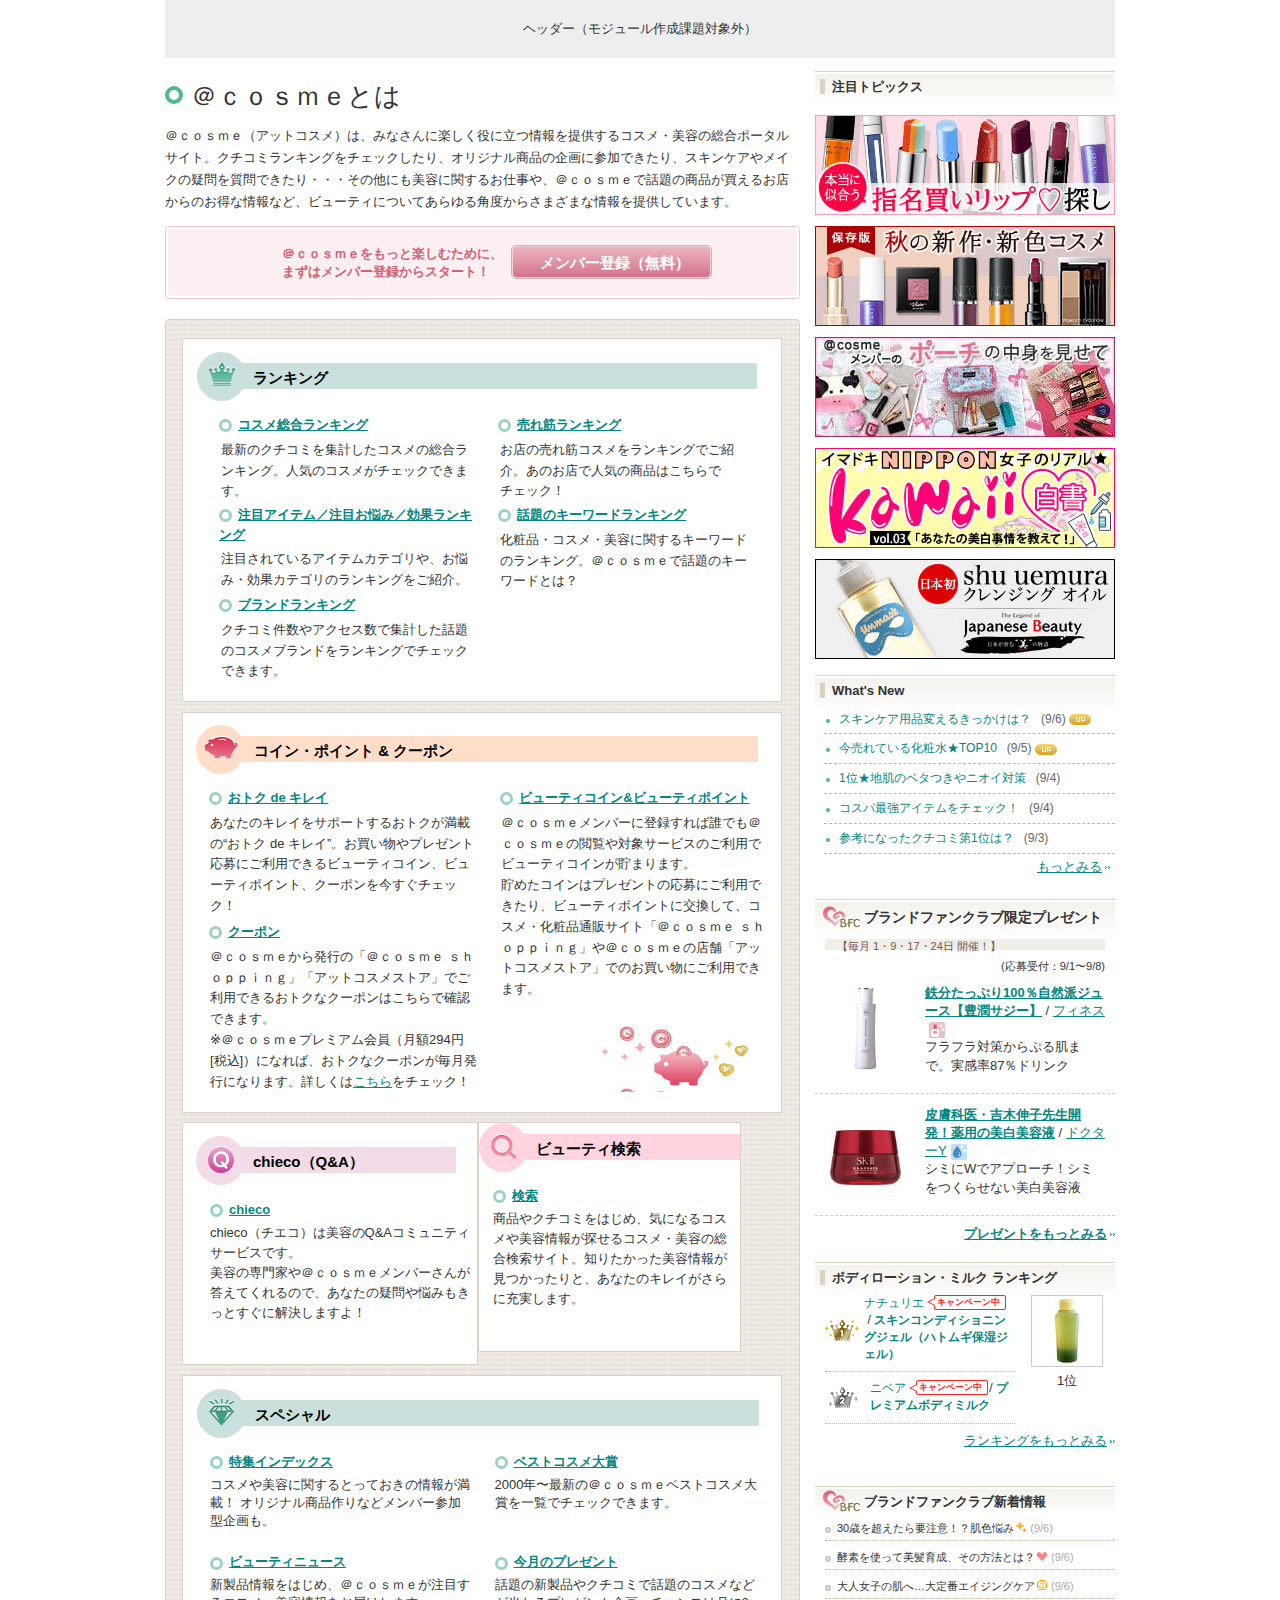
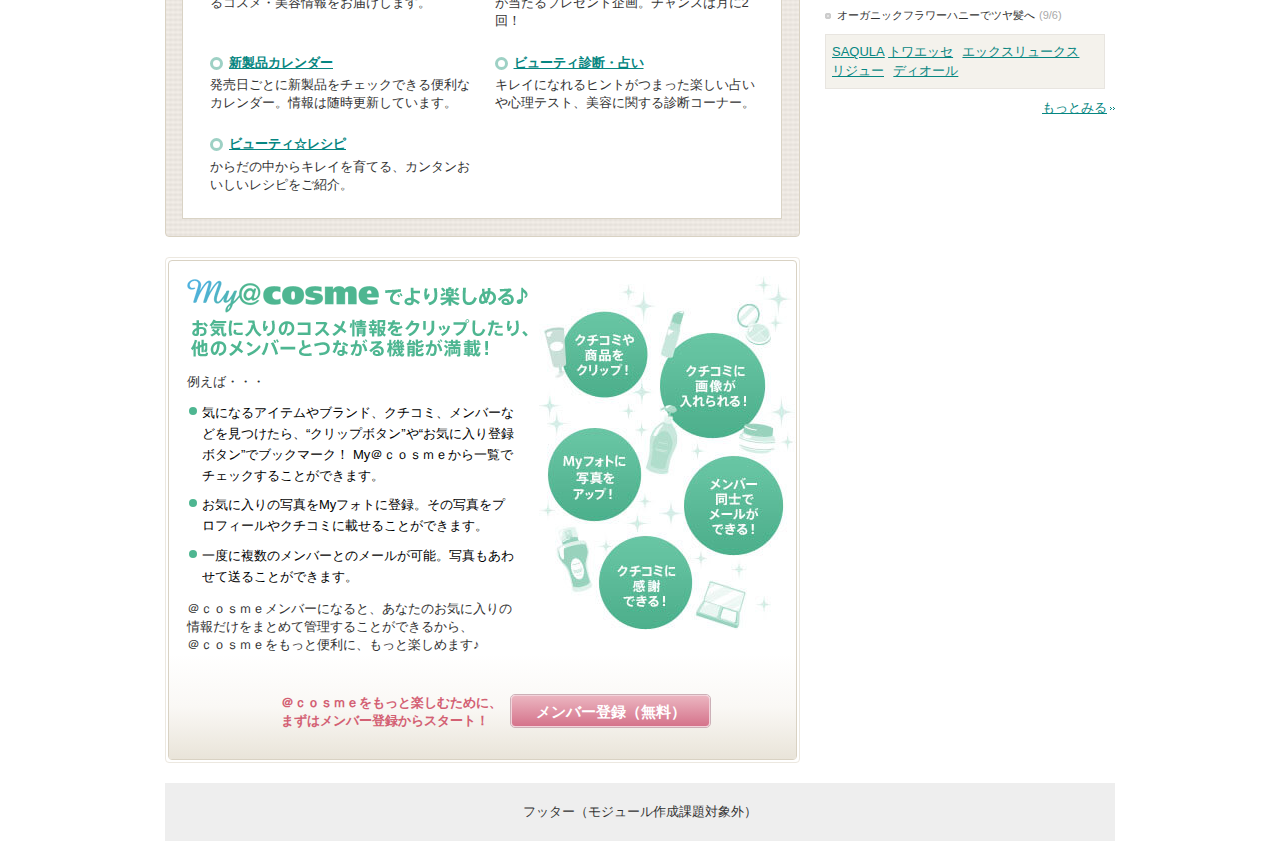
==== module/src/index.html @ 2958df5f "【研修】2回目レビュー後の修正作業" ====
<!DOCTYPE html>
<html>

<head>
<meta charset="UTF-8">
<title>＠ｃｏｓｍｅとは</title>
<link rel="stylesheet" href="./css/common.css" media="all">
<link rel="stylesheet" href="./css/about.css" media="all">
</head>

<body>
<div id="wrapper">
<header id="header">
<p>ヘッダー（モジュール作成課題対象外）</p>
<!-- /header --></header>

<main id="content">
<div id="main">
<div class="about">
<h1>＠ｃｏｓｍｅとは</h1>
<p class="about-text">＠ｃｏｓｍｅ（アットコスメ）は、みなさんに楽しく役に立つ情報を提供するコスメ・美容の総合ポータルサイト。クチコミランキングをチェックしたり、オリジナル商品の企画に参加できたり、スキンケアやメイクの疑問を質問できたり・・・その他にも美容に関するお仕事や、＠ｃｏｓｍｅで話題の商品が買えるお店からのお得な情報など、ビューティについてあらゆる角度からさまざまな情報を提供しています。</p>
<div class="registration-area">
<div class="registration-content">
<p class="registration-text">＠ｃｏｓｍｅをもっと楽しむために、<br>まずはメンバー登録からスタート！</p>
<p class="registration-button"><a href="#">メンバー登録（無料）</a></p>
<!-- /registration-area --></div>
<!-- /registration --></div>
<!-- /about --></div>

<div class="service">
<section class="service-list service-rank">
<h2 class="title-ranking">ランキング</h2>
<ul>
<li>
<section>
<h3><a href="#">コスメ総合ランキング</a></h3>
<p>最新のクチコミを集計したコスメの総合ランキング。人気のコスメがチェックできます。</p>
</section>
</li>
<li>
<section>
<h3><a href="#">売れ筋ランキング</a></h3>
<p>お店の売れ筋コスメをランキングでご紹介。あのお店で人気の商品はこちらで<br>チェック！</p>
</section>
</li>
<li>
<section>
<h3><a href="#">注目アイテム／注目お悩み／効果ランキング</a></h3>
<p>注目されているアイテムカテゴリや、お悩み・効果カテゴリのランキングをご紹介。</p>
</section>
</li>
<li>
<section>
<h3><a href="#">話題のキーワードランキング</a></h3>
<p>化粧品・コスメ・美容に関するキーワードのランキング。＠ｃｏｓｍｅで話題のキーワードとは？</p>
</section>
</li>
<li>
<section>
<h3><a href="#">ブランドランキング</a></h3>
<p>クチコミ件数やアクセス数で集計した話題のコスメブランドをランキングでチェックできます。</p>
</section>
</li>
</ul>
</section>

<section class="service-list service-coin">
<h2 class="title-coin">コイン・ポイント &amp; クーポン</h2>
<ul>
<li>
<section>
<h3><a href="#">おトク de キレイ</a></h3>
<p>あなたのキレイをサポートするおトクが満載の“おトク de キレイ”。お買い物やプレゼント応募にご利用できるビューティコイン、ビューティポイント、クーポンを今すぐチェック！</p>
</section>
</li>
<li>
<section>
<h3><a href="#">ビューティコイン&amp;ビューティポイント</a></h3>
<p>＠ｃｏｓｍｅメンバーに登録すれば誰でも＠ｃｏｓｍｅの閲覧や対象サービスのご利用でビューティコインが貯まります。<br>
貯めたコインはプレゼントの応募にご利用できたり、ビューティポイントに交換して、コスメ・化粧品通販サイト「＠ｃｏｓｍｅ ｓｈｏｐｐｉｎｇ」や＠ｃｏｓｍｅの店舗「アットコスメストア」でのお買い物にご利用できます。</p>
</section>
</li>
<li>
<section>
<h3><a href="#">クーポン</a></h3>
<p>＠ｃｏｓｍｅから発行の「＠ｃｏｓｍｅ ｓｈｏｐｐｉｎｇ」「アットコスメストア」でご利用できるおトクなクーポンはこちらで確認できます。<br>※＠ｃｏｓｍｅプレミアム会員（月額294円[税込]）になれば、おトクなクーポンが毎月発行になります。詳しくは<a href="#">こちら</a>をチェック！</p>
</section>
</li>
</ul>
</section>

<div class="service-wrapper">
<section class="service-list service-chieco">
<h2 class="title-chieco">chieco（Q&amp;A）</h2>
<ul>
<li>
<section>
<h3><a href="#">chieco</a></h3>
<p>chieco（チエコ）は美容のQ&amp;Aコミュニティサービスです。<br>美容の専門家や＠ｃｏｓｍｅメンバーさんが答えてくれるので、あなたの疑問や悩みもきっとすぐに解決しますよ！</p>
</section>
</li>
</ul>
</section>

<section class="service-list service-search">
<h2 class="title-search">ビューティ検索</h2>
<ul>
<li>
<section>
<h3><a href="#">検索</a></h3>
<p>商品やクチコミをはじめ、気になるコスメや美容情報が探せるコスメ・美容の総合検索サイト。知りたかった美容情報が見つかったりと、あなたのキレイがさらに充実します。</p>
</section>
</li>
</ul>
</section><!-- /service-wrapper -->
</div>

<section class="service-list service-special">
<h2 class="title-special">スペシャル</h2>
<ul>
<li>
<section>
<h3><a href="#">特集インデックス</a></h3>
<p>コスメや美容に関するとっておきの情報が満載！ オリジナル商品作りなどメンバー参加型企画も。</p>
</section>
</li>
<li>
<section>
<h3><a href="#">ベストコスメ大賞</a></h3>
<p>2000年〜最新の＠ｃｏｓｍｅベストコスメ大賞を一覧でチェックできます。</p>
</section>
</li>
<li>
<section>
<h3><a href="#">ビューティニュース</a></h3>
<p>新製品情報をはじめ、＠ｃｏｓｍｅが注目するコスメ・美容情報をお届けします。</p>
</section>
</li>
<li>
<section>
<h3><a href="#">今月のプレゼント</a></h3>
<p>話題の新製品やクチコミで話題のコスメなどが当たるプレゼント企画。チャンスは月に2回！</p>
</section>
</li>
<li>
<section>
<h3><a href="#">新製品カレンダー</a></h3>
<p>発売日ごとに新製品をチェックできる便利なカレンダー。情報は随時更新しています。</p>
</section>
</li>
<li>
<section>
<h3><a href="#">ビューティ診断・占い</a></h3>
<p>キレイになれるヒントがつまった楽しい占いや心理テスト、美容に関する診断コーナー。</p>
</section>
</li>
<li>
<section>
<h3><a href="#">ビューティ☆レシピ</a></h3>
<p>からだの中からキレイを育てる、カンタンおいしいレシピをご紹介。</p>
</section>
</li>
</ul>
</section>
<!-- /service --></div>

<div class="mycosme">
<section class="mycosme-contentArea">
<div class="mycosme-content">
<div class="mycosme-textArea">
<h2><img src="img/text_mycosme.png" alt="ｍｙ＠ｃｏｓｍｅでより楽しめる♪　お気に入りのコスメ情報をクリップしたり、他のメンバーとつながる機能が満載！"></h2>
<p class="mycosme-text">例えば・・・</p>
<ul class="mycosme-listArea">
<li class="mycosme-list">気になるアイテムやブランド、クチコミ、メンバーなどを見つけたら、“クリップボタン”や“お気に入り登録ボタン”でブックマーク！ My＠ｃｏｓｍｅから一覧でチェックすることができます。</li>
<li class="mycosme-list">お気に入りの写真をMyフォトに登録。その写真をプロフィールやクチコミに載せることができます。</li>
<li class="mycosme-list">一度に複数のメンバーとのメールが可能。写真もあわせて送ることができます。</li>
</ul>
<p class="mycosme-text">＠ｃｏｓｍｅメンバーになると、あなたのお気に入りの情報だけをまとめて管理することができるから、<br>＠ｃｏｓｍｅをもっと便利に、もっと楽しめます♪</p>
</div>
<p class="mycosme-image"><img src="img/mycosme_image.jpg" alt="クチコミや商品をクリップ！クチコミに画像が入れられる！MYフォトに写真をアップ！メンバー同士でメールができる！クチコミに感謝ができる！"></p>
</div>
<div class="registration">
<p class="registration-text">＠ｃｏｓｍｅをもっと楽しむために、<br>まずはメンバー登録からスタート！</p>
<p class="registration-button"><a href="#">メンバー登録（無料）</a></p>
<!-- /registration --></div>
</section>
<!-- /mycosme --></div>

<!-- /main --></div>

<div id="sub">

<div class="topics-notice">
<p class="title">注目トピックス</p>
<ul>
<li><a href="#"><img src="img/banner_lip.jpg" alt="本当に似合う 指名買いリップ探し"></a></li>
<li><a href="#"><img src="img/banner_autumn_cosme.jpg" alt="保存版 秋の新作・新色コスメ"></a></li>
<li><a href="#"><img src="img/banner_pouch.jpg" alt="＠ｃｏｓｍｅメンバーのポーチの中身を見せて"></a></li>
<li><a href="#"><img src="img/banner_kawaii.jpg" alt="イマドキNIPPON女子のリアル vol.03 「あなたの美白事情を教えて」"></a></li>
<li><a href="#"><img src="img/banner_shuuemura.jpg" alt="日本初 shu uemura クレンジングオイル Japanese Beauty"></a></li>
</ul>
<!-- /topics-notice --></div>

<div class="topics-new">
<p class="title">What's New</p>
<ul>
<li><a href="#">スキンケア用品変えるきっかけは？<span class="day">(9/6)</span><span class="up">UP</span></a></li>
<li><a href="#">今売れている化粧水★TOP10<span class="day">(9/5)</span><span class="up">UP</span></a></li>
<li><a href="#">1位★地肌のベタつきやニオイ対策<span class="day">(9/4)</span></a></li>
<li><a href="#">コスパ最強アイテムをチェック！<span class="day">(9/4)</span></a></li>
<li><a href="#">参考になったクチコミ第1位は？<span class="day">(9/3)</span></a></li>
</ul>
<p class="more"><a href="#">もっとみる</a></p>
<!-- /topics-new --></div>

<div class="bfc-present">
<p class="title">ブランドファンクラブ限定プレゼント</p>
<p class="event-date">【毎月 1・9・17・24日 開催！】</p>
<p class="deadline">(応募受付：9/1〜9/8)</p>
<ul>
<li>
<p class="present-image"><img src="img/product_lotion.jpg" alt="鉄分たっぷり100％自然派ジュース【豊潤サジー】の商品の画像"></p>
<div class="present-text">
<p class="present-title"><a href="#" class="present-product">鉄分たっぷり100％自然派ジュース【豊潤サジー】</a><span>&nbsp;/&nbsp;<a href="#">フィネス</a></span><span class="marking">現品</span></p>
<p class="present-detail">フラフラ対策からぷる肌まで。実感率87％ドリンク</p>
</div>
</li>
<li>
<p class="present-image"><img src="img/product_essence_liquid.jpg" alt="皮膚科医・吉木伸子先生開発！薬用の美白美容液の商品の画像"></p>
<div class="present-text">
<p class="present-title"><a href="#" class="present-product">皮膚科医・吉木伸子先生開発！薬用の美白美容液</a><span>&nbsp;/&nbsp;<a href="#">ドクターY</a></span><span class="sample">サンプル</span></p>
<p class="present-detail">シミにWでアプローチ！シミをつくらせない美白美容液</p>
</div>
</li>
</ul>
<p class="more"><a href="#">プレゼントをもっとみる</a></p>
</div>

<div class="topics-rank">
<p class="title">ボディローション・ミルク ランキング</p>
<div class="rank_contents">
<ul>
<li class="rank-list rank-gold">
<p class="rank-number gold"><img src="img/icon_rank_gold.png" alt="1位"></p>
<p class="rank-text"><a href="#">ナチュリエ</a><span class="campaign">キャンペーン中</span>&nbsp;/&nbsp;<a href="#" class="rank-product">スキンコンディショニングジェル（ハトムギ保湿ジェル）</a></p>
</li>
<li class="rank-list rank-silver">
<p class=" rank-number silver"><img src="img/icon_rank_silver.png" alt="2位"></p>
<p class="rank-text"><a href="#">ニベア</a><span class="campaign">キャンペーン中</span>&nbsp;/&nbsp;<a href="#" class="rank-product">プレミアムボディミルク</a></p>
</li>
</ul>
<div class="rank-image">
<p><img src="img/product_bath_additive.jpg" alt="1位に輝いたスキンコンディショニングジェル（ハトムギ保湿ジェル）の商品の画像"></p>
<p class="rank-text">1位</p>
</div>
</div>
<p class="more"><a href="#">ランキングをもっとみる</a></p>
</div>

<div class="bfc-news">
<p class="title">ブランドファンクラブ新着情報</p>
<ul class="news-list">
<li>
<a href="#">
<span class="text icon icon-shine">30歳を超えたら要注意！？肌色悩み</span><span class="day">(9/6)</span>
</a>
</li>
<li>
<a href="#">
<span class="text icon icon-heart">酵素を使って美髪育成、その方法とは？</span><span class="day">(9/6)</span>
</a>
</li>
<li>
<a href="#">
<span class="text icon icon-smile">大人女子の肌へ…大定番エイジングケア</span><span class="day">(9/6)</span>
</a>
</li>
<li>
<a href="#">
<span class="text">オーガニックフラワーハニーでツヤ髪へ</span><span class="day">(9/6)</span>
</a>
</li>
</ul>
<ul class="brand-list">
<li><a href="#">SAQULA</a></li>
<li><a href="#">トワエッセ</a></li>
<li><a href="#">エックスリュークス</a></li>
<li><a href="#">リジュー</a></li>
<li><a href="#">ディオール</a></li>
</ul>
<p class="more"><a href="#">もっとみる</a></p>
</div>

<!-- /sub --></div>
<!-- /content --></main>

<footer id="footer">
<p>フッター（モジュール作成課題対象外）</p>
<!-- /footer --></footer>

<!-- /wrapper --></div>
</body>
---- module/src/css/common.css ----
@charset "utf-8";
/* 
html5doctor.com Reset Stylesheet
v1.6.1
Last Updated: 2010-09-17
Author: Richard Clark - http://richclarkdesign.com 
Twitter: @rich_clark
*/

html, body, div, span, object, iframe,
h1, h2, h3, h4, h5, h6, p, blockquote, pre,
abbr, address, cite, code,
del, dfn, em, img, ins, kbd, q, samp,
small, strong, sub, sup, var,
b, i,
dl, dt, dd, ol, ul, li,
fieldset, form, label, legend,
table, caption, tbody, tfoot, thead, tr, th, td,
article, aside, canvas, details, figcaption, figure, 
footer, header, hgroup, menu, nav, section, summary,
time, mark, audio, video {
    margin:0;
    padding:0;
    border:0;
    outline:0;
    font-size:100%;
    vertical-align:baseline;
    background:transparent;
}

body {
    line-height:1;
}

article,aside,details,figcaption,figure,
footer,header,hgroup,menu,nav,section { 
    display:block;
}

nav ul {
    list-style:none;
}

blockquote, q {
    quotes:none;
}

blockquote:before, blockquote:after,
q:before, q:after {
    content:'';
    content:none;
}

a {
    margin:0;
    padding:0;
    font-size:100%;
    vertical-align:baseline;
    background:transparent;
}

/* change colours to suit your needs */
ins {
    background-color:#ff9;
    color:#000;
    text-decoration:none;
}

/* change colours to suit your needs */
mark {
    background-color:#ff9;
    color:#000; 
    font-style:italic;
    font-weight:bold;
}

del {
    text-decoration: line-through;
}

abbr[title], dfn[title] {
    border-bottom:1px dotted;
    cursor:help;
}

table {
    border-collapse:collapse;
    border-spacing:0;
}

/* change border colour to suit your needs */
hr {
    display:block;
    height:1px;
    border:0;   
    border-top:1px solid #cccccc;
    margin:1em 0;
    padding:0;
}

input, select {
    vertical-align:middle;
}



/**** 課題用最低限のベース設定 ****/

body {
    font-size:13px;
    font-family: "メイリオ","Meiryo","ＭＳ Ｐゴシック",Verdana,"ヒラギノ角ゴシック",Hiragino Sans,"ヒラギノ角ゴ Pro W3","Hiragino Kaku Gothic Pro",Osaka,sans-serif;
    line-height: 1.25;
}

a:link {
    color: #068681;
    text-decoration: underline;
}
a:visited {
    color: #709293;
    text-decoration: underline;
}
a:hover {
    color: #07b0a9;
    text-decoration: underline;
}
a:active {
    color: #07b0a9;
    text-decoration: underline;
}

/**** /課題用最低限のベース設定 ****/

/**** 課題のレイアウト用 ****/

#wrapper{
	width: 950px;
	margin-left: auto;
	margin-right: auto;
}
#header{
	margin-bottom: 15px;
	padding: 20px;
	background: #eee;
	text-align: center;
}
#content{
	display: flex;
	justify-content: space-between;
	margin-bottom: 20px;
}
#main{
	width: 635px;
}
#sub{
	width: 300px;
}
#footer{
	padding: 20px;
	background: #eee;
	text-align: center;
}
/**** /課題のレイアウト用 ****/
---- module/src/css/about.css ----
/*ページ共通*/
html {
  font-size: 62.5%;
}

body {
  font-size: 12px;
  line-height: 1.4;
}

body p {
  word-break: normal;
  color: #333;
  font-size: 13px;
}

body #content li {
  list-style: none;
}


/*メインカラム*/

/*about*/
.about {
  margin-bottom: 20px;
  padding-top: 5px;
}

.about h1 {
  position: relative;
  margin-bottom: 10px;
  padding-left: 26px;
  color: #333;
  font-size: 26px;
  font-weight: normal;
}

.about h1::after {
  position: absolute;
  top: 8px;
  left: 0;
  display: block;
  width: 10px;
  height: 10px;
  border: 4px solid #50b792;
  border-radius: 50%;
  content: '';
}

.about .about-text {
  margin-bottom: 13px;
  line-height: 1.7;
}

.about .registration-area {
  width: 633px;
  border: 1px solid #f2c5d0;
  border-radius: 4px;
}

.about .registration-area .registration-content {
  display: -webkit-box;
  display: -ms-flexbox;
  display: flex;
  padding: 16px 0 15px 12px;
  border: 2px solid #fff;
  border-radius: 4px;
  background-color: #fbeff2;
}

.registration-area .registration-content .registration-text {
  margin: 0 8px 0 102px;
  color: #d36073;
  font-size: 13px;
  font-weight: bold;
  line-height: 1.4;
}

.registration-area .registration-content .registration-button {
  height: 32px;
  border: 1px solid #ccb0b7;
  border-radius: 5px;
}

.registration-area .registration-content .registration-button a {
  display: block;
  height: 22px;
  padding: 5px 20px 3px 27px;
  text-align: center;
  text-decoration: none;
  color: #fff;
  border: 1px solid #f3d3db;
  border-radius: 4px;
  background: -webkit-gradient(linear, left top, left bottom, from(#ebb5c0), to(#d5738b));
  background: linear-gradient(to bottom, #ebb5c0 0%, #d5738b 100%);
  font-size: 15px;
  font-weight: bold;
}

.registration-area .registration-content .registration-button a:hover {
  cursor: pointer;
}

/*service*/
.service {
  width: 600px;
  margin-bottom: 20px;
  padding: 18px 17px 17px 16px;
  border: 1px solid #d9d2c3;
  border-radius: 4px;
  background-image: url(../img/background_service.jpg);
}

/*service-list共通*/
.service .service-list {
  border: 1px solid #d9d3c5;
  background-color: #fff;
}

.service .service-list + .service-list {
  margin-top: 10px;
}

.service .service-list h2 {
  font-size: 15px;
}

.service .service-list ul {
  overflow: hidden;
}

.service .service-list ul li:nth-child(2n+1) {
  float: left;
  width: 48%;
}

.service .service-list ul li:nth-child(2n) {
  float: right;
  width: 48%;
}

.service .service-list ul li section h3 {
  display: inline-block;
  margin-bottom: 3px;
  color: #068681;
  font-size: 13px;
  line-height: 1.5;
}

.service .service-list ul li section h3::before {
  display: inline-block;
  width: 7px;
  height: 7px;
  margin-right: 6px;
  vertical-align: middle;
  border: 3px solid #9ed1c5;
  border-radius: 50%;
  content: '';
}

/*ランキング コイン・ポイント & クーポン スペシャル共通*/
.service .service-rank h2,
.service .service-coin h2,
.service .service-special h2 {
  position: relative;
  width: 504px;
  height: 26px;
  margin-bottom: 26px;
  border-radius: 2px;
  line-height: 2.0;
}

.service .service-rank h2::after,
.service .service-coin h2::after,
.service .service-special h2::after {
  position: absolute;
  top: 50%;
  display: block;
  border-radius: 50%;
  background-repeat: no-repeat;
  background-size: content;
  content: '';
}

/*chieco（Q&A） ビューティ検索共通*/
.service .service-wrapper {
  display: -webkit-box;
  display: -ms-flexbox;
  display: flex;
  -ms-flex-wrap: wrap;
  flex-wrap: wrap;
  margin-bottom: 10px;
}

.service .service-wrapper:after {
  display: block;
  clear: both;
  content: '';
}

.service .service-wrapper .service-list {
  display: inline-block;
  height: 228px;
  margin-top: 9px;
  vertical-align: top;
  border: 1px solid #d9d3c5;
}

.service .service-wrapper .service-chieco .title-chieco,
.service .service-wrapper .service-search .title-search {
  position: relative;
  margin-top: 11px;
  padding-left: 56px;
}

.service .service-wrapper .service-chieco h2::before,
.service .service-wrapper .service-search h2::before {
  position: absolute;
  top: 50%;
  display: block;
  width: 49px;
  height: 49px;
  border-radius: 50%;
  content: '';
}

.service .service-wrapper .service-chieco ul li section p,
.service .service-wrapper .service-search ul li section p {
  line-height: 1.55;
}

/*ランキングのみ*/
.service .service-rank {
  padding: 24px 25px 16px 36px;
}

.service .service-rank h2 {
  padding-left: 34px;
  background-color: #c9e0dc;
}

.service .service-rank h2::after {
  left: -22px;
  width: 49px;
  height: 49px;
  margin-top: -24px;
  background: url(../img/icon_crown.png);
  background-color: #c9e0dc;
  background-repeat: no-repeat;
  background-position: 50% 40%;
}

.service .service-rank ul li section {
  min-height: 90px;
}

.service .service-rank ul li section p {
  padding: 2px 0 0 2px;
  line-height: 1.6;
}

/*コイン・ポイント & クーポンのみ*/
.service .service-coin {
  position: relative;
  padding: 23px 12px 20px 26px;
}

.service .service-coin:after {
  position: absolute;
  right: 31px;
  bottom: 20px;
  width: 150px;
  height: 67px;
  background: url(../img/background_coin.jpg);
  background-size: 150 x 67px;
  content: '';
}

.service .service-coin h2 {
  padding-left: 45px;
  background-color: #ffdec9;
}

.service .service-coin h2::after {
  left: -13px;
  width: 49px;
  height: 49px;
  margin-top: -24px;
  background: url(../img/icon_piggybank.png);
  background-color: #ffdec9;
  background-repeat: no-repeat;
  background-position: 50% 40%;
}

.service .service-coin ul li section {
  min-height: 134px;
}

.service .service-coin ul li section h3 {
  margin-bottom: 5px;
}

.service .service-coin ul li section p {
  padding-left: 1px;
  line-height: 1.6;
}

/*chieco（Q&A）のみ*/

.service .service-wrapper .service-chieco {
  width: 272px;
  padding: 13px 3px 0 19px;
}

.service .service-wrapper .service-chieco ul li section {
  width: 261px;
  margin: 27px 0 0 8px;
}

.service .service-wrapper .service-chieco .title-chieco {
  width: 203px;
  margin-left: 16px;
  padding: 4px 0 1px 35px;
  background-color: #f3dce8;
}

.service .service-wrapper .service-chieco .title-chieco::before {
  left: -22px;
  margin-top: -24px;
  background: url(../img/icon_question.png) no-repeat;
  background-color: #f3dce8;
  background-position: 50% 44%;
}

/*ビューティー検索のみ*/
.servi e .service-wrapper .service-search {
  margin-left: 10px;
  padding: 13px 18px 0 13px;
}

.service .service-wrapper .service-search ul li section {
  width: 235px;
  margin: 26px 0 0 14px;
}

.service .service-wrapper .service-search .title-search {
  width: 204px;
  margin-left: 16px;
  padding: 4px 0 1px 41px;
  background-color: #ffd4de;
}

.service .service-wrapper .service-search .title-search::before {
  left: -16px;
  margin-top: -24px;
  background: url(../img/icon_search.png) no-repeat;
  background-color: #ffd4de;
  background-position: 50% 44%;
}

/*スペシャルのみ*/
.service .service-special {
  padding: 24px 22px 2px 27px;
}

.service .service-special h2 {
  padding-left: 45px;
  background-color: #c9e0dc;
}

.service .service-special h2::after {
  left: -13px;
  width: 49px;
  height: 49px;
  margin-top: -24px;
  background: url(../img/icon_dia.png);
  background-color: #c9e0dc;
  background-repeat: no-repeat;
  background-position: 50% 40%;
}

.service .service-special ul {
  display: -webkit-box;
  display: -ms-flexbox;
  display: flex;
  -ms-flex-wrap: wrap;
  flex-wrap: wrap;
}

.service .service-special ul li {
  display: inline-block;
}

.service .service-special ul li:nth-child(1),
.service .service-special ul li + li {
  margin-bottom: 22px;
}

.service .service-special ul li:nth-child(2n) {
  margin-left: 21px;
}

.service .service-special ul li section h3 {
  margin-bottom: 4px;
}


/*mycosme*/
.mycosme {
  border: 1px solid #ece8e0;
  border-radius: 4px;
}

.mycosme .mycosme-contentArea {
  margin: 2px;
  border: 1px solid #d9d2c3;
  border-radius: 4px;
}

.mycosme .mycosme-contentArea .mycosme-content::after {
  display: block;
  clear: both;
  content: '';
}

.mycosme .mycosme-contentArea .mycosme-content .mycosme-image,
.mycosme .mycosme-contentArea .mycosme-content .mycosme-textArea {
  float: left;
}

.mycosme .mycosme-contentArea .mycosme-content .mycosme-textArea {
  width: 328px;
  padding: 18px 0 0 18px;
}

.mycosme .mycosme-contentArea .mycosme-content .mycosme-textArea h2 img {
  margin-bottom: 11px;
}

.mycosme .mycosme-contentArea .mycosme-content .mycosme-textArea .mycosme-listArea {
  margin-bottom: 12px;
  padding-top: 12px;
}

.mycosme .mycosme-contentArea .mycosme-content .mycosme-textArea .mycosme-listArea .mycosme-list {
  position: relative;
  padding-left: 15px;
  font-size: 13px;
  line-height: 1.6;
}

.mycosme .mycosme-contentArea .mycosme-content .mycosme-textArea .mycosme-listArea .mycosme-list::before {
  position: absolute;
  top: 4px;
  left: 2px;
  display: block;
  width: 8px;
  height: 8px;
  border-radius: 50%;
  background: #4eb691;
  content: '';
}

.mycosme .mycosme-contentArea .mycosme-content .mycosme-textArea .mycosme-listArea .mycosme-list + li {
  margin-top: 9px;
}

.mycosme .mycosme-contentArea .mycosme-content .mycosme-textArea .mycosme-text {
  line-height: 1.4;
}

.mycosme .mycosme-contentArea .mycosme-content .mycosme-image {
  width: 257px;
  margin-left: 24px;
  padding-top: 15px;
}

.mycosme .mycosme-contentArea .registration {
  display: -webkit-box;
  display: -ms-flexbox;
  display: flex;
  margin: 0 auto;
  padding: 40px 0 28px 0;
  background: -webkit-gradient(linear, left top, left bottom, from(#fff), color-stop(50%, #faf8f5), to(#e9e4d9));
  background: linear-gradient(to bottom, #fff 0%, #faf8f5 50%, #e9e4d9 100%);
}

.mycosme .mycosme-contentArea .registration .registration-text {
  margin: 0 8px 0 112px;
  vertical-align: middle;
  color: #d36073;
  font-size: 13px;
  font-weight: bold;
  line-height: 1.4;
}

.mycosme .mycosme-contentArea .registration .registration-text,
.mycosme .mycosme-contentArea .registration .registration-button {
  display: inline-block;
}

.mycosme .mycosme-contentArea .registration .registration-button {
  height: 32px;
  vertical-align: middle;
  border: 1px solid #ccb0b7;
  border-radius: 5px;
}

.mycosme .mycosme-contentArea .registration .registration-button a {
  display: block;
  height: 22px;
  padding: 5px 23px 3px 24px;
  text-align: center;
  text-decoration: none;
  color: #fff;
  border: 1px solid #f3d3db;
  border-radius: 4px;
  background: -webkit-gradient(linear, left top, left bottom, from(#ebb5c0), to(#d5738b));
  background: linear-gradient(to bottom, #ebb5c0 0%, #d5738b 100%);
  font-size: 15px;
  font-weight: bold;
}

.mycosme .mycosme-contentArea .registration .registration-button a:hover {
  cursor: pointer;
}

/*サブカラム*/

/*サブカラム共通*/

#sub {
  margin-top: -2px;
}

#sub .title {
  margin-top: 2px;
  padding: 4px 0 8px 5px;
  background: -webkit-gradient(linear, left top, left bottom, from(#7db9e8), color-stop(0%, #f4f2ec), color-stop(69%, #faf9f7), to(#fff));
  background: linear-gradient(to bottom, #7db9e8 0%, #f4f2ec 0%, #faf9f7 69%, #fff 100%);
  font-size: 13px;
  font-weight: bold;
}

#sub .topics-notice .title::before,
#sub .topics-new .title::before,
#sub .topics-rank .title::before {
  margin-right: 7px;
  border-left: 5px solid #d9d2c3;
  content: '';
}

#sub .bfc-present .title::before,
#sub .bfc-news .title::before {
  display: inline-block;
  width: 37px;
  height: 22px;
  margin: -3px 4px 0 3px;
  background-image: url(../img/icon_bfc.png);
  vertical-align: middle;
  content: '';
}

#sub .topics-notice,
#sub .topics-new,
#sub .bfc-present,
#sub .topics-rank,
#sub .bfc-news {
  border-top: 1px solid #d9d2c3;
}

#sub .more {
  text-align: right;
}

#sub .more::after {
  display: inline-block;
  width: 5px;
  height: 3px;
  margin-left: 3px;
  background-image: url(../img/icon_more.png);
  vertical-align: middle;
  content: '';
}

/*topics-notice*/

#sub .topics-notice ul {
  margin-bottom: 12px;
}

#sub .topics-notice ul {
  margin-top: 11px;
}

#sub .topics-notice ul li + li {
  margin-top: 6px;
}

/*topics-new*/

#sub .topics-new {
  margin-bottom: 23px;
}

#sub .topics-new ul {
  margin-top: 2px;
}

#sub .topics-new ul li {
  margin-left: 9px;
  padding: 0 0 6px 2px;
  border-bottom: 1px dashed #bfb7ac;
  font-size: 12px;
}

#sub .topics-new ul li + li {
  margin-top: 6px;
}

#sub .topics-new ul li a {
  text-decoration: none;
}

#sub .topics-new ul li a:before {
  display: inline-block;
  width: 4px;
  height: 4px;
  margin-right: 9px;
  border-radius: 50%;
  background: #4eb691;
  content: '';
}

#sub .topics-new ul li a .day {
  margin-left: 10px;
  color: #666;
}

#sub .topics-new ul li a .up {
  display: inline-block;
  overflow: hidden;
  width: 22px;
  height: 11px;
  margin-left: 3px;
  background-image: url(../img/icon_up.png);
  background-repeat: no-repeat;
  background-size: contain;
  vertical-align: middle;
  white-space: nowrap;
  text-indent: 100%;
}

#sub .topics-new .more {
  margin: 4px 5px 0 0;
}

/*bfc-present*/
#sub .bfc-present {
  margin-bottom: 19px;
}

#sub .bfc-present .title {
  padding-top: 6px;
  font-size: 14px;
}

#sub .bfc-present .event-date {
  height: 11px;
  margin: 3px 10px 0;
  padding-left: 12px;
  color: #775555;
  background: #f1eee8;
  font-size: 11px;
}

#sub .bfc-present .deadline {
  margin: 9px 10px 0 0;
  text-align: right;
  font-size: 11px;
}

#sub .bfc-present ul {
  margin-top: 10px;
}

#sub .bfc-present ul li {
  display: -webkit-box;
  display: -ms-flexbox;
  display: flex;
  padding-bottom: 13px;
  border-bottom: 1px dashed #ccc;
}

#sub .bfc-present ul li + li {
  padding-top: 12px;
}

#sub .bfc-present ul li .present-image {
  display: inline-block;
  width: 100px;
  margin-top: 3px;
  text-align: center;
}

#sub .bfc-present ul li:nth-child(2) .present-image img {
  position: relative;
  top: 50%;
  margin-top: -25px;
}

#sub .bfc-present ul li .present-text {
  display: inline-block;
  width: 180px;
  margin: 0 0 5px 10px;
}

#sub .bfc-present ul li .present-text .present-title .present-product {
  font-weight: bold;
}

#sub .bfc-present ul li .present-text .marking {
  display: inline-block;
  overflow: hidden;
  width: 16px;
  height: 16px;
  vertical-align: middle;
  white-space: nowrap;
  text-indent: 100%;
  background-image: url(../img/icon_actual.png);
  background-repeat: no-repeat;
  background-size: contain;
}

#sub .bfc-present ul li .present-text .sample {
  display: inline-block;
  overflow: hidden;
  width: 16px;
  height: 16px;
  background-image: url(../img/icon_sample.png);
  background-repeat: no-repeat;
  background-size: contain;
  vertical-align: middle;
  white-space: nowrap;
  text-indent: 100%;
}

#sub .bfc-present ul li .present-text span + span {
  margin-left: 4px;
}

#sub .bfc-present .more {
  margin-top: 9px;
  font-weight: bold;
}

/*topics-rank*/
#sub .topics-rank {
  margin-bottom: 36px;
}

#sub .topics-rank .rank_contents {
  display: -webkit-box;
  display: -ms-flexbox;
  display: flex;
}

#sub .topics-rank ul {
  display: inline-block;
  width: 200px;
  margin-right: 16px;
}

#sub .topics-rank ul .rank-list {
  position: relative;
  display: -webkit-box;
  display: -ms-flexbox;
  display: flex;
  margin: 0 0 8px 10px;
  padding-bottom: 9px;
  border-bottom: 1px dotted #bfb7ac;
}

#sub .topics-rank ul .rank-list .rank-number {
  position: relative;
  display: inline-block;
}

#sub .topics-rank ul .rank-list .rank-number img {
  position: absolute;
  top: 50%;
  margin-top: -10px;
}

#sub .topics-rank ul .rank-list .gold {
  width: 34px;
  height: auto;
}

#sub .topics-rank ul .rank-list .silver {
  left: 3px;
  width: 30px;
  height: auto;
}

#sub .topics-rank ul .rank-list .rank-text {
  display: inline-block;
  padding-left: 28px;
  font-size: 12px;
}

#sub .topics-rank ul .rank-list .rank-text .campaign {
  position: relative;
  top: -2px;
  left: 6px;
  display: inline-block;
  min-width: 68px;
  margin: 0 4px;
  padding-left: 2px;
  color: #ff2525;
  border: 1px solid #ff2525;
  border-radius: 2px;
  background: #FFF;
  font-size: 9px;
  font-weight: bold;
}

#sub .topics-rank ul .rank-list .rank-text .campaign::before {
  position: absolute;
  z-index: 2;
  top: 50%;
  left: -10px;
  margin-top: -4px;
  border: 4px solid transparent;
  border-right: 8px solid #FFF;
  content: '';
}

#sub .topics-rank ul .rank-list .rank-text .campaign::after {
  position: absolute;
  z-index: 1;
  top: 50%;
  left: -12px;
  margin-top: -4px;
  border: 4px solid transparent;
  border-right: 8px solid #ff2525;
  content: '';
}

#sub .topics-rank ul .rank-list .rank-text a {
  text-decoration: none;
}

#sub .topics-rank ul .rank-list .rank-text .rank-product {
  font-weight: bold;
}

#sub .topics-rank .rank-image {
  display: inline-block;
}

#sub .topics-rank .rank-image .rank-text {
  text-align: center;
}

/*bfc-news*/
#sub .bfc-news ul {
  margin: 0 0 8px 10px;
}

#sub .bfc-news .title {
  padding-bottom: 0;
}

#sub .bfc-news .news-list li {
  position: relative;
  padding: 8px 0 3px 0;
}

#sub .bfc-news .news-list li + li {
  border-top: 1px dotted #bfb7ac;
}

#sub .bfc-news .news-list li ::before {
  position: absolute;
  top: 50%;
  left: 0;
  display: block;
  width: 2px;
  height: 2px;
  margin-top: 1px;
  border: 2px solid rgb(204, 204, 204);
  border-radius: 50%;
  content: '';
}

#sub .news-list li a {
  display: inline-block;
  padding-left: 12px;
  text-decoration: none;
  color: #333;
  font-size: 11px;
}

#sub .bfc-news .news-list li a .day {
  display: inline-block;
  margin-left: 4px;
  color: #aaa;
  font-size: 11px;
}

#sub .bfc-news .news-list li a .icon::after {
  display: inline-block;
  margin-left: 2px;
  background-size: contain;
  content: '';
}

#sub .bfc-news .news-list li a .icon-shine::after {
  width: 10px;
  height: 10px;
  background-image: url(../img/icon_emoji_shine.png);
}

#sub .bfc-news .news-list li a .icon-heart::after {
  width: 10px;
  height: 9px;
  background-image: url(../img/icon_emoji_heart.png);
}

#sub .bfc-news .news-list li a .icon-smile::after {
  width: 10px;
  height: 10px;
  background-image: url(../img/icon_emoji_smile.png);
}

#sub .bfc-news .brand-list {
  margin: 0 10px 10px 10px;
  padding: 8px 12px 8px 6px;
  border: 1px solid #e8e5e0;
  background-color: #f4f2ec;
}

#sub .bfc-news .brand-list li {
  display: inline-block;
}

#sub .bfc-news .brand-list li a {
  font-size: 13px;

}

#sub .bfc-news .brand-list li + li {
  margin-right: 6px;
}
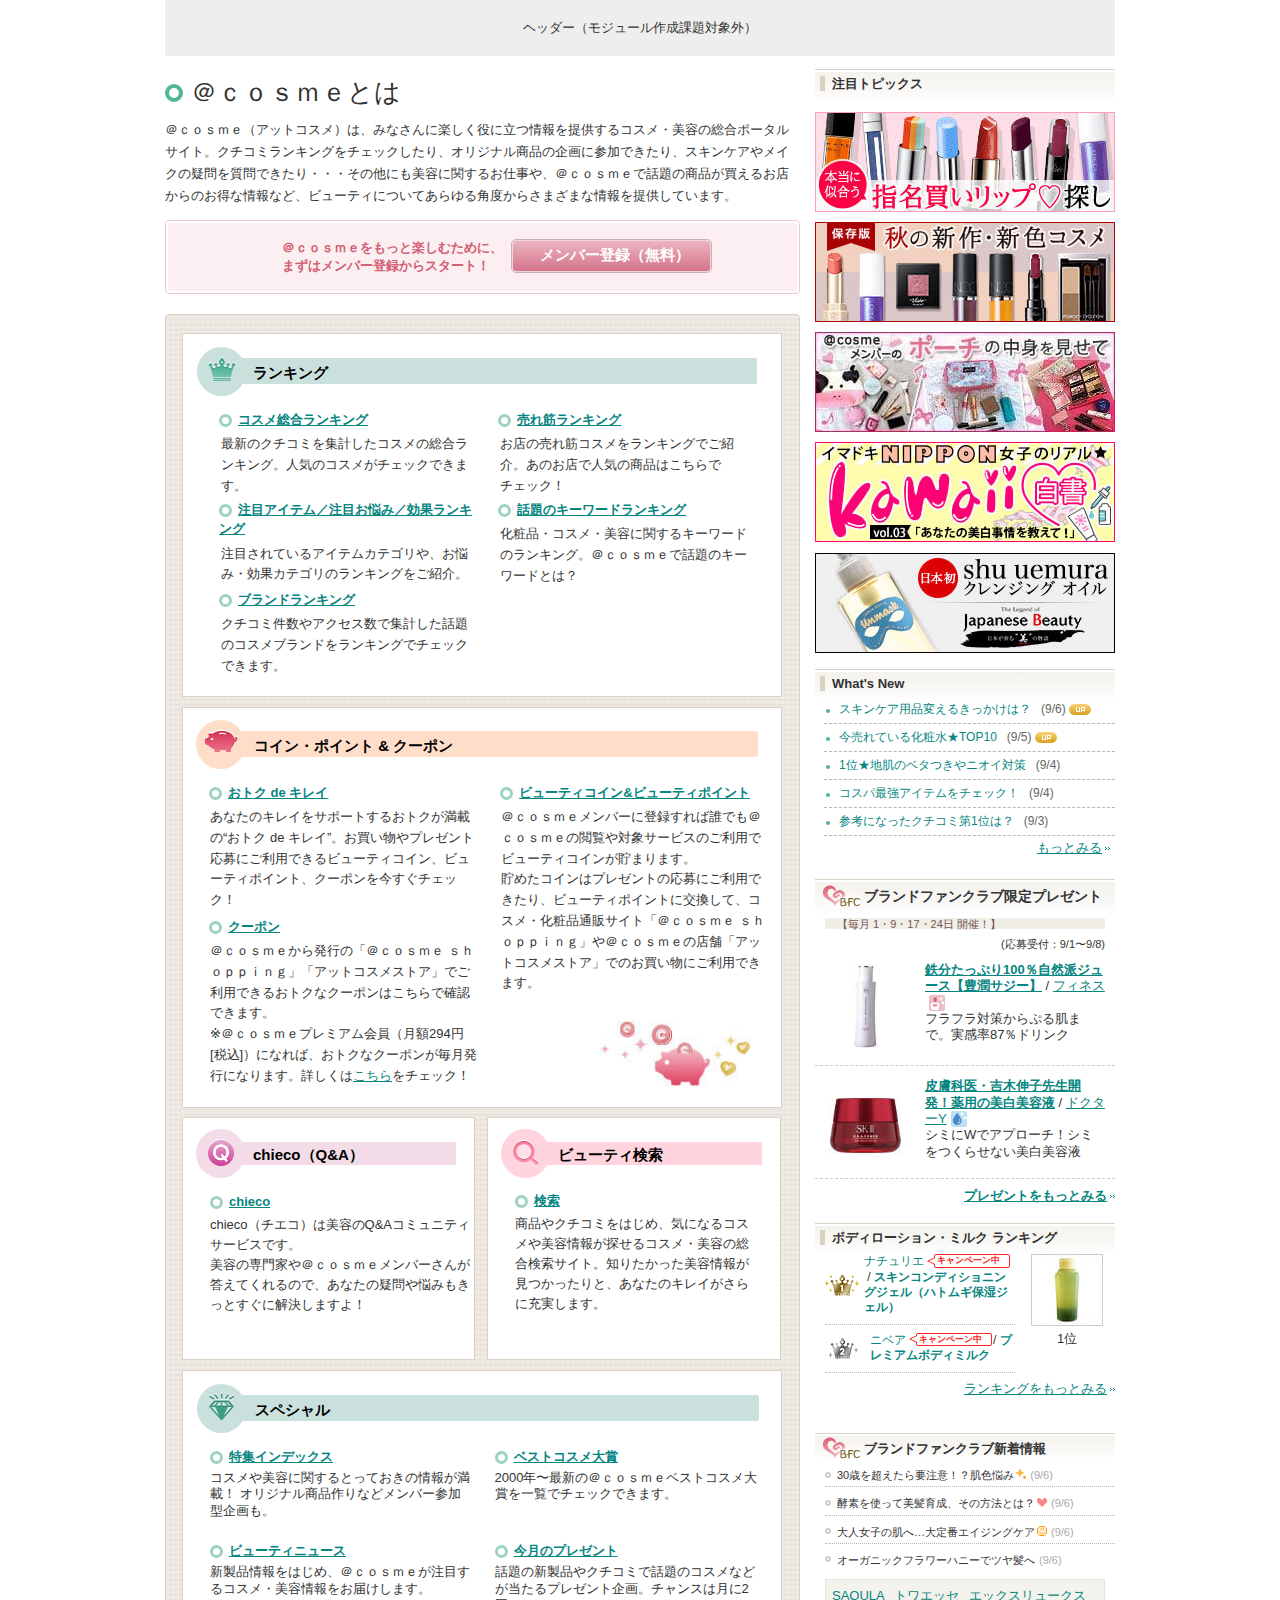
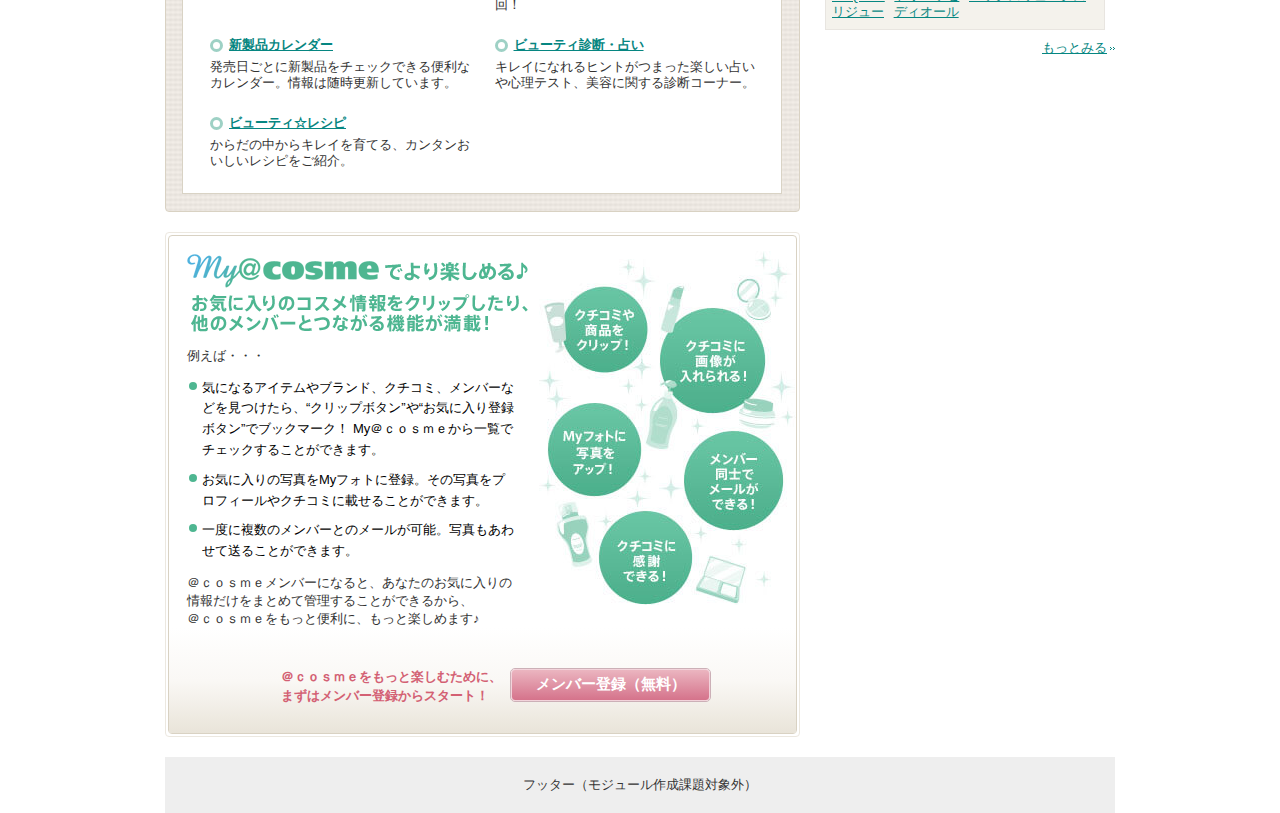
==== commit a78b3f34: "【研修】プロパティの順番等の修正" ====
--- a/module/src/index.html
+++ b/module/src/index.html
@@ -1,302 +1,302 @@
 <!DOCTYPE html>
 <html>
 
-<head>
-<meta charset="UTF-8">
-<title>＠ｃｏｓｍｅとは</title>
-<link rel="stylesheet" href="./css/common.css" media="all">
-<link rel="stylesheet" href="./css/about.css" media="all">
-</head>
-
-<body>
-<div id="wrapper">
-<header id="header">
-<p>ヘッダー（モジュール作成課題対象外）</p>
-<!-- /header --></header>
-
-<main id="content">
-<div id="main">
-<div class="about">
-<h1>＠ｃｏｓｍｅとは</h1>
-<p class="about-text">＠ｃｏｓｍｅ（アットコスメ）は、みなさんに楽しく役に立つ情報を提供するコスメ・美容の総合ポータルサイト。クチコミランキングをチェックしたり、オリジナル商品の企画に参加できたり、スキンケアやメイクの疑問を質問できたり・・・その他にも美容に関するお仕事や、＠ｃｏｓｍｅで話題の商品が買えるお店からのお得な情報など、ビューティについてあらゆる角度からさまざまな情報を提供しています。</p>
-<div class="registration-area">
-<div class="registration-content">
-<p class="registration-text">＠ｃｏｓｍｅをもっと楽しむために、<br>まずはメンバー登録からスタート！</p>
-<p class="registration-button"><a href="#">メンバー登録（無料）</a></p>
-<!-- /registration-area --></div>
-<!-- /registration --></div>
-<!-- /about --></div>
-
-<div class="service">
-<section class="service-list service-rank">
-<h2 class="title-ranking">ランキング</h2>
-<ul>
-<li>
-<section>
-<h3><a href="#">コスメ総合ランキング</a></h3>
-<p>最新のクチコミを集計したコスメの総合ランキング。人気のコスメがチェックできます。</p>
-</section>
-</li>
-<li>
-<section>
-<h3><a href="#">売れ筋ランキング</a></h3>
-<p>お店の売れ筋コスメをランキングでご紹介。あのお店で人気の商品はこちらで<br>チェック！</p>
-</section>
-</li>
-<li>
-<section>
-<h3><a href="#">注目アイテム／注目お悩み／効果ランキング</a></h3>
-<p>注目されているアイテムカテゴリや、お悩み・効果カテゴリのランキングをご紹介。</p>
-</section>
-</li>
-<li>
-<section>
-<h3><a href="#">話題のキーワードランキング</a></h3>
-<p>化粧品・コスメ・美容に関するキーワードのランキング。＠ｃｏｓｍｅで話題のキーワードとは？</p>
-</section>
-</li>
-<li>
-<section>
-<h3><a href="#">ブランドランキング</a></h3>
-<p>クチコミ件数やアクセス数で集計した話題のコスメブランドをランキングでチェックできます。</p>
-</section>
-</li>
-</ul>
-</section>
-
-<section class="service-list service-coin">
-<h2 class="title-coin">コイン・ポイント &amp; クーポン</h2>
-<ul>
-<li>
-<section>
-<h3><a href="#">おトク de キレイ</a></h3>
-<p>あなたのキレイをサポートするおトクが満載の“おトク de キレイ”。お買い物やプレゼント応募にご利用できるビューティコイン、ビューティポイント、クーポンを今すぐチェック！</p>
-</section>
-</li>
-<li>
-<section>
-<h3><a href="#">ビューティコイン&amp;ビューティポイント</a></h3>
-<p>＠ｃｏｓｍｅメンバーに登録すれば誰でも＠ｃｏｓｍｅの閲覧や対象サービスのご利用でビューティコインが貯まります。<br>
-貯めたコインはプレゼントの応募にご利用できたり、ビューティポイントに交換して、コスメ・化粧品通販サイト「＠ｃｏｓｍｅ ｓｈｏｐｐｉｎｇ」や＠ｃｏｓｍｅの店舗「アットコスメストア」でのお買い物にご利用できます。</p>
-</section>
-</li>
-<li>
-<section>
-<h3><a href="#">クーポン</a></h3>
-<p>＠ｃｏｓｍｅから発行の「＠ｃｏｓｍｅ ｓｈｏｐｐｉｎｇ」「アットコスメストア」でご利用できるおトクなクーポンはこちらで確認できます。<br>※＠ｃｏｓｍｅプレミアム会員（月額294円[税込]）になれば、おトクなクーポンが毎月発行になります。詳しくは<a href="#">こちら</a>をチェック！</p>
-</section>
-</li>
-</ul>
-</section>
-
-<div class="service-wrapper">
-<section class="service-list service-chieco">
-<h2 class="title-chieco">chieco（Q&amp;A）</h2>
-<ul>
-<li>
-<section>
-<h3><a href="#">chieco</a></h3>
-<p>chieco（チエコ）は美容のQ&amp;Aコミュニティサービスです。<br>美容の専門家や＠ｃｏｓｍｅメンバーさんが答えてくれるので、あなたの疑問や悩みもきっとすぐに解決しますよ！</p>
-</section>
-</li>
-</ul>
-</section>
-
-<section class="service-list service-search">
-<h2 class="title-search">ビューティ検索</h2>
-<ul>
-<li>
-<section>
-<h3><a href="#">検索</a></h3>
-<p>商品やクチコミをはじめ、気になるコスメや美容情報が探せるコスメ・美容の総合検索サイト。知りたかった美容情報が見つかったりと、あなたのキレイがさらに充実します。</p>
-</section>
-</li>
-</ul>
-</section><!-- /service-wrapper -->
-</div>
-
-<section class="service-list service-special">
-<h2 class="title-special">スペシャル</h2>
-<ul>
-<li>
-<section>
-<h3><a href="#">特集インデックス</a></h3>
-<p>コスメや美容に関するとっておきの情報が満載！ オリジナル商品作りなどメンバー参加型企画も。</p>
-</section>
-</li>
-<li>
-<section>
-<h3><a href="#">ベストコスメ大賞</a></h3>
-<p>2000年〜最新の＠ｃｏｓｍｅベストコスメ大賞を一覧でチェックできます。</p>
-</section>
-</li>
-<li>
-<section>
-<h3><a href="#">ビューティニュース</a></h3>
-<p>新製品情報をはじめ、＠ｃｏｓｍｅが注目するコスメ・美容情報をお届けします。</p>
-</section>
-</li>
-<li>
-<section>
-<h3><a href="#">今月のプレゼント</a></h3>
-<p>話題の新製品やクチコミで話題のコスメなどが当たるプレゼント企画。チャンスは月に2回！</p>
-</section>
-</li>
-<li>
-<section>
-<h3><a href="#">新製品カレンダー</a></h3>
-<p>発売日ごとに新製品をチェックできる便利なカレンダー。情報は随時更新しています。</p>
-</section>
-</li>
-<li>
-<section>
-<h3><a href="#">ビューティ診断・占い</a></h3>
-<p>キレイになれるヒントがつまった楽しい占いや心理テスト、美容に関する診断コーナー。</p>
-</section>
-</li>
-<li>
-<section>
-<h3><a href="#">ビューティ☆レシピ</a></h3>
-<p>からだの中からキレイを育てる、カンタンおいしいレシピをご紹介。</p>
-</section>
-</li>
-</ul>
-</section>
-<!-- /service --></div>
-
-<div class="mycosme">
-<section class="mycosme-contentArea">
-<div class="mycosme-content">
-<div class="mycosme-textArea">
-<h2><img src="img/text_mycosme.png" alt="ｍｙ＠ｃｏｓｍｅでより楽しめる♪　お気に入りのコスメ情報をクリップしたり、他のメンバーとつながる機能が満載！"></h2>
-<p class="mycosme-text">例えば・・・</p>
-<ul class="mycosme-listArea">
-<li class="mycosme-list">気になるアイテムやブランド、クチコミ、メンバーなどを見つけたら、“クリップボタン”や“お気に入り登録ボタン”でブックマーク！ My＠ｃｏｓｍｅから一覧でチェックすることができます。</li>
-<li class="mycosme-list">お気に入りの写真をMyフォトに登録。その写真をプロフィールやクチコミに載せることができます。</li>
-<li class="mycosme-list">一度に複数のメンバーとのメールが可能。写真もあわせて送ることができます。</li>
-</ul>
-<p class="mycosme-text">＠ｃｏｓｍｅメンバーになると、あなたのお気に入りの情報だけをまとめて管理することができるから、<br>＠ｃｏｓｍｅをもっと便利に、もっと楽しめます♪</p>
-</div>
-<p class="mycosme-image"><img src="img/mycosme_image.jpg" alt="クチコミや商品をクリップ！クチコミに画像が入れられる！MYフォトに写真をアップ！メンバー同士でメールができる！クチコミに感謝ができる！"></p>
-</div>
-<div class="registration">
-<p class="registration-text">＠ｃｏｓｍｅをもっと楽しむために、<br>まずはメンバー登録からスタート！</p>
-<p class="registration-button"><a href="#">メンバー登録（無料）</a></p>
-<!-- /registration --></div>
-</section>
-<!-- /mycosme --></div>
-
-<!-- /main --></div>
-
-<div id="sub">
-
-<div class="topics-notice">
-<p class="title">注目トピックス</p>
-<ul>
-<li><a href="#"><img src="img/banner_lip.jpg" alt="本当に似合う 指名買いリップ探し"></a></li>
-<li><a href="#"><img src="img/banner_autumn_cosme.jpg" alt="保存版 秋の新作・新色コスメ"></a></li>
-<li><a href="#"><img src="img/banner_pouch.jpg" alt="＠ｃｏｓｍｅメンバーのポーチの中身を見せて"></a></li>
-<li><a href="#"><img src="img/banner_kawaii.jpg" alt="イマドキNIPPON女子のリアル vol.03 「あなたの美白事情を教えて」"></a></li>
-<li><a href="#"><img src="img/banner_shuuemura.jpg" alt="日本初 shu uemura クレンジングオイル Japanese Beauty"></a></li>
-</ul>
-<!-- /topics-notice --></div>
-
-<div class="topics-new">
-<p class="title">What's New</p>
-<ul>
-<li><a href="#">スキンケア用品変えるきっかけは？<span class="day">(9/6)</span><span class="up">UP</span></a></li>
-<li><a href="#">今売れている化粧水★TOP10<span class="day">(9/5)</span><span class="up">UP</span></a></li>
-<li><a href="#">1位★地肌のベタつきやニオイ対策<span class="day">(9/4)</span></a></li>
-<li><a href="#">コスパ最強アイテムをチェック！<span class="day">(9/4)</span></a></li>
-<li><a href="#">参考になったクチコミ第1位は？<span class="day">(9/3)</span></a></li>
-</ul>
-<p class="more"><a href="#">もっとみる</a></p>
-<!-- /topics-new --></div>
-
-<div class="bfc-present">
-<p class="title">ブランドファンクラブ限定プレゼント</p>
-<p class="event-date">【毎月 1・9・17・24日 開催！】</p>
-<p class="deadline">(応募受付：9/1〜9/8)</p>
-<ul>
-<li>
-<p class="present-image"><img src="img/product_lotion.jpg" alt="鉄分たっぷり100％自然派ジュース【豊潤サジー】の商品の画像"></p>
-<div class="present-text">
-<p class="present-title"><a href="#" class="present-product">鉄分たっぷり100％自然派ジュース【豊潤サジー】</a><span>&nbsp;/&nbsp;<a href="#">フィネス</a></span><span class="marking">現品</span></p>
-<p class="present-detail">フラフラ対策からぷる肌まで。実感率87％ドリンク</p>
-</div>
-</li>
-<li>
-<p class="present-image"><img src="img/product_essence_liquid.jpg" alt="皮膚科医・吉木伸子先生開発！薬用の美白美容液の商品の画像"></p>
-<div class="present-text">
-<p class="present-title"><a href="#" class="present-product">皮膚科医・吉木伸子先生開発！薬用の美白美容液</a><span>&nbsp;/&nbsp;<a href="#">ドクターY</a></span><span class="sample">サンプル</span></p>
-<p class="present-detail">シミにWでアプローチ！シミをつくらせない美白美容液</p>
-</div>
-</li>
-</ul>
-<p class="more"><a href="#">プレゼントをもっとみる</a></p>
-</div>
-
-<div class="topics-rank">
-<p class="title">ボディローション・ミルク ランキング</p>
-<div class="rank_contents">
-<ul>
-<li class="rank-list rank-gold">
-<p class="rank-number gold"><img src="img/icon_rank_gold.png" alt="1位"></p>
-<p class="rank-text"><a href="#">ナチュリエ</a><span class="campaign">キャンペーン中</span>&nbsp;/&nbsp;<a href="#" class="rank-product">スキンコンディショニングジェル（ハトムギ保湿ジェル）</a></p>
-</li>
-<li class="rank-list rank-silver">
-<p class=" rank-number silver"><img src="img/icon_rank_silver.png" alt="2位"></p>
-<p class="rank-text"><a href="#">ニベア</a><span class="campaign">キャンペーン中</span>&nbsp;/&nbsp;<a href="#" class="rank-product">プレミアムボディミルク</a></p>
-</li>
-</ul>
-<div class="rank-image">
-<p><img src="img/product_bath_additive.jpg" alt="1位に輝いたスキンコンディショニングジェル（ハトムギ保湿ジェル）の商品の画像"></p>
-<p class="rank-text">1位</p>
-</div>
-</div>
-<p class="more"><a href="#">ランキングをもっとみる</a></p>
-</div>
-
-<div class="bfc-news">
-<p class="title">ブランドファンクラブ新着情報</p>
-<ul class="news-list">
-<li>
-<a href="#">
-<span class="text icon icon-shine">30歳を超えたら要注意！？肌色悩み</span><span class="day">(9/6)</span>
-</a>
-</li>
-<li>
-<a href="#">
-<span class="text icon icon-heart">酵素を使って美髪育成、その方法とは？</span><span class="day">(9/6)</span>
-</a>
-</li>
-<li>
-<a href="#">
-<span class="text icon icon-smile">大人女子の肌へ…大定番エイジングケア</span><span class="day">(9/6)</span>
-</a>
-</li>
-<li>
-<a href="#">
-<span class="text">オーガニックフラワーハニーでツヤ髪へ</span><span class="day">(9/6)</span>
-</a>
-</li>
-</ul>
-<ul class="brand-list">
-<li><a href="#">SAQULA</a></li>
-<li><a href="#">トワエッセ</a></li>
-<li><a href="#">エックスリュークス</a></li>
-<li><a href="#">リジュー</a></li>
-<li><a href="#">ディオール</a></li>
-</ul>
-<p class="more"><a href="#">もっとみる</a></p>
-</div>
-
-<!-- /sub --></div>
-<!-- /content --></main>
-
-<footer id="footer">
-<p>フッター（モジュール作成課題対象外）</p>
-<!-- /footer --></footer>
-
-<!-- /wrapper --></div>
-</body>
+	<head>
+		<meta charset="UTF-8">
+		<title>＠ｃｏｓｍｅとは</title>
+		<link rel="stylesheet" href="./css/about.css" media="all">
+		<link rel="stylesheet" href="./css/common.css" media="all">
+	</head>
+
+	<body>
+		<div id="wrapper">
+			<header id="header">
+				<p>ヘッダー（モジュール作成課題対象外）</p>
+				<!-- /header --></header>
+
+			<main id="content">
+				<div id="main">
+					<div class="about">
+						<h1>＠ｃｏｓｍｅとは</h1>
+						<p class="about-text">＠ｃｏｓｍｅ（アットコスメ）は、みなさんに楽しく役に立つ情報を提供するコスメ・美容の総合ポータルサイト。クチコミランキングをチェックしたり、オリジナル商品の企画に参加できたり、スキンケアやメイクの疑問を質問できたり・・・その他にも美容に関するお仕事や、＠ｃｏｓｍｅで話題の商品が買えるお店からのお得な情報など、ビューティについてあらゆる角度からさまざまな情報を提供しています。</p>
+						<div class="registration-area">
+							<div class="registration-content">
+								<p class="registration-text">＠ｃｏｓｍｅをもっと楽しむために、<br>まずはメンバー登録からスタート！</p>
+								<p class="registration-button"><a href="#">メンバー登録（無料）</a></p>
+								<!-- /registration-area --></div>
+							<!-- /registration --></div>
+						<!-- /about --></div>
+
+					<div class="service">
+						<section class="service-list service-rank">
+							<h2 class="title-ranking">ランキング</h2>
+							<ul>
+								<li>
+									<section>
+										<h3><a href="#">コスメ総合ランキング</a></h3>
+										<p>最新のクチコミを集計したコスメの総合ランキング。人気のコスメがチェックできます。</p>
+									</section>
+								</li>
+								<li>
+									<section>
+										<h3><a href="#">売れ筋ランキング</a></h3>
+										<p>お店の売れ筋コスメをランキングでご紹介。あのお店で人気の商品はこちらで<br>チェック！</p>
+									</section>
+								</li>
+								<li>
+									<section>
+										<h3><a href="#">注目アイテム／注目お悩み／効果ランキング</a></h3>
+										<p>注目されているアイテムカテゴリや、お悩み・効果カテゴリのランキングをご紹介。</p>
+									</section>
+								</li>
+								<li>
+									<section>
+										<h3><a href="#">話題のキーワードランキング</a></h3>
+										<p>化粧品・コスメ・美容に関するキーワードのランキング。＠ｃｏｓｍｅで話題のキーワードとは？</p>
+									</section>
+								</li>
+								<li>
+									<section>
+										<h3><a href="#">ブランドランキング</a></h3>
+										<p>クチコミ件数やアクセス数で集計した話題のコスメブランドをランキングでチェックできます。</p>
+									</section>
+								</li>
+							</ul>
+						</section>
+
+						<section class="service-list service-coin">
+							<h2 class="title-coin">コイン・ポイント &amp; クーポン</h2>
+							<ul>
+								<li>
+									<section>
+										<h3><a href="#">おトク de キレイ</a></h3>
+										<p>あなたのキレイをサポートするおトクが満載の“おトク de キレイ”。お買い物やプレゼント応募にご利用できるビューティコイン、ビューティポイント、クーポンを今すぐチェック！</p>
+									</section>
+								</li>
+								<li>
+									<section>
+										<h3><a href="#">ビューティコイン&amp;ビューティポイント</a></h3>
+										<p>＠ｃｏｓｍｅメンバーに登録すれば誰でも＠ｃｏｓｍｅの閲覧や対象サービスのご利用でビューティコインが貯まります。<br>
+											貯めたコインはプレゼントの応募にご利用できたり、ビューティポイントに交換して、コスメ・化粧品通販サイト「＠ｃｏｓｍｅ ｓｈｏｐｐｉｎｇ」や＠ｃｏｓｍｅの店舗「アットコスメストア」でのお買い物にご利用できます。</p>
+									</section>
+								</li>
+								<li>
+									<section>
+										<h3><a href="#">クーポン</a></h3>
+										<p>＠ｃｏｓｍｅから発行の「＠ｃｏｓｍｅ ｓｈｏｐｐｉｎｇ」「アットコスメストア」でご利用できるおトクなクーポンはこちらで確認できます。<br>※＠ｃｏｓｍｅプレミアム会員（月額294円[税込]）になれば、おトクなクーポンが毎月発行になります。詳しくは<a href="#">こちら</a>をチェック！</p>
+									</section>
+								</li>
+							</ul>
+						</section>
+
+						<div class="service-wrapper">
+							<section class="service-list service-chieco">
+								<h2 class="title-chieco">chieco（Q&amp;A）</h2>
+								<ul>
+									<li>
+										<section>
+											<h3><a href="#">chieco</a></h3>
+											<p>chieco（チエコ）は美容のQ&amp;Aコミュニティサービスです。<br>美容の専門家や＠ｃｏｓｍｅメンバーさんが答えてくれるので、あなたの疑問や悩みもきっとすぐに解決しますよ！</p>
+										</section>
+									</li>
+								</ul>
+							</section>
+
+							<section class="service-list service-search">
+								<h2 class="title-search">ビューティ検索</h2>
+								<ul>
+									<li>
+										<section>
+											<h3><a href="#">検索</a></h3>
+											<p>商品やクチコミをはじめ、気になるコスメや美容情報が探せるコスメ・美容の総合検索サイト。知りたかった美容情報が見つかったりと、あなたのキレイがさらに充実します。</p>
+										</section>
+									</li>
+								</ul>
+							</section><!-- /service-wrapper -->
+						</div>
+
+						<section class="service-list service-special">
+							<h2 class="title-special">スペシャル</h2>
+							<ul>
+								<li>
+									<section>
+										<h3><a href="#">特集インデックス</a></h3>
+										<p>コスメや美容に関するとっておきの情報が満載！ オリジナル商品作りなどメンバー参加型企画も。</p>
+									</section>
+								</li>
+								<li>
+									<section>
+										<h3><a href="#">ベストコスメ大賞</a></h3>
+										<p>2000年〜最新の＠ｃｏｓｍｅベストコスメ大賞を一覧でチェックできます。</p>
+									</section>
+								</li>
+								<li>
+									<section>
+										<h3><a href="#">ビューティニュース</a></h3>
+										<p>新製品情報をはじめ、＠ｃｏｓｍｅが注目するコスメ・美容情報をお届けします。</p>
+									</section>
+								</li>
+								<li>
+									<section>
+										<h3><a href="#">今月のプレゼント</a></h3>
+										<p>話題の新製品やクチコミで話題のコスメなどが当たるプレゼント企画。チャンスは月に2回！</p>
+									</section>
+								</li>
+								<li>
+									<section>
+										<h3><a href="#">新製品カレンダー</a></h3>
+										<p>発売日ごとに新製品をチェックできる便利なカレンダー。情報は随時更新しています。</p>
+									</section>
+								</li>
+								<li>
+									<section>
+										<h3><a href="#">ビューティ診断・占い</a></h3>
+										<p>キレイになれるヒントがつまった楽しい占いや心理テスト、美容に関する診断コーナー。</p>
+									</section>
+								</li>
+								<li>
+									<section>
+										<h3><a href="#">ビューティ☆レシピ</a></h3>
+										<p>からだの中からキレイを育てる、カンタンおいしいレシピをご紹介。</p>
+									</section>
+								</li>
+							</ul>
+						</section>
+						<!-- /service --></div>
+
+					<div class="mycosme">
+						<section class="mycosme-contentArea">
+							<div class="mycosme-content">
+								<div class="mycosme-textArea">
+									<h2><img src="img/text_mycosme.png" alt="ｍｙ＠ｃｏｓｍｅでより楽しめる♪　お気に入りのコスメ情報をクリップしたり、他のメンバーとつながる機能が満載！"></h2>
+									<p class="mycosme-text">例えば・・・</p>
+									<ul class="mycosme-listArea">
+										<li class="mycosme-list">気になるアイテムやブランド、クチコミ、メンバーなどを見つけたら、“クリップボタン”や“お気に入り登録ボタン”でブックマーク！ My＠ｃｏｓｍｅから一覧でチェックすることができます。</li>
+										<li class="mycosme-list">お気に入りの写真をMyフォトに登録。その写真をプロフィールやクチコミに載せることができます。</li>
+										<li class="mycosme-list">一度に複数のメンバーとのメールが可能。写真もあわせて送ることができます。</li>
+									</ul>
+									<p class="mycosme-text">＠ｃｏｓｍｅメンバーになると、あなたのお気に入りの情報だけをまとめて管理することができるから、<br>＠ｃｏｓｍｅをもっと便利に、もっと楽しめます♪</p>
+								</div>
+								<p class="mycosme-image"><img src="img/mycosme_image.jpg" alt="クチコミや商品をクリップ！クチコミに画像が入れられる！MYフォトに写真をアップ！メンバー同士でメールができる！クチコミに感謝ができる！"></p>
+							</div>
+							<div class="registration">
+								<p class="registration-text">＠ｃｏｓｍｅをもっと楽しむために、<br>まずはメンバー登録からスタート！</p>
+								<p class="registration-button"><a href="#">メンバー登録（無料）</a></p>
+								<!-- /registration --></div>
+						</section>
+						<!-- /mycosme --></div>
+
+					<!-- /main --></div>
+
+				<div id="sub">
+
+					<div class="topics-notice">
+						<p class="title">注目トピックス</p>
+						<ul>
+							<li><a href="#"><img src="img/banner_lip.jpg" alt="本当に似合う 指名買いリップ探し"></a></li>
+							<li><a href="#"><img src="img/banner_autumn_cosme.jpg" alt="保存版 秋の新作・新色コスメ"></a></li>
+							<li><a href="#"><img src="img/banner_pouch.jpg" alt="＠ｃｏｓｍｅメンバーのポーチの中身を見せて"></a></li>
+							<li><a href="#"><img src="img/banner_kawaii.jpg" alt="イマドキNIPPON女子のリアル vol.03 「あなたの美白事情を教えて」"></a></li>
+							<li><a href="#"><img src="img/banner_shuuemura.jpg" alt="日本初 shu uemura クレンジングオイル Japanese Beauty"></a></li>
+						</ul>
+						<!-- /topics-notice --></div>
+
+					<div class="topics-new">
+						<p class="title">What's New</p>
+						<ul>
+							<li><a href="#">スキンケア用品変えるきっかけは？<span class="day">(9/6)</span><span class="up">UP</span></a></li>
+							<li><a href="#">今売れている化粧水★TOP10<span class="day">(9/5)</span><span class="up">UP</span></a></li>
+							<li><a href="#">1位★地肌のベタつきやニオイ対策<span class="day">(9/4)</span></a></li>
+							<li><a href="#">コスパ最強アイテムをチェック！<span class="day">(9/4)</span></a></li>
+							<li><a href="#">参考になったクチコミ第1位は？<span class="day">(9/3)</span></a></li>
+						</ul>
+						<p class="more"><a href="#">もっとみる</a></p>
+						<!-- /topics-new --></div>
+
+					<div class="bfc-present">
+						<p class="title">ブランドファンクラブ限定プレゼント</p>
+						<p class="event-date">【毎月 1・9・17・24日 開催！】</p>
+						<p class="deadline">(応募受付：9/1〜9/8)</p>
+						<ul>
+							<li>
+								<p class="present-image"><img src="img/product_lotion.jpg" alt="鉄分たっぷり100％自然派ジュース【豊潤サジー】の商品の画像"></p>
+								<div class="present-text">
+									<p class="present-title"><a href="#" class="present-product">鉄分たっぷり100％自然派ジュース【豊潤サジー】</a><span>&nbsp;/&nbsp;<a href="#">フィネス</a></span><span class="marking">現品</span></p>
+									<p class="present-detail">フラフラ対策からぷる肌まで。実感率87％ドリンク</p>
+								</div>
+							</li>
+							<li>
+								<p class="present-image"><img src="img/product_essence_liquid.jpg" alt="皮膚科医・吉木伸子先生開発！薬用の美白美容液の商品の画像"></p>
+								<div class="present-text">
+									<p class="present-title"><a href="#" class="present-product">皮膚科医・吉木伸子先生開発！薬用の美白美容液</a><span>&nbsp;/&nbsp;<a href="#">ドクターY</a></span><span class="sample">サンプル</span></p>
+									<p class="present-detail">シミにWでアプローチ！シミをつくらせない美白美容液</p>
+								</div>
+							</li>
+						</ul>
+						<p class="more"><a href="#">プレゼントをもっとみる</a></p>
+					</div>
+
+					<div class="topics-rank">
+						<p class="title">ボディローション・ミルク ランキング</p>
+						<div class="rank_contents">
+							<ul>
+								<li class="rank-list rank-gold">
+									<p class="rank-number gold"><img src="img/icon_rank_gold.png" alt="1位"></p>
+									<p class="rank-text"><a href="#">ナチュリエ</a><span class="campaign">キャンペーン中</span>&nbsp;/&nbsp;<a href="#" class="rank-product">スキンコンディショニングジェル（ハトムギ保湿ジェル）</a></p>
+								</li>
+								<li class="rank-list rank-silver">
+									<p class=" rank-number silver"><img src="img/icon_rank_silver.png" alt="2位"></p>
+									<p class="rank-text"><a href="#">ニベア</a><span class="campaign">キャンペーン中</span>&nbsp;/&nbsp;<a href="#" class="rank-product">プレミアムボディミルク</a></p>
+								</li>
+							</ul>
+							<div class="rank-image">
+								<p><img src="img/product_bath_additive.jpg" alt="1位に輝いたスキンコンディショニングジェル（ハトムギ保湿ジェル）の商品の画像"></p>
+								<p class="rank-text">1位</p>
+							</div>
+						</div>
+						<p class="more"><a href="#">ランキングをもっとみる</a></p>
+					</div>
+
+					<div class="bfc-news">
+						<p class="title">ブランドファンクラブ新着情報</p>
+						<ul class="news-list">
+							<li>
+								<a href="#">
+									<span class="text icon icon-shine">30歳を超えたら要注意！？肌色悩み</span><span class="day">(9/6)</span>
+								</a>
+							</li>
+							<li>
+								<a href="#">
+									<span class="text icon icon-heart">酵素を使って美髪育成、その方法とは？</span><span class="day">(9/6)</span>
+								</a>
+							</li>
+							<li>
+								<a href="#">
+									<span class="text icon icon-smile">大人女子の肌へ…大定番エイジングケア</span><span class="day">(9/6)</span>
+								</a>
+							</li>
+							<li>
+								<a href="#">
+									<span class="text">オーガニックフラワーハニーでツヤ髪へ</span><span class="day">(9/6)</span>
+								</a>
+							</li>
+						</ul>
+						<ul class="brand-list">
+							<li><a href="#">SAQULA</a></li>
+							<li><a href="#">トワエッセ</a></li>
+							<li><a href="#">エックスリュークス</a></li>
+							<li><a href="#">リジュー</a></li>
+							<li><a href="#">ディオール</a></li>
+						</ul>
+						<p class="more"><a href="#">もっとみる</a></p>
+					</div>
+
+					<!-- /sub --></div>
+				<!-- /content --></main>
+
+			<footer id="footer">
+				<p>フッター（モジュール作成課題対象外）</p>
+				<!-- /footer --></footer>
+
+			<!-- /wrapper --></div>
+	</body>
--- a/module/src/css/about.css
+++ b/module/src/css/about.css
@@ -1,956 +1,959 @@
+@charset "utf-8";
+
 /*ページ共通*/
-html {
-  font-size: 62.5%;
-}
-
-body {
-  font-size: 12px;
-  line-height: 1.4;
-}
-
-body p {
-  word-break: normal;
-  color: #333;
-  font-size: 13px;
-}
-
-body #content li {
-  list-style: none;
+html{
+	font-size: 62.5%;
+}
+
+body{
+	font-size: 12px;
+	line-height: 1.4;
+}
+
+body p{
+	color: #333;
+	word-break: normal;
+	font-size: 13px;
+}
+
+body #content li{
+	list-style: none;
 }
 
 
 /*メインカラム*/
 
 /*about*/
-.about {
-  margin-bottom: 20px;
-  padding-top: 5px;
-}
-
-.about h1 {
-  position: relative;
-  margin-bottom: 10px;
-  padding-left: 26px;
-  color: #333;
-  font-size: 26px;
-  font-weight: normal;
-}
-
-.about h1::after {
-  position: absolute;
-  top: 8px;
-  left: 0;
-  display: block;
-  width: 10px;
-  height: 10px;
-  border: 4px solid #50b792;
-  border-radius: 50%;
-  content: '';
-}
-
-.about .about-text {
-  margin-bottom: 13px;
-  line-height: 1.7;
-}
-
-.about .registration-area {
-  width: 633px;
-  border: 1px solid #f2c5d0;
-  border-radius: 4px;
-}
-
-.about .registration-area .registration-content {
-  display: -webkit-box;
-  display: -ms-flexbox;
-  display: flex;
-  padding: 16px 0 15px 12px;
-  border: 2px solid #fff;
-  border-radius: 4px;
-  background-color: #fbeff2;
-}
-
-.registration-area .registration-content .registration-text {
-  margin: 0 8px 0 102px;
-  color: #d36073;
-  font-size: 13px;
-  font-weight: bold;
-  line-height: 1.4;
-}
-
-.registration-area .registration-content .registration-button {
-  height: 32px;
-  border: 1px solid #ccb0b7;
-  border-radius: 5px;
-}
-
-.registration-area .registration-content .registration-button a {
-  display: block;
-  height: 22px;
-  padding: 5px 20px 3px 27px;
-  text-align: center;
-  text-decoration: none;
-  color: #fff;
-  border: 1px solid #f3d3db;
-  border-radius: 4px;
-  background: -webkit-gradient(linear, left top, left bottom, from(#ebb5c0), to(#d5738b));
-  background: linear-gradient(to bottom, #ebb5c0 0%, #d5738b 100%);
-  font-size: 15px;
-  font-weight: bold;
-}
-
-.registration-area .registration-content .registration-button a:hover {
-  cursor: pointer;
+.about{
+	margin-bottom: 20px;
+	padding-top: 5px;
+}
+
+.about h1{
+	position: relative;
+	margin-bottom: 10px;
+	padding-left: 26px;
+	color: #333;
+	font-weight: normal;
+	font-size: 26px;
+}
+
+.about h1:after{
+	position: absolute;
+	top: 8px;
+	left: 0;
+	display: block;
+	width: 10px;
+	height: 10px;
+	border: 4px solid #50b792;
+	border-radius: 50%;
+	content: "";
+}
+
+.about .about-text{
+	margin-bottom: 13px;
+	line-height: 1.7;
+}
+
+.about .registration-area{
+	width: 633px;
+	border: 1px solid #f2c5d0;
+	border-radius: 4px;
+}
+
+.about .registration-area .registration-content{
+	display: -webkit-box;
+	display: -ms-flexbox;
+	display: flex;
+	padding: 16px 0 15px 12px;
+	border: 2px solid #fff;
+	border-radius: 4px;
+	background-color: #fbeff2;
+}
+
+.registration-area .registration-content .registration-text{
+	margin: 0 8px 0 102px;
+	color: #d36073;
+	font-weight: bold;
+	font-size: 13px;
+	line-height: 1.4;
+}
+
+.registration-area .registration-content .registration-button{
+	height: 32px;
+	border: 1px solid #ccb0b7;
+	border-radius: 5px;
+}
+
+.registration-area .registration-content .registration-button a{
+	display: block;
+	padding: 5px 20px 3px 27px;
+	height: 22px;
+	border: 1px solid #f3d3db;
+	border-radius: 4px;
+	background: -webkit-gradient(linear, left top, left bottom, from(#ebb5c0), to(#d5738b));
+	background: linear-gradient(to bottom, #ebb5c0 0%, #d5738b 100%);
+	color: #fff;
+	text-align: center;
+	text-decoration: none;
+	font-weight: bold;
+	font-size: 15px;
+}
+
+.registration-area .registration-content .registration-button a:hover{
+	cursor: pointer;
 }
 
 /*service*/
-.service {
-  width: 600px;
-  margin-bottom: 20px;
-  padding: 18px 17px 17px 16px;
-  border: 1px solid #d9d2c3;
-  border-radius: 4px;
-  background-image: url(../img/background_service.jpg);
+.service{
+	margin-bottom: 20px;
+	padding: 18px 17px 17px 16px;
+	width: 600px;
+	border: 1px solid #d9d2c3;
+	border-radius: 4px;
+	background-image: url(../img/background_service.jpg);
 }
 
 /*service-list共通*/
-.service .service-list {
-  border: 1px solid #d9d3c5;
-  background-color: #fff;
-}
-
-.service .service-list + .service-list {
-  margin-top: 10px;
-}
-
-.service .service-list h2 {
-  font-size: 15px;
-}
-
-.service .service-list ul {
-  overflow: hidden;
-}
-
-.service .service-list ul li:nth-child(2n+1) {
-  float: left;
-  width: 48%;
-}
-
-.service .service-list ul li:nth-child(2n) {
-  float: right;
-  width: 48%;
-}
-
-.service .service-list ul li section h3 {
-  display: inline-block;
-  margin-bottom: 3px;
-  color: #068681;
-  font-size: 13px;
-  line-height: 1.5;
-}
-
-.service .service-list ul li section h3::before {
-  display: inline-block;
-  width: 7px;
-  height: 7px;
-  margin-right: 6px;
-  vertical-align: middle;
-  border: 3px solid #9ed1c5;
-  border-radius: 50%;
-  content: '';
+.service .service-list{
+	border: 1px solid #d9d3c5;
+	background-color: #fff;
+}
+
+.service .service-list + .service-list{
+	margin-top: 10px;
+}
+
+.service .service-list h2{
+	font-size: 15px;
+}
+
+.service .service-list ul{
+	overflow: hidden;
+}
+
+.service .service-list ul li:nth-child(2n+1){
+	float: left;
+	width: 48%;
+}
+
+.service .service-list ul li:nth-child(2n){
+	float: right;
+	width: 48%;
+}
+
+.service .service-list ul li section h3{
+	display: inline-block;
+	margin-bottom: 3px;
+	color: #068681;
+	font-size: 13px;
+	line-height: 1.5;
+}
+
+.service .service-list ul li section h3::before{
+	display: inline-block;
+	margin-right: 6px;
+	width: 7px;
+	height: 7px;
+	border: 3px solid #9ed1c5;
+	border-radius: 50%;
+	content: '';
+	vertical-align: middle;
 }
 
 /*ランキング コイン・ポイント & クーポン スペシャル共通*/
 .service .service-rank h2,
 .service .service-coin h2,
-.service .service-special h2 {
-  position: relative;
-  width: 504px;
-  height: 26px;
-  margin-bottom: 26px;
-  border-radius: 2px;
-  line-height: 2.0;
+.service .service-special h2{
+	position: relative;
+	margin-bottom: 26px;
+	width: 504px;
+	height: 26px;
+	border-radius: 2px;
+	line-height: 2.0;
 }
 
 .service .service-rank h2::after,
 .service .service-coin h2::after,
-.service .service-special h2::after {
-  position: absolute;
-  top: 50%;
-  display: block;
-  border-radius: 50%;
-  background-repeat: no-repeat;
-  background-size: content;
-  content: '';
+.service .service-special h2::after{
+	position: absolute;
+	top: 50%;
+	display: block;
+	border-radius: 50%;
+	background-size: content;
+	background-repeat: no-repeat;
+	content: '';
 }
 
 /*chieco（Q&A） ビューティ検索共通*/
-.service .service-wrapper {
-  display: -webkit-box;
-  display: -ms-flexbox;
-  display: flex;
-  -ms-flex-wrap: wrap;
-  flex-wrap: wrap;
-  margin-bottom: 10px;
-}
-
-.service .service-wrapper:after {
-  display: block;
-  clear: both;
-  content: '';
-}
-
-.service .service-wrapper .service-list {
-  display: inline-block;
-  height: 228px;
-  margin-top: 9px;
-  vertical-align: top;
-  border: 1px solid #d9d3c5;
+.service .service-wrapper{
+	display: -webkit-box;
+	display: -ms-flexbox;
+	display: flex;
+	margin-bottom: 10px;
+
+	７flex-wrap: wrap;
+	-ms-flex-wrap: wrap;
+}
+
+.service .service-wrapper:after{
+	display: block;
+	clear: both;
+	content: '';
+}
+
+.service .service-wrapper .service-list{
+	display: inline-block;
+	margin-top: 9px;
+	padding: 13px 3px 0 19px;
+	height: 228px;
+	border: 1px solid #d9d3c5;
+	vertical-align: top;
 }
 
 .service .service-wrapper .service-chieco .title-chieco,
-.service .service-wrapper .service-search .title-search {
-  position: relative;
-  margin-top: 11px;
-  padding-left: 56px;
+.service .service-wrapper .service-search .title-search{
+	position: relative;
+	margin-top: 11px;
+	padding-left: 56px;
 }
 
 .service .service-wrapper .service-chieco h2::before,
-.service .service-wrapper .service-search h2::before {
-  position: absolute;
-  top: 50%;
-  display: block;
-  width: 49px;
-  height: 49px;
-  border-radius: 50%;
-  content: '';
+.service .service-wrapper .service-search h2::before{
+	position: absolute;
+	top: 50%;
+	display: block;
+	width: 49px;
+	height: 49px;
+	border-radius: 50%;
+	content: '';
 }
 
 .service .service-wrapper .service-chieco ul li section p,
-.service .service-wrapper .service-search ul li section p {
-  line-height: 1.55;
+.service .service-wrapper .service-search ul li section p{
+	line-height: 1.55;
 }
 
 /*ランキングのみ*/
-.service .service-rank {
-  padding: 24px 25px 16px 36px;
-}
-
-.service .service-rank h2 {
-  padding-left: 34px;
-  background-color: #c9e0dc;
-}
-
-.service .service-rank h2::after {
-  left: -22px;
-  width: 49px;
-  height: 49px;
-  margin-top: -24px;
-  background: url(../img/icon_crown.png);
-  background-color: #c9e0dc;
-  background-repeat: no-repeat;
-  background-position: 50% 40%;
-}
-
-.service .service-rank ul li section {
-  min-height: 90px;
-}
-
-.service .service-rank ul li section p {
-  padding: 2px 0 0 2px;
-  line-height: 1.6;
+.service .service-rank{
+	padding: 24px 25px 16px 36px;
+}
+
+.service .service-rank h2{
+	padding-left: 34px;
+	background-color: #c9e0dc;
+}
+
+.service .service-rank h2::after{
+	left: -22px;
+	margin-top: -24px;
+	width: 49px;
+	height: 49px;
+	background: url(../img/icon_crown.png);
+	background-color: #c9e0dc;
+	background-position: 50% 40%;
+	background-repeat: no-repeat;
+}
+
+.service .service-rank ul li section{
+	min-height: 90px;
+}
+
+.service .service-rank ul li section p{
+	padding: 2px 0 0 2px;
+	line-height: 1.6;
 }
 
 /*コイン・ポイント & クーポンのみ*/
-.service .service-coin {
-  position: relative;
-  padding: 23px 12px 20px 26px;
-}
-
-.service .service-coin:after {
-  position: absolute;
-  right: 31px;
-  bottom: 20px;
-  width: 150px;
-  height: 67px;
-  background: url(../img/background_coin.jpg);
-  background-size: 150 x 67px;
-  content: '';
-}
-
-.service .service-coin h2 {
-  padding-left: 45px;
-  background-color: #ffdec9;
-}
-
-.service .service-coin h2::after {
-  left: -13px;
-  width: 49px;
-  height: 49px;
-  margin-top: -24px;
-  background: url(../img/icon_piggybank.png);
-  background-color: #ffdec9;
-  background-repeat: no-repeat;
-  background-position: 50% 40%;
-}
-
-.service .service-coin ul li section {
-  min-height: 134px;
-}
-
-.service .service-coin ul li section h3 {
-  margin-bottom: 5px;
-}
-
-.service .service-coin ul li section p {
-  padding-left: 1px;
-  line-height: 1.6;
+.service .service-coin{
+	position: relative;
+	padding: 23px 12px 20px 26px;
+}
+
+.service .service-coin:after{
+	position: absolute;
+	right: 31px;
+	bottom: 20px;
+	width: 150px;
+	height: 67px;
+	background: url(../img/background_coin.jpg);
+	background-size: 150px 67px;
+	content: '';
+}
+
+.service .service-coin h2{
+	padding-left: 45px;
+	background-color: #ffdec9;
+}
+
+.service .service-coin h2::after{
+	left: -13px;
+	margin-top: -24px;
+	width: 49px;
+	height: 49px;
+	background: url(../img/icon_piggybank.png);
+	background-color: #ffdec9;
+	background-position: 50% 40%;
+	background-repeat: no-repeat;
+}
+
+.service .service-coin ul li section{
+	min-height: 134px;
+}
+
+.service .service-coin ul li section h3{
+	margin-bottom: 5px;
+}
+
+.service .service-coin ul li section p{
+	padding-left: 1px;
+	line-height: 1.6;
 }
 
 /*chieco（Q&A）のみ*/
 
-.service .service-wrapper .service-chieco {
-  width: 272px;
-  padding: 13px 3px 0 19px;
-}
-
-.service .service-wrapper .service-chieco ul li section {
-  width: 261px;
-  margin: 27px 0 0 8px;
-}
-
-.service .service-wrapper .service-chieco .title-chieco {
-  width: 203px;
-  margin-left: 16px;
-  padding: 4px 0 1px 35px;
-  background-color: #f3dce8;
-}
-
-.service .service-wrapper .service-chieco .title-chieco::before {
-  left: -22px;
-  margin-top: -24px;
-  background: url(../img/icon_question.png) no-repeat;
-  background-color: #f3dce8;
-  background-position: 50% 44%;
+.service .service-wrapper .service-chieco ul li section{
+	margin: 27px 0 0 8px;
+	width: 261px;
+}
+
+.service .service-wrapper .service-chieco .title-chieco{
+	margin-left: 16px;
+	padding: 4px 0 1px 35px;
+	width: 203px;
+	background-color: #f3dce8;
+}
+
+.service .service-wrapper .service-chieco .title-chieco::before{
+	left: -22px;
+	margin-top: -24px;
+	background: url(../img/icon_question.png) no-repeat;
+	background-color: #f3dce8;
+	background-position: 50% 44%;
 }
 
 /*ビューティー検索のみ*/
-.servi e .service-wrapper .service-search {
-  margin-left: 10px;
-  padding: 13px 18px 0 13px;
-}
-
-.service .service-wrapper .service-search ul li section {
-  width: 235px;
-  margin: 26px 0 0 14px;
-}
-
-.service .service-wrapper .service-search .title-search {
-  width: 204px;
-  margin-left: 16px;
-  padding: 4px 0 1px 41px;
-  background-color: #ffd4de;
-}
-
-.service .service-wrapper .service-search .title-search::before {
-  left: -16px;
-  margin-top: -24px;
-  background: url(../img/icon_search.png) no-repeat;
-  background-color: #ffd4de;
-  background-position: 50% 44%;
+.service .service-wrapper .service-search{
+	margin-left: 12px;
+	padding: 13px 18px 0 13px;
+}
+
+.service .service-wrapper .service-search ul li section{
+	margin: 26px 0 0 14px;
+	width: 235px;
+}
+
+.service .service-wrapper .service-search .title-search{
+	margin-left: 16px;
+	padding: 4px 0 1px 41px;
+	width: 204px;
+	background-color: #ffd4de;
+}
+
+.service .service-wrapper .service-search .title-search::before{
+	left: -16px;
+	margin-top: -24px;
+	background: url(../img/icon_search.png) no-repeat;
+	background-color: #ffd4de;
+	background-position: 50% 44%;
 }
 
 /*スペシャルのみ*/
-.service .service-special {
-  padding: 24px 22px 2px 27px;
-}
-
-.service .service-special h2 {
-  padding-left: 45px;
-  background-color: #c9e0dc;
-}
-
-.service .service-special h2::after {
-  left: -13px;
-  width: 49px;
-  height: 49px;
-  margin-top: -24px;
-  background: url(../img/icon_dia.png);
-  background-color: #c9e0dc;
-  background-repeat: no-repeat;
-  background-position: 50% 40%;
-}
-
-.service .service-special ul {
-  display: -webkit-box;
-  display: -ms-flexbox;
-  display: flex;
-  -ms-flex-wrap: wrap;
-  flex-wrap: wrap;
-}
-
-.service .service-special ul li {
-  display: inline-block;
+.service .service-special{
+	padding: 24px 22px 2px 27px;
+}
+
+.service .service-special h2{
+	padding-left: 45px;
+	background-color: #c9e0dc;
+}
+
+.service .service-special h2::after{
+	left: -13px;
+	margin-top: -24px;
+	width: 49px;
+	height: 49px;
+	background: url(../img/icon_dia.png);
+	background-color: #c9e0dc;
+	background-position: 50% 40%;
+	background-repeat: no-repeat;
+}
+
+.service .service-special ul{
+	display: -webkit-box;
+	display: -ms-flexbox;
+	display: flex;
+
+	flex-wrap: wrap;
+	-ms-flex-wrap: wrap;
+}
+
+.service .service-special ul li{
+	display: inline-block;
 }
 
 .service .service-special ul li:nth-child(1),
-.service .service-special ul li + li {
-  margin-bottom: 22px;
-}
-
-.service .service-special ul li:nth-child(2n) {
-  margin-left: 21px;
-}
-
-.service .service-special ul li section h3 {
-  margin-bottom: 4px;
+.service .service-special ul li + li{
+	margin-bottom: 22px;
+}
+
+.service .service-special ul li:nth-child(2n){
+	margin-left: 21px;
+}
+
+.service .service-special ul li section h3{
+	margin-bottom: 4px;
 }
 
 
 /*mycosme*/
-.mycosme {
-  border: 1px solid #ece8e0;
-  border-radius: 4px;
-}
-
-.mycosme .mycosme-contentArea {
-  margin: 2px;
-  border: 1px solid #d9d2c3;
-  border-radius: 4px;
-}
-
-.mycosme .mycosme-contentArea .mycosme-content::after {
-  display: block;
-  clear: both;
-  content: '';
+.mycosme{
+	border: 1px solid #ece8e0;
+	border-radius: 4px;
+}
+
+.mycosme .mycosme-contentArea{
+	margin: 2px;
+	border: 1px solid #d9d2c3;
+	border-radius: 4px;
+}
+
+.mycosme .mycosme-contentArea .mycosme-content::after{
+	display: block;
+	clear: both;
+	content: '';
 }
 
 .mycosme .mycosme-contentArea .mycosme-content .mycosme-image,
-.mycosme .mycosme-contentArea .mycosme-content .mycosme-textArea {
-  float: left;
-}
-
-.mycosme .mycosme-contentArea .mycosme-content .mycosme-textArea {
-  width: 328px;
-  padding: 18px 0 0 18px;
-}
-
-.mycosme .mycosme-contentArea .mycosme-content .mycosme-textArea h2 img {
-  margin-bottom: 11px;
-}
-
-.mycosme .mycosme-contentArea .mycosme-content .mycosme-textArea .mycosme-listArea {
-  margin-bottom: 12px;
-  padding-top: 12px;
-}
-
-.mycosme .mycosme-contentArea .mycosme-content .mycosme-textArea .mycosme-listArea .mycosme-list {
-  position: relative;
-  padding-left: 15px;
-  font-size: 13px;
-  line-height: 1.6;
-}
-
-.mycosme .mycosme-contentArea .mycosme-content .mycosme-textArea .mycosme-listArea .mycosme-list::before {
-  position: absolute;
-  top: 4px;
-  left: 2px;
-  display: block;
-  width: 8px;
-  height: 8px;
-  border-radius: 50%;
-  background: #4eb691;
-  content: '';
-}
-
-.mycosme .mycosme-contentArea .mycosme-content .mycosme-textArea .mycosme-listArea .mycosme-list + li {
-  margin-top: 9px;
-}
-
-.mycosme .mycosme-contentArea .mycosme-content .mycosme-textArea .mycosme-text {
-  line-height: 1.4;
-}
-
-.mycosme .mycosme-contentArea .mycosme-content .mycosme-image {
-  width: 257px;
-  margin-left: 24px;
-  padding-top: 15px;
-}
-
-.mycosme .mycosme-contentArea .registration {
-  display: -webkit-box;
-  display: -ms-flexbox;
-  display: flex;
-  margin: 0 auto;
-  padding: 40px 0 28px 0;
-  background: -webkit-gradient(linear, left top, left bottom, from(#fff), color-stop(50%, #faf8f5), to(#e9e4d9));
-  background: linear-gradient(to bottom, #fff 0%, #faf8f5 50%, #e9e4d9 100%);
-}
-
-.mycosme .mycosme-contentArea .registration .registration-text {
-  margin: 0 8px 0 112px;
-  vertical-align: middle;
-  color: #d36073;
-  font-size: 13px;
-  font-weight: bold;
-  line-height: 1.4;
+.mycosme .mycosme-contentArea .mycosme-content .mycosme-textArea{
+	float: left;
+}
+
+.mycosme .mycosme-contentArea .mycosme-content .mycosme-textArea{
+	padding: 18px 0 0 18px;
+	width: 328px;
+}
+
+.mycosme .mycosme-contentArea .mycosme-content .mycosme-textArea h2 img{
+	margin-bottom: 11px;
+}
+
+.mycosme .mycosme-contentArea .mycosme-content .mycosme-textArea .mycosme-listArea{
+	margin-bottom: 12px;
+	padding-top: 12px;
+}
+
+.mycosme .mycosme-contentArea .mycosme-content .mycosme-textArea .mycosme-listArea .mycosme-list{
+	position: relative;
+	padding-left: 15px;
+	font-size: 13px;
+	line-height: 1.6;
+}
+
+.mycosme .mycosme-contentArea .mycosme-content .mycosme-textArea .mycosme-listArea .mycosme-list::before{
+	position: absolute;
+	top: 4px;
+	left: 2px;
+	display: block;
+	width: 8px;
+	height: 8px;
+	border-radius: 50%;
+	background: #4eb691;
+	content: '';
+}
+
+.mycosme .mycosme-contentArea .mycosme-content .mycosme-textArea .mycosme-listArea .mycosme-list + li{
+	margin-top: 9px;
+}
+
+.mycosme .mycosme-contentArea .mycosme-content .mycosme-textArea .mycosme-text{
+	line-height: 1.4;
+}
+
+.mycosme .mycosme-contentArea .mycosme-content .mycosme-image{
+	margin-left: 24px;
+	padding-top: 15px;
+	width: 257px;
+}
+
+.mycosme .mycosme-contentArea .registration{
+	display: -webkit-box;
+	display: -ms-flexbox;
+	display: flex;
+	margin: 0 auto;
+	padding: 40px 0 28px 0;
+	background: -webkit-gradient(linear, left top, left bottom, from(#fff), color-stop(50%, #faf8f5), to(#e9e4d9));
+	background: linear-gradient(to bottom, #fff 0%, #faf8f5 50%, #e9e4d9 100%);
+}
+
+.mycosme .mycosme-contentArea .registration .registration-text{
+	margin: 0 8px 0 112px;
+	color: #d36073;
+	vertical-align: middle;
+	font-weight: bold;
+	font-size: 13px;
+	line-height: 1.4;
 }
 
 .mycosme .mycosme-contentArea .registration .registration-text,
-.mycosme .mycosme-contentArea .registration .registration-button {
-  display: inline-block;
-}
-
-.mycosme .mycosme-contentArea .registration .registration-button {
-  height: 32px;
-  vertical-align: middle;
-  border: 1px solid #ccb0b7;
-  border-radius: 5px;
-}
-
-.mycosme .mycosme-contentArea .registration .registration-button a {
-  display: block;
-  height: 22px;
-  padding: 5px 23px 3px 24px;
-  text-align: center;
-  text-decoration: none;
-  color: #fff;
-  border: 1px solid #f3d3db;
-  border-radius: 4px;
-  background: -webkit-gradient(linear, left top, left bottom, from(#ebb5c0), to(#d5738b));
-  background: linear-gradient(to bottom, #ebb5c0 0%, #d5738b 100%);
-  font-size: 15px;
-  font-weight: bold;
-}
-
-.mycosme .mycosme-contentArea .registration .registration-button a:hover {
-  cursor: pointer;
+.mycosme .mycosme-contentArea .registration .registration-button{
+	display: inline-block;
+}
+
+.mycosme .mycosme-contentArea .registration .registration-button{
+	height: 32px;
+	border: 1px solid #ccb0b7;
+	border-radius: 5px;
+	vertical-align: middle;
+}
+
+.mycosme .mycosme-contentArea .registration .registration-button a{
+	display: block;
+	padding: 5px 23px 3px 24px;
+	height: 22px;
+	border: 1px solid #f3d3db;
+	border-radius: 4px;
+	background: -webkit-gradient(linear, left top, left bottom, from(#ebb5c0), to(#d5738b));
+	background: linear-gradient(to bottom, #ebb5c0 0%, #d5738b 100%);
+	color: #fff;
+	text-align: center;
+	text-decoration: none;
+	font-weight: bold;
+	font-size: 15px;
+}
+
+.mycosme .mycosme-contentArea .registration .registration-button a:hover{
+	cursor: pointer;
 }
 
 /*サブカラム*/
 
 /*サブカラム共通*/
 
-#sub {
-  margin-top: -2px;
-}
-
-#sub .title {
-  margin-top: 2px;
-  padding: 4px 0 8px 5px;
-  background: -webkit-gradient(linear, left top, left bottom, from(#7db9e8), color-stop(0%, #f4f2ec), color-stop(69%, #faf9f7), to(#fff));
-  background: linear-gradient(to bottom, #7db9e8 0%, #f4f2ec 0%, #faf9f7 69%, #fff 100%);
-  font-size: 13px;
-  font-weight: bold;
+#sub{
+	margin-top: -2px;
+}
+
+#sub .title{
+	margin-top: 2px;
+	padding: 4px 0 8px 5px;
+	background: -webkit-gradient(linear, left top, left bottom, from(#7db9e8), color-stop(0%, #f4f2ec), color-stop(69%, #faf9f7), to(#fff));
+	background: linear-gradient(to bottom, #7db9e8 0%, #f4f2ec 0%, #faf9f7 69%, #fff 100%);
+	font-weight: bold;
+	font-size: 13px;
 }
 
 #sub .topics-notice .title::before,
 #sub .topics-new .title::before,
-#sub .topics-rank .title::before {
-  margin-right: 7px;
-  border-left: 5px solid #d9d2c3;
-  content: '';
+#sub .topics-rank .title::before{
+	margin-right: 7px;
+	border-left: 5px solid #d9d2c3;
+	content: '';
 }
 
 #sub .bfc-present .title::before,
-#sub .bfc-news .title::before {
-  display: inline-block;
-  width: 37px;
-  height: 22px;
-  margin: -3px 4px 0 3px;
-  background-image: url(../img/icon_bfc.png);
-  vertical-align: middle;
-  content: '';
+#sub .bfc-news .title::before{
+	display: inline-block;
+	margin: -3px 4px 0 3px;
+	width: 37px;
+	height: 22px;
+	background-image: url(../img/icon_bfc.png);
+	content: '';
+	vertical-align: middle;
 }
 
 #sub .topics-notice,
 #sub .topics-new,
 #sub .bfc-present,
 #sub .topics-rank,
-#sub .bfc-news {
-  border-top: 1px solid #d9d2c3;
-}
-
-#sub .more {
-  text-align: right;
-}
-
-#sub .more::after {
-  display: inline-block;
-  width: 5px;
-  height: 3px;
-  margin-left: 3px;
-  background-image: url(../img/icon_more.png);
-  vertical-align: middle;
-  content: '';
+#sub .bfc-news{
+	border-top: 1px solid #d9d2c3;
+}
+
+#sub .more{
+	text-align: right;
+}
+
+#sub .more::after{
+	display: inline-block;
+	margin-left: 3px;
+	width: 5px;
+	height: 3px;
+	background-image: url(../img/icon_more.png);
+	content: '';
+	vertical-align: middle;
 }
 
 /*topics-notice*/
 
-#sub .topics-notice ul {
-  margin-bottom: 12px;
-}
-
-#sub .topics-notice ul {
-  margin-top: 11px;
-}
-
-#sub .topics-notice ul li + li {
-  margin-top: 6px;
+#sub .topics-notice ul{
+	margin-bottom: 12px;
+}
+
+#sub .topics-notice ul{
+	margin-top: 11px;
+}
+
+#sub .topics-notice ul li + li{
+	margin-top: 6px;
 }
 
 /*topics-new*/
 
-#sub .topics-new {
-  margin-bottom: 23px;
-}
-
-#sub .topics-new ul {
-  margin-top: 2px;
-}
-
-#sub .topics-new ul li {
-  margin-left: 9px;
-  padding: 0 0 6px 2px;
-  border-bottom: 1px dashed #bfb7ac;
-  font-size: 12px;
-}
-
-#sub .topics-new ul li + li {
-  margin-top: 6px;
-}
-
-#sub .topics-new ul li a {
-  text-decoration: none;
-}
-
-#sub .topics-new ul li a:before {
-  display: inline-block;
-  width: 4px;
-  height: 4px;
-  margin-right: 9px;
-  border-radius: 50%;
-  background: #4eb691;
-  content: '';
-}
-
-#sub .topics-new ul li a .day {
-  margin-left: 10px;
-  color: #666;
-}
-
-#sub .topics-new ul li a .up {
-  display: inline-block;
-  overflow: hidden;
-  width: 22px;
-  height: 11px;
-  margin-left: 3px;
-  background-image: url(../img/icon_up.png);
-  background-repeat: no-repeat;
-  background-size: contain;
-  vertical-align: middle;
-  white-space: nowrap;
-  text-indent: 100%;
-}
-
-#sub .topics-new .more {
-  margin: 4px 5px 0 0;
+#sub .topics-new{
+	margin-bottom: 23px;
+}
+
+#sub .topics-new ul{
+	margin-top: 2px;
+}
+
+#sub .topics-new ul li{
+	margin-left: 9px;
+	padding: 0 0 6px 2px;
+	border-bottom: 1px dashed #bfb7ac;
+	font-size: 12px;
+}
+
+#sub .topics-new ul li + li{
+	margin-top: 6px;
+}
+
+#sub .topics-new ul li a{
+	text-decoration: none;
+}
+
+#sub .topics-new ul li a:before{
+	display: inline-block;
+	margin-right: 9px;
+	width: 4px;
+	height: 4px;
+	border-radius: 50%;
+	background: #4eb691;
+	content: '';
+}
+
+#sub .topics-new ul li a .day{
+	margin-left: 10px;
+	color: #666;
+}
+
+#sub .topics-new ul li a .up{
+	display: inline-block;
+	overflow: hidden;
+	margin-left: 3px;
+	width: 22px;
+	height: 11px;
+	background-image: url(../img/icon_up.png);
+	background-size: contain;
+	background-repeat: no-repeat;
+	vertical-align: middle;
+	text-indent: 100%;
+	white-space: nowrap;
+}
+
+#sub .topics-new .more{
+	margin: 4px 5px 0 0;
 }
 
 /*bfc-present*/
-#sub .bfc-present {
-  margin-bottom: 19px;
-}
-
-#sub .bfc-present .title {
-  padding-top: 6px;
-  font-size: 14px;
-}
-
-#sub .bfc-present .event-date {
-  height: 11px;
-  margin: 3px 10px 0;
-  padding-left: 12px;
-  color: #775555;
-  background: #f1eee8;
-  font-size: 11px;
-}
-
-#sub .bfc-present .deadline {
-  margin: 9px 10px 0 0;
-  text-align: right;
-  font-size: 11px;
-}
-
-#sub .bfc-present ul {
-  margin-top: 10px;
-}
-
-#sub .bfc-present ul li {
-  display: -webkit-box;
-  display: -ms-flexbox;
-  display: flex;
-  padding-bottom: 13px;
-  border-bottom: 1px dashed #ccc;
-}
-
-#sub .bfc-present ul li + li {
-  padding-top: 12px;
-}
-
-#sub .bfc-present ul li .present-image {
-  display: inline-block;
-  width: 100px;
-  margin-top: 3px;
-  text-align: center;
-}
-
-#sub .bfc-present ul li:nth-child(2) .present-image img {
-  position: relative;
-  top: 50%;
-  margin-top: -25px;
-}
-
-#sub .bfc-present ul li .present-text {
-  display: inline-block;
-  width: 180px;
-  margin: 0 0 5px 10px;
-}
-
-#sub .bfc-present ul li .present-text .present-title .present-product {
-  font-weight: bold;
-}
-
-#sub .bfc-present ul li .present-text .marking {
-  display: inline-block;
-  overflow: hidden;
-  width: 16px;
-  height: 16px;
-  vertical-align: middle;
-  white-space: nowrap;
-  text-indent: 100%;
-  background-image: url(../img/icon_actual.png);
-  background-repeat: no-repeat;
-  background-size: contain;
-}
-
-#sub .bfc-present ul li .present-text .sample {
-  display: inline-block;
-  overflow: hidden;
-  width: 16px;
-  height: 16px;
-  background-image: url(../img/icon_sample.png);
-  background-repeat: no-repeat;
-  background-size: contain;
-  vertical-align: middle;
-  white-space: nowrap;
-  text-indent: 100%;
-}
-
-#sub .bfc-present ul li .present-text span + span {
-  margin-left: 4px;
-}
-
-#sub .bfc-present .more {
-  margin-top: 9px;
-  font-weight: bold;
+#sub .bfc-present{
+	margin-bottom: 19px;
+}
+
+#sub .bfc-present .title{
+	padding-top: 6px;
+	font-size: 14px;
+}
+
+#sub .bfc-present .event-date{
+	margin: 3px 10px 0;
+	padding-left: 12px;
+	height: 11px;
+	background: #f1eee8;
+	color: #755;
+	font-size: 11px;
+}
+
+#sub .bfc-present .deadline{
+	margin: 9px 10px 0 0;
+	text-align: right;
+	font-size: 11px;
+}
+
+#sub .bfc-present ul{
+	margin-top: 10px;
+}
+
+#sub .bfc-present ul li{
+	display: -webkit-box;
+	display: -ms-flexbox;
+	display: flex;
+	padding-bottom: 13px;
+	border-bottom: 1px dashed #ccc;
+}
+
+#sub .bfc-present ul li + li{
+	padding-top: 12px;
+}
+
+#sub .bfc-present ul li .present-image{
+	display: inline-block;
+	margin-top: 3px;
+	width: 100px;
+	text-align: center;
+}
+
+#sub .bfc-present ul li:nth-child(2) .present-image img{
+	position: relative;
+	top: 50%;
+	margin-top: -25px;
+}
+
+#sub .bfc-present ul li .present-text{
+	display: inline-block;
+	margin: 0 0 5px 10px;
+	width: 180px;
+}
+
+#sub .bfc-present ul li .present-text .present-title .present-product{
+	font-weight: bold;
+}
+
+#sub .bfc-present ul li .present-text .marking{
+	display: inline-block;
+	overflow: hidden;
+	width: 16px;
+	height: 16px;
+	background-image: url(../img/icon_actual.png);
+	background-size: contain;
+	background-repeat: no-repeat;
+	vertical-align: middle;
+	text-indent: 100%;
+	white-space: nowrap;
+}
+
+#sub .bfc-present ul li .present-text .sample{
+	display: inline-block;
+	overflow: hidden;
+	width: 16px;
+	height: 16px;
+	background-image: url(../img/icon_sample.png);
+	background-size: contain;
+	background-repeat: no-repeat;
+	vertical-align: middle;
+	text-indent: 100%;
+	white-space: nowrap;
+}
+
+#sub .bfc-present ul li .present-text span + span{
+	margin-left: 4px;
+}
+
+#sub .bfc-present .more{
+	margin-top: 9px;
+	font-weight: bold;
 }
 
 /*topics-rank*/
-#sub .topics-rank {
-  margin-bottom: 36px;
-}
-
-#sub .topics-rank .rank_contents {
-  display: -webkit-box;
-  display: -ms-flexbox;
-  display: flex;
-}
-
-#sub .topics-rank ul {
-  display: inline-block;
-  width: 200px;
-  margin-right: 16px;
-}
-
-#sub .topics-rank ul .rank-list {
-  position: relative;
-  display: -webkit-box;
-  display: -ms-flexbox;
-  display: flex;
-  margin: 0 0 8px 10px;
-  padding-bottom: 9px;
-  border-bottom: 1px dotted #bfb7ac;
-}
-
-#sub .topics-rank ul .rank-list .rank-number {
-  position: relative;
-  display: inline-block;
-}
-
-#sub .topics-rank ul .rank-list .rank-number img {
-  position: absolute;
-  top: 50%;
-  margin-top: -10px;
-}
-
-#sub .topics-rank ul .rank-list .gold {
-  width: 34px;
-  height: auto;
-}
-
-#sub .topics-rank ul .rank-list .silver {
-  left: 3px;
-  width: 30px;
-  height: auto;
-}
-
-#sub .topics-rank ul .rank-list .rank-text {
-  display: inline-block;
-  padding-left: 28px;
-  font-size: 12px;
-}
-
-#sub .topics-rank ul .rank-list .rank-text .campaign {
-  position: relative;
-  top: -2px;
-  left: 6px;
-  display: inline-block;
-  min-width: 68px;
-  margin: 0 4px;
-  padding-left: 2px;
-  color: #ff2525;
-  border: 1px solid #ff2525;
-  border-radius: 2px;
-  background: #FFF;
-  font-size: 9px;
-  font-weight: bold;
-}
-
-#sub .topics-rank ul .rank-list .rank-text .campaign::before {
-  position: absolute;
-  z-index: 2;
-  top: 50%;
-  left: -10px;
-  margin-top: -4px;
-  border: 4px solid transparent;
-  border-right: 8px solid #FFF;
-  content: '';
-}
-
-#sub .topics-rank ul .rank-list .rank-text .campaign::after {
-  position: absolute;
-  z-index: 1;
-  top: 50%;
-  left: -12px;
-  margin-top: -4px;
-  border: 4px solid transparent;
-  border-right: 8px solid #ff2525;
-  content: '';
-}
-
-#sub .topics-rank ul .rank-list .rank-text a {
-  text-decoration: none;
-}
-
-#sub .topics-rank ul .rank-list .rank-text .rank-product {
-  font-weight: bold;
-}
-
-#sub .topics-rank .rank-image {
-  display: inline-block;
-}
-
-#sub .topics-rank .rank-image .rank-text {
-  text-align: center;
+#sub .topics-rank{
+	margin-bottom: 36px;
+}
+
+#sub .topics-rank .rank_contents{
+	display: -webkit-box;
+	display: -ms-flexbox;
+	display: flex;
+}
+
+#sub .topics-rank ul{
+	display: inline-block;
+	margin-right: 16px;
+	width: 200px;
+}
+
+#sub .topics-rank ul .rank-list{
+	position: relative;
+	display: -webkit-box;
+	display: -ms-flexbox;
+	display: flex;
+	margin: 0 0 8px 10px;
+	padding-bottom: 9px;
+	border-bottom: 1px dotted #bfb7ac;
+}
+
+#sub .topics-rank ul .rank-list .rank-number{
+	position: relative;
+	display: inline-block;
+}
+
+#sub .topics-rank ul .rank-list .rank-number img{
+	position: absolute;
+	top: 50%;
+	margin-top: -10px;
+}
+
+#sub .topics-rank ul .rank-list .gold{
+	width: 34px;
+	height: auto;
+}
+
+#sub .topics-rank ul .rank-list .silver{
+	left: 3px;
+	width: 30px;
+	height: auto;
+}
+
+#sub .topics-rank ul .rank-list .rank-text{
+	display: inline-block;
+	padding-left: 28px;
+	font-size: 12px;
+}
+
+#sub .topics-rank ul .rank-list .rank-text .campaign{
+	position: relative;
+	top: -2px;
+	left: 6px;
+	display: inline-block;
+	margin: 0 4px;
+	padding-left: 2px;
+	min-width: 72px;
+	border: 1px solid #ff2525;
+	border-radius: 2px;
+	background: #fff;
+	color: #ff2525;
+	font-weight: bold;
+	font-size: 9px;
+}
+
+#sub .topics-rank ul .rank-list .rank-text .campaign::before{
+	position: absolute;
+	top: 50%;
+	left: -10px;
+	z-index: 2;
+	margin-top: -4px;
+	border: 4px solid transparent;
+	border-right: 8px solid #fff;
+	content: '';
+}
+
+#sub .topics-rank ul .rank-list .rank-text .campaign::after{
+	position: absolute;
+	top: 50%;
+	left: -12px;
+	z-index: 1;
+	margin-top: -4px;
+	border: 4px solid transparent;
+	border-right: 8px solid #ff2525;
+	content: '';
+}
+
+#sub .topics-rank ul .rank-list .rank-text a{
+	text-decoration: none;
+}
+
+#sub .topics-rank ul .rank-list .rank-text .rank-product{
+	font-weight: bold;
+}
+
+#sub .topics-rank .rank-image{
+	display: inline-block;
+}
+
+#sub .topics-rank .rank-image .rank-text{
+	text-align: center;
 }
 
 /*bfc-news*/
-#sub .bfc-news ul {
-  margin: 0 0 8px 10px;
-}
-
-#sub .bfc-news .title {
-  padding-bottom: 0;
-}
-
-#sub .bfc-news .news-list li {
-  position: relative;
-  padding: 8px 0 3px 0;
-}
-
-#sub .bfc-news .news-list li + li {
-  border-top: 1px dotted #bfb7ac;
-}
-
-#sub .bfc-news .news-list li ::before {
-  position: absolute;
-  top: 50%;
-  left: 0;
-  display: block;
-  width: 2px;
-  height: 2px;
-  margin-top: 1px;
-  border: 2px solid rgb(204, 204, 204);
-  border-radius: 50%;
-  content: '';
-}
-
-#sub .news-list li a {
-  display: inline-block;
-  padding-left: 12px;
-  text-decoration: none;
-  color: #333;
-  font-size: 11px;
-}
-
-#sub .bfc-news .news-list li a .day {
-  display: inline-block;
-  margin-left: 4px;
-  color: #aaa;
-  font-size: 11px;
-}
-
-#sub .bfc-news .news-list li a .icon::after {
-  display: inline-block;
-  margin-left: 2px;
-  background-size: contain;
-  content: '';
-}
-
-#sub .bfc-news .news-list li a .icon-shine::after {
-  width: 10px;
-  height: 10px;
-  background-image: url(../img/icon_emoji_shine.png);
-}
-
-#sub .bfc-news .news-list li a .icon-heart::after {
-  width: 10px;
-  height: 9px;
-  background-image: url(../img/icon_emoji_heart.png);
-}
-
-#sub .bfc-news .news-list li a .icon-smile::after {
-  width: 10px;
-  height: 10px;
-  background-image: url(../img/icon_emoji_smile.png);
-}
-
-#sub .bfc-news .brand-list {
-  margin: 0 10px 10px 10px;
-  padding: 8px 12px 8px 6px;
-  border: 1px solid #e8e5e0;
-  background-color: #f4f2ec;
-}
-
-#sub .bfc-news .brand-list li {
-  display: inline-block;
-}
-
-#sub .bfc-news .brand-list li a {
-  font-size: 13px;
-
-}
-
-#sub .bfc-news .brand-list li + li {
-  margin-right: 6px;
-}
+#sub .bfc-news ul{
+	margin: 0 0 8px 10px;
+}
+
+#sub .bfc-news .title{
+	padding-bottom: 0;
+}
+
+#sub .bfc-news .news-list li{
+	position: relative;
+	padding: 8px 0 3px 0;
+}
+
+#sub .bfc-news .news-list li + li{
+	border-top: 1px dotted #bfb7ac;
+}
+
+#sub .bfc-news .news-list li::before{
+	position: absolute;
+	top: 50%;
+	left: 0;
+	display: block;
+	margin-top: -1px;
+	width: 2px;
+	height: 2px;
+	border: 2px solid rgb(204, 204, 204);
+	border-radius: 50%;
+	content: '';
+}
+
+#sub .news-list li a{
+	display: inline-block;
+	padding-left: 12px;
+	color: #333;
+	text-decoration: none;
+	font-size: 11px;
+}
+
+#sub .bfc-news .news-list li a .day{
+	display: inline-block;
+	margin-left: 4px;
+	color: #aaa;
+	font-size: 11px;
+}
+
+#sub .bfc-news .news-list li a .icon::after{
+	display: inline-block;
+	margin-left: 2px;
+	background-size: contain;
+	content: '';
+}
+
+#sub .bfc-news .news-list li a .icon-shine::after{
+	width: 10px;
+	height: 10px;
+	background-image: url(../img/icon_emoji_shine.png);
+}
+
+#sub .bfc-news .news-list li a .icon-heart::after{
+	width: 10px;
+	height: 9px;
+	background-image: url(../img/icon_emoji_heart.png);
+}
+
+#sub .bfc-news .news-list li a .icon-smile::after{
+	width: 10px;
+	height: 10px;
+	background-image: url(../img/icon_emoji_smile.png);
+}
+
+#sub .bfc-news .brand-list{
+	margin: 0 10px 10px 10px;
+	padding: 8px 12px 8px 6px;
+	border: 1px solid #e8e5e0;
+	background-color: #f4f2ec;
+}
+
+#sub .bfc-news .brand-list li{
+	display: inline-block;
+}
+
+#sub .bfc-news .brand-list li a{
+	font-size: 13px;
+}
+
+#sub .bfc-news .brand-list li + li{
+	margin-left: 6px;
+}
+
+#sub .bfc-news .brand-list li:nth-child(4){
+	margin-left: 0;
+}
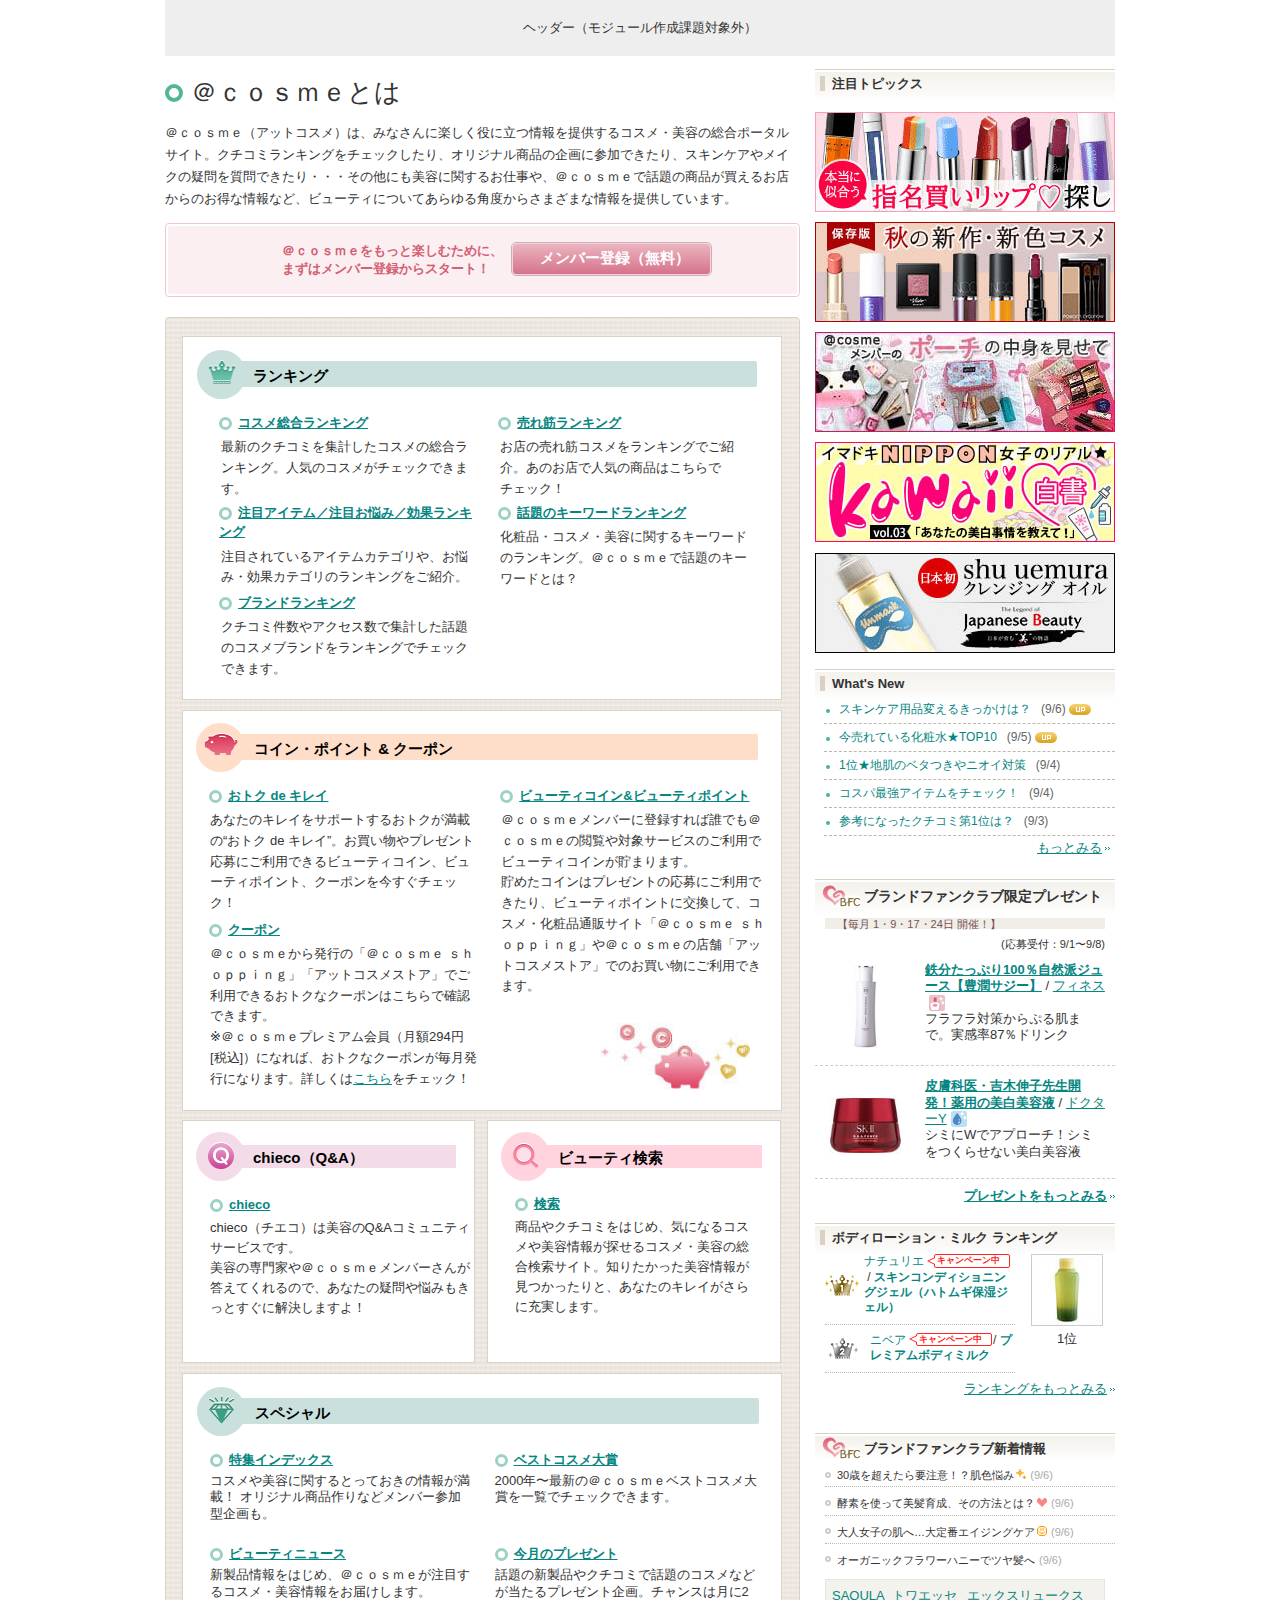
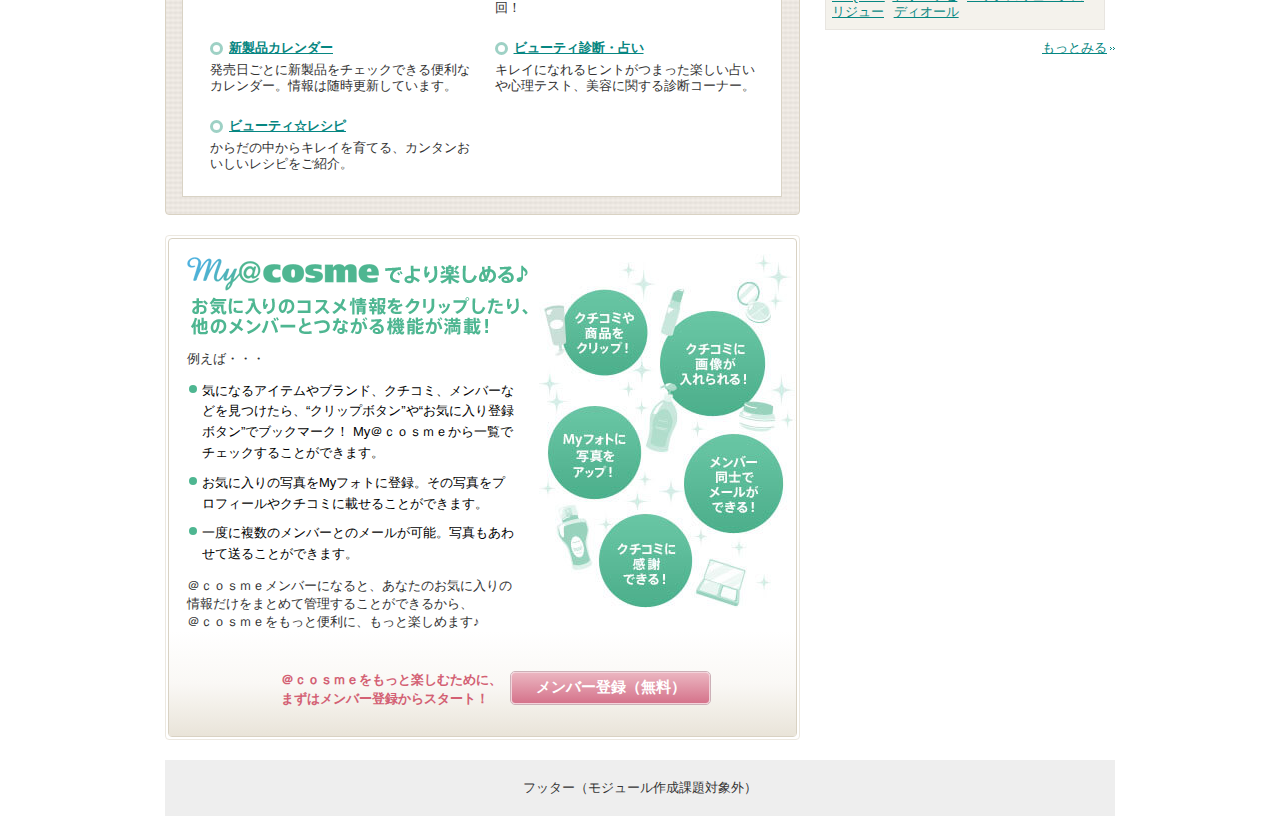
==== commit 816aa349: "【研修】セレクタ後のスペース追記等" ====
--- a/module/src/index.html
+++ b/module/src/index.html
@@ -1,302 +1,303 @@
 <!DOCTYPE html>
 <html>
 
-	<head>
-		<meta charset="UTF-8">
-		<title>＠ｃｏｓｍｅとは</title>
-		<link rel="stylesheet" href="./css/about.css" media="all">
-		<link rel="stylesheet" href="./css/common.css" media="all">
-	</head>
-
-	<body>
-		<div id="wrapper">
-			<header id="header">
-				<p>ヘッダー（モジュール作成課題対象外）</p>
-				<!-- /header --></header>
-
-			<main id="content">
-				<div id="main">
-					<div class="about">
-						<h1>＠ｃｏｓｍｅとは</h1>
-						<p class="about-text">＠ｃｏｓｍｅ（アットコスメ）は、みなさんに楽しく役に立つ情報を提供するコスメ・美容の総合ポータルサイト。クチコミランキングをチェックしたり、オリジナル商品の企画に参加できたり、スキンケアやメイクの疑問を質問できたり・・・その他にも美容に関するお仕事や、＠ｃｏｓｍｅで話題の商品が買えるお店からのお得な情報など、ビューティについてあらゆる角度からさまざまな情報を提供しています。</p>
-						<div class="registration-area">
-							<div class="registration-content">
-								<p class="registration-text">＠ｃｏｓｍｅをもっと楽しむために、<br>まずはメンバー登録からスタート！</p>
-								<p class="registration-button"><a href="#">メンバー登録（無料）</a></p>
-								<!-- /registration-area --></div>
-							<!-- /registration --></div>
-						<!-- /about --></div>
-
-					<div class="service">
-						<section class="service-list service-rank">
-							<h2 class="title-ranking">ランキング</h2>
-							<ul>
-								<li>
-									<section>
-										<h3><a href="#">コスメ総合ランキング</a></h3>
-										<p>最新のクチコミを集計したコスメの総合ランキング。人気のコスメがチェックできます。</p>
-									</section>
-								</li>
-								<li>
-									<section>
-										<h3><a href="#">売れ筋ランキング</a></h3>
-										<p>お店の売れ筋コスメをランキングでご紹介。あのお店で人気の商品はこちらで<br>チェック！</p>
-									</section>
-								</li>
-								<li>
-									<section>
-										<h3><a href="#">注目アイテム／注目お悩み／効果ランキング</a></h3>
-										<p>注目されているアイテムカテゴリや、お悩み・効果カテゴリのランキングをご紹介。</p>
-									</section>
-								</li>
-								<li>
-									<section>
-										<h3><a href="#">話題のキーワードランキング</a></h3>
-										<p>化粧品・コスメ・美容に関するキーワードのランキング。＠ｃｏｓｍｅで話題のキーワードとは？</p>
-									</section>
-								</li>
-								<li>
-									<section>
-										<h3><a href="#">ブランドランキング</a></h3>
-										<p>クチコミ件数やアクセス数で集計した話題のコスメブランドをランキングでチェックできます。</p>
-									</section>
-								</li>
-							</ul>
-						</section>
-
-						<section class="service-list service-coin">
-							<h2 class="title-coin">コイン・ポイント &amp; クーポン</h2>
-							<ul>
-								<li>
-									<section>
-										<h3><a href="#">おトク de キレイ</a></h3>
-										<p>あなたのキレイをサポートするおトクが満載の“おトク de キレイ”。お買い物やプレゼント応募にご利用できるビューティコイン、ビューティポイント、クーポンを今すぐチェック！</p>
-									</section>
-								</li>
-								<li>
-									<section>
-										<h3><a href="#">ビューティコイン&amp;ビューティポイント</a></h3>
-										<p>＠ｃｏｓｍｅメンバーに登録すれば誰でも＠ｃｏｓｍｅの閲覧や対象サービスのご利用でビューティコインが貯まります。<br>
-											貯めたコインはプレゼントの応募にご利用できたり、ビューティポイントに交換して、コスメ・化粧品通販サイト「＠ｃｏｓｍｅ ｓｈｏｐｐｉｎｇ」や＠ｃｏｓｍｅの店舗「アットコスメストア」でのお買い物にご利用できます。</p>
-									</section>
-								</li>
-								<li>
-									<section>
-										<h3><a href="#">クーポン</a></h3>
-										<p>＠ｃｏｓｍｅから発行の「＠ｃｏｓｍｅ ｓｈｏｐｐｉｎｇ」「アットコスメストア」でご利用できるおトクなクーポンはこちらで確認できます。<br>※＠ｃｏｓｍｅプレミアム会員（月額294円[税込]）になれば、おトクなクーポンが毎月発行になります。詳しくは<a href="#">こちら</a>をチェック！</p>
-									</section>
-								</li>
-							</ul>
-						</section>
-
-						<div class="service-wrapper">
-							<section class="service-list service-chieco">
-								<h2 class="title-chieco">chieco（Q&amp;A）</h2>
-								<ul>
-									<li>
-										<section>
-											<h3><a href="#">chieco</a></h3>
-											<p>chieco（チエコ）は美容のQ&amp;Aコミュニティサービスです。<br>美容の専門家や＠ｃｏｓｍｅメンバーさんが答えてくれるので、あなたの疑問や悩みもきっとすぐに解決しますよ！</p>
-										</section>
-									</li>
-								</ul>
-							</section>
-
-							<section class="service-list service-search">
-								<h2 class="title-search">ビューティ検索</h2>
-								<ul>
-									<li>
-										<section>
-											<h3><a href="#">検索</a></h3>
-											<p>商品やクチコミをはじめ、気になるコスメや美容情報が探せるコスメ・美容の総合検索サイト。知りたかった美容情報が見つかったりと、あなたのキレイがさらに充実します。</p>
-										</section>
-									</li>
-								</ul>
-							</section><!-- /service-wrapper -->
-						</div>
-
-						<section class="service-list service-special">
-							<h2 class="title-special">スペシャル</h2>
-							<ul>
-								<li>
-									<section>
-										<h3><a href="#">特集インデックス</a></h3>
-										<p>コスメや美容に関するとっておきの情報が満載！ オリジナル商品作りなどメンバー参加型企画も。</p>
-									</section>
-								</li>
-								<li>
-									<section>
-										<h3><a href="#">ベストコスメ大賞</a></h3>
-										<p>2000年〜最新の＠ｃｏｓｍｅベストコスメ大賞を一覧でチェックできます。</p>
-									</section>
-								</li>
-								<li>
-									<section>
-										<h3><a href="#">ビューティニュース</a></h3>
-										<p>新製品情報をはじめ、＠ｃｏｓｍｅが注目するコスメ・美容情報をお届けします。</p>
-									</section>
-								</li>
-								<li>
-									<section>
-										<h3><a href="#">今月のプレゼント</a></h3>
-										<p>話題の新製品やクチコミで話題のコスメなどが当たるプレゼント企画。チャンスは月に2回！</p>
-									</section>
-								</li>
-								<li>
-									<section>
-										<h3><a href="#">新製品カレンダー</a></h3>
-										<p>発売日ごとに新製品をチェックできる便利なカレンダー。情報は随時更新しています。</p>
-									</section>
-								</li>
-								<li>
-									<section>
-										<h3><a href="#">ビューティ診断・占い</a></h3>
-										<p>キレイになれるヒントがつまった楽しい占いや心理テスト、美容に関する診断コーナー。</p>
-									</section>
-								</li>
-								<li>
-									<section>
-										<h3><a href="#">ビューティ☆レシピ</a></h3>
-										<p>からだの中からキレイを育てる、カンタンおいしいレシピをご紹介。</p>
-									</section>
-								</li>
-							</ul>
-						</section>
-						<!-- /service --></div>
-
-					<div class="mycosme">
-						<section class="mycosme-contentArea">
-							<div class="mycosme-content">
-								<div class="mycosme-textArea">
-									<h2><img src="img/text_mycosme.png" alt="ｍｙ＠ｃｏｓｍｅでより楽しめる♪　お気に入りのコスメ情報をクリップしたり、他のメンバーとつながる機能が満載！"></h2>
-									<p class="mycosme-text">例えば・・・</p>
-									<ul class="mycosme-listArea">
-										<li class="mycosme-list">気になるアイテムやブランド、クチコミ、メンバーなどを見つけたら、“クリップボタン”や“お気に入り登録ボタン”でブックマーク！ My＠ｃｏｓｍｅから一覧でチェックすることができます。</li>
-										<li class="mycosme-list">お気に入りの写真をMyフォトに登録。その写真をプロフィールやクチコミに載せることができます。</li>
-										<li class="mycosme-list">一度に複数のメンバーとのメールが可能。写真もあわせて送ることができます。</li>
-									</ul>
-									<p class="mycosme-text">＠ｃｏｓｍｅメンバーになると、あなたのお気に入りの情報だけをまとめて管理することができるから、<br>＠ｃｏｓｍｅをもっと便利に、もっと楽しめます♪</p>
-								</div>
-								<p class="mycosme-image"><img src="img/mycosme_image.jpg" alt="クチコミや商品をクリップ！クチコミに画像が入れられる！MYフォトに写真をアップ！メンバー同士でメールができる！クチコミに感謝ができる！"></p>
-							</div>
-							<div class="registration">
-								<p class="registration-text">＠ｃｏｓｍｅをもっと楽しむために、<br>まずはメンバー登録からスタート！</p>
-								<p class="registration-button"><a href="#">メンバー登録（無料）</a></p>
-								<!-- /registration --></div>
-						</section>
-						<!-- /mycosme --></div>
-
-					<!-- /main --></div>
-
-				<div id="sub">
-
-					<div class="topics-notice">
-						<p class="title">注目トピックス</p>
-						<ul>
-							<li><a href="#"><img src="img/banner_lip.jpg" alt="本当に似合う 指名買いリップ探し"></a></li>
-							<li><a href="#"><img src="img/banner_autumn_cosme.jpg" alt="保存版 秋の新作・新色コスメ"></a></li>
-							<li><a href="#"><img src="img/banner_pouch.jpg" alt="＠ｃｏｓｍｅメンバーのポーチの中身を見せて"></a></li>
-							<li><a href="#"><img src="img/banner_kawaii.jpg" alt="イマドキNIPPON女子のリアル vol.03 「あなたの美白事情を教えて」"></a></li>
-							<li><a href="#"><img src="img/banner_shuuemura.jpg" alt="日本初 shu uemura クレンジングオイル Japanese Beauty"></a></li>
-						</ul>
-						<!-- /topics-notice --></div>
-
-					<div class="topics-new">
-						<p class="title">What's New</p>
-						<ul>
-							<li><a href="#">スキンケア用品変えるきっかけは？<span class="day">(9/6)</span><span class="up">UP</span></a></li>
-							<li><a href="#">今売れている化粧水★TOP10<span class="day">(9/5)</span><span class="up">UP</span></a></li>
-							<li><a href="#">1位★地肌のベタつきやニオイ対策<span class="day">(9/4)</span></a></li>
-							<li><a href="#">コスパ最強アイテムをチェック！<span class="day">(9/4)</span></a></li>
-							<li><a href="#">参考になったクチコミ第1位は？<span class="day">(9/3)</span></a></li>
-						</ul>
-						<p class="more"><a href="#">もっとみる</a></p>
-						<!-- /topics-new --></div>
-
-					<div class="bfc-present">
-						<p class="title">ブランドファンクラブ限定プレゼント</p>
-						<p class="event-date">【毎月 1・9・17・24日 開催！】</p>
-						<p class="deadline">(応募受付：9/1〜9/8)</p>
-						<ul>
-							<li>
-								<p class="present-image"><img src="img/product_lotion.jpg" alt="鉄分たっぷり100％自然派ジュース【豊潤サジー】の商品の画像"></p>
-								<div class="present-text">
-									<p class="present-title"><a href="#" class="present-product">鉄分たっぷり100％自然派ジュース【豊潤サジー】</a><span>&nbsp;/&nbsp;<a href="#">フィネス</a></span><span class="marking">現品</span></p>
-									<p class="present-detail">フラフラ対策からぷる肌まで。実感率87％ドリンク</p>
-								</div>
-							</li>
-							<li>
-								<p class="present-image"><img src="img/product_essence_liquid.jpg" alt="皮膚科医・吉木伸子先生開発！薬用の美白美容液の商品の画像"></p>
-								<div class="present-text">
-									<p class="present-title"><a href="#" class="present-product">皮膚科医・吉木伸子先生開発！薬用の美白美容液</a><span>&nbsp;/&nbsp;<a href="#">ドクターY</a></span><span class="sample">サンプル</span></p>
-									<p class="present-detail">シミにWでアプローチ！シミをつくらせない美白美容液</p>
-								</div>
-							</li>
-						</ul>
-						<p class="more"><a href="#">プレゼントをもっとみる</a></p>
-					</div>
-
-					<div class="topics-rank">
-						<p class="title">ボディローション・ミルク ランキング</p>
-						<div class="rank_contents">
-							<ul>
-								<li class="rank-list rank-gold">
-									<p class="rank-number gold"><img src="img/icon_rank_gold.png" alt="1位"></p>
-									<p class="rank-text"><a href="#">ナチュリエ</a><span class="campaign">キャンペーン中</span>&nbsp;/&nbsp;<a href="#" class="rank-product">スキンコンディショニングジェル（ハトムギ保湿ジェル）</a></p>
-								</li>
-								<li class="rank-list rank-silver">
-									<p class=" rank-number silver"><img src="img/icon_rank_silver.png" alt="2位"></p>
-									<p class="rank-text"><a href="#">ニベア</a><span class="campaign">キャンペーン中</span>&nbsp;/&nbsp;<a href="#" class="rank-product">プレミアムボディミルク</a></p>
-								</li>
-							</ul>
-							<div class="rank-image">
-								<p><img src="img/product_bath_additive.jpg" alt="1位に輝いたスキンコンディショニングジェル（ハトムギ保湿ジェル）の商品の画像"></p>
-								<p class="rank-text">1位</p>
-							</div>
-						</div>
-						<p class="more"><a href="#">ランキングをもっとみる</a></p>
-					</div>
-
-					<div class="bfc-news">
-						<p class="title">ブランドファンクラブ新着情報</p>
-						<ul class="news-list">
-							<li>
-								<a href="#">
-									<span class="text icon icon-shine">30歳を超えたら要注意！？肌色悩み</span><span class="day">(9/6)</span>
-								</a>
-							</li>
-							<li>
-								<a href="#">
-									<span class="text icon icon-heart">酵素を使って美髪育成、その方法とは？</span><span class="day">(9/6)</span>
-								</a>
-							</li>
-							<li>
-								<a href="#">
-									<span class="text icon icon-smile">大人女子の肌へ…大定番エイジングケア</span><span class="day">(9/6)</span>
-								</a>
-							</li>
-							<li>
-								<a href="#">
-									<span class="text">オーガニックフラワーハニーでツヤ髪へ</span><span class="day">(9/6)</span>
-								</a>
-							</li>
-						</ul>
-						<ul class="brand-list">
-							<li><a href="#">SAQULA</a></li>
-							<li><a href="#">トワエッセ</a></li>
-							<li><a href="#">エックスリュークス</a></li>
-							<li><a href="#">リジュー</a></li>
-							<li><a href="#">ディオール</a></li>
-						</ul>
-						<p class="more"><a href="#">もっとみる</a></p>
-					</div>
-
-					<!-- /sub --></div>
-				<!-- /content --></main>
-
-			<footer id="footer">
-				<p>フッター（モジュール作成課題対象外）</p>
-				<!-- /footer --></footer>
-
-			<!-- /wrapper --></div>
-	</body>
+<head>
+<meta charset="UTF-8">
+<meta http-equiv="X-UA-Compatible" content="IE=edge">
+<title>＠ｃｏｓｍｅとは</title>
+<link rel="stylesheet" href="./css/about.css" media="all">
+<link rel="stylesheet" href="./css/common.css" media="all">
+</head>
+
+<body>
+<div id="wrapper">
+<header id="header">
+<p>ヘッダー（モジュール作成課題対象外）</p>
+<!-- /header --></header>
+
+<main id="content">
+<div id="main">
+<div class="about">
+<h1>＠ｃｏｓｍｅとは</h1>
+<p class="about-text">＠ｃｏｓｍｅ（アットコスメ）は、みなさんに楽しく役に立つ情報を提供するコスメ・美容の総合ポータルサイト。クチコミランキングをチェックしたり、オリジナル商品の企画に参加できたり、スキンケアやメイクの疑問を質問できたり・・・その他にも美容に関するお仕事や、＠ｃｏｓｍｅで話題の商品が買えるお店からのお得な情報など、ビューティについてあらゆる角度からさまざまな情報を提供しています。</p>
+<div class="registration-area">
+<div class="registration-content">
+<p class="registration-text">＠ｃｏｓｍｅをもっと楽しむために、<br>まずはメンバー登録からスタート！</p>
+<p class="registration-button"><a href="#">メンバー登録（無料）</a></p>
+<!-- /registration-area --></div>
+<!-- /registration --></div>
+<!-- /about --></div>
+
+<div class="service">
+<section class="service-list service-rank">
+<h2 class="title-ranking">ランキング</h2>
+<ul>
+<li>
+<section>
+<h3><a href="#">コスメ総合ランキング</a></h3>
+<p>最新のクチコミを集計したコスメの総合ランキング。人気のコスメがチェックできます。</p>
+</section>
+</li>
+<li>
+<section>
+<h3><a href="#">売れ筋ランキング</a></h3>
+<p>お店の売れ筋コスメをランキングでご紹介。あのお店で人気の商品はこちらで<br>チェック！</p>
+</section>
+</li>
+<li>
+<section>
+<h3><a href="#">注目アイテム／注目お悩み／効果ランキング</a></h3>
+<p>注目されているアイテムカテゴリや、お悩み・効果カテゴリのランキングをご紹介。</p>
+</section>
+</li>
+<li>
+<section>
+<h3><a href="#">話題のキーワードランキング</a></h3>
+<p>化粧品・コスメ・美容に関するキーワードのランキング。＠ｃｏｓｍｅで話題のキーワードとは？</p>
+</section>
+</li>
+<li>
+<section>
+<h3><a href="#">ブランドランキング</a></h3>
+<p>クチコミ件数やアクセス数で集計した話題のコスメブランドをランキングでチェックできます。</p>
+</section>
+</li>
+</ul>
+</section>
+
+<section class="service-list service-coin">
+<h2 class="title-coin">コイン・ポイント &amp; クーポン</h2>
+<ul>
+<li>
+<section>
+<h3><a href="#">おトク de キレイ</a></h3>
+<p>あなたのキレイをサポートするおトクが満載の“おトク de キレイ”。お買い物やプレゼント応募にご利用できるビューティコイン、ビューティポイント、クーポンを今すぐチェック！</p>
+</section>
+</li>
+<li>
+<section>
+<h3><a href="#">ビューティコイン&amp;ビューティポイント</a></h3>
+<p class="service-coin-text">＠ｃｏｓｍｅメンバーに登録すれば誰でも＠ｃｏｓｍｅの閲覧や対象サービスのご利用でビューティコインが貯まります。<br>貯めたコインはプレゼントの応募にご利用できたり、ビューティポイントに交換して、コスメ・化粧品通販サイト「＠ｃｏｓｍｅ ｓｈｏｐｐｉｎｇ」や＠ｃｏｓｍｅの店舗「アットコスメストア」でのお買い物にご利用できます。</p>
+</section>
+</li>
+<li>
+<section>
+<h3><a href="#">クーポン</a></h3>
+<p>＠ｃｏｓｍｅから発行の「＠ｃｏｓｍｅ ｓｈｏｐｐｉｎｇ」「アットコスメストア」でご利用できるおトクなクーポンはこちらで確認できます。<br>※＠ｃｏｓｍｅプレミアム会員（月額294円[税込]）になれば、おトクなクーポンが毎月発行になります。詳しくは<a href="#">こちら</a>をチェック！</p>
+</section>
+</li>
+</ul>
+</section>
+
+<div class="service-wrapper">
+<section class="service-list service-chieco">
+<h2 class="title-chieco">chieco（Q&amp;A）</h2>
+<ul>
+<li>
+<section>
+	<h3><a href="#">chieco</a></h3>
+	<p>chieco（チエコ）は美容のQ&amp;Aコミュニティサービスです。<br>美容の専門家や＠ｃｏｓｍｅメンバーさんが答えてくれるので、あなたの疑問や悩みもきっとすぐに解決しますよ！</p>
+</section>
+</li>
+</ul>
+</section>
+
+<section class="service-list service-search">
+<h2 class="title-search">ビューティ検索</h2>
+<ul>
+<li>
+<section>
+	<h3><a href="#">検索</a></h3>
+	<p>商品やクチコミをはじめ、気になるコスメや美容情報が探せるコスメ・美容の総合検索サイト。知りたかった美容情報が見つかったりと、あなたのキレイがさらに充実します。</p>
+</section>
+</li>
+</ul>
+</section>
+<!-- /service-wrapper --></div>
+
+<section class="service-list service-special">
+<h2 class="title-special">スペシャル</h2>
+<ul>
+<li>
+<section>
+<h3><a href="#">特集インデックス</a></h3>
+<p>コスメや美容に関するとっておきの情報が満載！ オリジナル商品作りなどメンバー参加型企画も。</p>
+</section>
+</li>
+<li>
+<section>
+<h3><a href="#">ベストコスメ大賞</a></h3>
+<p>2000年〜最新の＠ｃｏｓｍｅベストコスメ大賞を一覧でチェックできます。</p>
+</section>
+</li>
+<li>
+<section>
+<h3><a href="#">ビューティニュース</a></h3>
+<p>新製品情報をはじめ、＠ｃｏｓｍｅが注目するコスメ・美容情報をお届けします。</p>
+</section>
+</li>
+<li>
+<section>
+<h3><a href="#">今月のプレゼント</a></h3>
+<p>話題の新製品やクチコミで話題のコスメなどが当たるプレゼント企画。チャンスは月に2回！</p>
+</section>
+</li>
+<li>
+<section>
+<h3><a href="#">新製品カレンダー</a></h3>
+<p>発売日ごとに新製品をチェックできる便利なカレンダー。情報は随時更新しています。</p>
+</section>
+</li>
+<li>
+<section>
+<h3><a href="#">ビューティ診断・占い</a></h3>
+<p>キレイになれるヒントがつまった楽しい占いや心理テスト、美容に関する診断コーナー。</p>
+</section>
+</li>
+<li>
+<section>
+<h3><a href="#">ビューティ☆レシピ</a></h3>
+<p>からだの中からキレイを育てる、カンタンおいしいレシピをご紹介。</p>
+</section>
+</li>
+</ul>
+</section>
+<!-- /service --></div>
+
+<div class="mycosme">
+<section class="mycosme-contentArea">
+<div class="mycosme-content">
+<div class="mycosme-textArea">
+<h2><img src="img/text_mycosme.png" alt="ｍｙ＠ｃｏｓｍｅでより楽しめる♪　お気に入りのコスメ情報をクリップしたり、他のメンバーとつながる機能が満載！"></h2>
+<p class="mycosme-text">例えば・・・</p>
+<ul class="mycosme-listArea">
+<li class="mycosme-list">気になるアイテムやブランド、クチコミ、メンバーなどを見つけたら、“クリップボタン”や“お気に入り登録ボタン”でブックマーク！ My＠ｃｏｓｍｅから一覧でチェックすることができます。</li>
+<li class="mycosme-list">お気に入りの写真をMyフォトに登録。その写真をプロフィールやクチコミに載せることができます。</li>
+<li class="mycosme-list">一度に複数のメンバーとのメールが可能。写真もあわせて送ることができます。</li>
+</ul>
+<p class="mycosme-text">＠ｃｏｓｍｅメンバーになると、あなたのお気に入りの情報だけをまとめて管理することができるから、<br>＠ｃｏｓｍｅをもっと便利に、もっと楽しめます♪</p>
+<!-- /mycosme-textArea --></div>
+<p class="mycosme-image"><img src="img/mycosme_image.jpg" alt="クチコミや商品をクリップ！クチコミに画像が入れられる！MYフォトに写真をアップ！メンバー同士でメールができる！クチコミに感謝ができる！"></p>
+<!-- /mycosme-content --></div>
+<div class="registration">
+<p class="registration-text">＠ｃｏｓｍｅをもっと楽しむために、<br>まずはメンバー登録からスタート！</p>
+<p class="registration-button"><a href="#">メンバー登録（無料）</a></p>
+<!-- /registration --></div>
+</section>
+<!-- /mycosme --></div>
+
+<!-- /main --></div>
+
+<div id="sub">
+
+<div class="topics-notice">
+<p class="title">注目トピックス</p>
+<ul>
+<li><a href="#"><img src="img/banner_lip.jpg" alt="本当に似合う 指名買いリップ探し"></a></li>
+<li><a href="#"><img src="img/banner_autumn_cosme.jpg" alt="保存版 秋の新作・新色コスメ"></a></li>
+<li><a href="#"><img src="img/banner_pouch.jpg" alt="＠ｃｏｓｍｅメンバーのポーチの中身を見せて"></a></li>
+<li><a href="#"><img src="img/banner_kawaii.jpg" alt="イマドキNIPPON女子のリアル vol.03 「あなたの美白事情を教えて」"></a></li>
+<li><a href="#"><img src="img/banner_shuuemura.jpg" alt="日本初 shu uemura クレンジングオイル Japanese Beauty"></a></li>
+</ul>
+<!-- /topics-notice --></div>
+
+<div class="topics-new">
+<p class="title">What's New</p>
+<ul>
+<li><a href="#">スキンケア用品変えるきっかけは？<span class="day">(9/6)</span><span class="up">UP</span></a></li>
+<li><a href="#">今売れている化粧水★TOP10<span class="day">(9/5)</span><span class="up">UP</span></a></li>
+<li><a href="#">1位★地肌のベタつきやニオイ対策<span class="day">(9/4)</span></a></li>
+<li><a href="#">コスパ最強アイテムをチェック！<span class="day">(9/4)</span></a></li>
+<li><a href="#">参考になったクチコミ第1位は？<span class="day">(9/3)</span></a></li>
+</ul>
+<p class="more"><a href="#">もっとみる</a></p>
+<!-- /topics-new --></div>
+
+<div class="bfc-present">
+<p class="title">ブランドファンクラブ限定プレゼント</p>
+<p class="event-date">【毎月 1・9・17・24日 開催！】</p>
+<p class="deadline">(応募受付：9/1〜9/8)</p>
+<ul>
+<li>
+<p class="present-image"><img src="img/product_lotion.jpg" alt="鉄分たっぷり100％自然派ジュース【豊潤サジー】の商品の画像"></p>
+<div class="present-text">
+<p class="present-title"><a href="#" class="present-product">鉄分たっぷり100％自然派ジュース【豊潤サジー】</a><span>&nbsp;/&nbsp;<a href="#">フィネス</a></span><span class="marking">現品</span></p>
+<p class="present-detail">フラフラ対策からぷる肌まで。実感率87％ドリンク</p>
+<!-- /.present-text --></div>
+</li>
+<li>
+<p class="present-image"><img src="img/product_essence_liquid.jpg" alt="皮膚科医・吉木伸子先生開発！薬用の美白美容液の商品の画像"></p>
+<div class="present-text">
+<p class="present-title"><a href="#" class="present-product">皮膚科医・吉木伸子先生開発！薬用の美白美容液</a><span>&nbsp;/&nbsp;<a href="#">ドクターY</a></span><span class="sample">サンプル</span></p>
+<p class="present-detail">シミにWでアプローチ！シミをつくらせない美白美容液</p>
+<!-- /.present-text --></div>
+</li>
+</ul>
+<p class="more"><a href="#">プレゼントをもっとみる</a></p>
+<!-- /.bfc-present --></div>
+
+<div class="topics-rank">
+<p class="title">ボディローション・ミルク ランキング</p>
+<div class="rank_contents">
+<ul>
+<li class="rank-list rank-gold">
+<p class="rank-number gold"><img src="img/icon_rank_gold.png" alt="1位"></p>
+<p class="rank-text"><a href="#">ナチュリエ</a><span class="campaign">キャンペーン中</span>&nbsp;/&nbsp;<a href="#" class="rank-product">スキンコンディショニングジェル（ハトムギ保湿ジェル）</a></p>
+</li>
+<li class="rank-list rank-silver">
+<p class=" rank-number silver"><img src="img/icon_rank_silver.png" alt="2位"></p>
+<p class="rank-text"><a href="#">ニベア</a><span class="campaign">キャンペーン中</span>&nbsp;/&nbsp;<a href="#" class="rank-product">プレミアムボディミルク</a></p>
+</li>
+</ul>
+<div class="rank-image">
+<p><img src="img/product_bath_additive.jpg" alt="1位に輝いたスキンコンディショニングジェル（ハトムギ保湿ジェル）の商品の画像"></p>
+<p class="rank-text">1位</p>
+<!-- /.rank-image --></div>
+<!-- /.rank_contents --></div>
+<p class="more"><a href="#">ランキングをもっとみる</a></p>
+<!-- /.topics-rank --></div>
+
+<div class="bfc-news">
+<p class="title">ブランドファンクラブ新着情報</p>
+<ul class="news-list">
+<li>
+<a href="#">
+<span class="text icon icon-shine">30歳を超えたら要注意！？肌色悩み</span><span class="day">(9/6)</span>
+</a>
+</li>
+<li>
+<a href="#">
+<span class="text icon icon-heart">酵素を使って美髪育成、その方法とは？</span><span class="day">(9/6)</span>
+</a>
+</li>
+<li>
+<a href="#">
+<span class="text icon icon-smile">大人女子の肌へ…大定番エイジングケア</span><span class="day">(9/6)</span>
+</a>
+</li>
+<li>
+<a href="#">
+<span class="text">オーガニックフラワーハニーでツヤ髪へ</span><span class="day">(9/6)</span>
+</a>
+</li>
+</ul>
+<ul class="brand-list">
+<li><a href="#">SAQULA</a></li>
+<li><a href="#">トワエッセ</a></li>
+<li><a href="#">エックスリュークス</a></li>
+<li><a href="#">リジュー</a></li>
+<li><a href="#">ディオール</a></li>
+</ul>
+<p class="more"><a href="#">もっとみる</a></p>
+<!-- /.bfc-news --></div>
+
+<!-- /sub --></div>
+<!-- /content --></main>
+
+<footer id="footer">
+<p>フッター（モジュール作成課題対象外）</p>
+<!-- /footer --></footer>
+
+<!-- /wrapper --></div>
+</body>
+</html>--- a/module/src/css/about.css
+++ b/module/src/css/about.css
@@ -1,22 +1,19 @@
 @charset "utf-8";
 
 /*ページ共通*/
-html{
-	font-size: 62.5%;
-}
-
-body{
+
+body {
 	font-size: 12px;
 	line-height: 1.4;
 }
 
-body p{
+body p {
 	color: #333;
 	word-break: normal;
 	font-size: 13px;
 }
 
-body #content li{
+body #content li {
 	list-style: none;
 }
 
@@ -24,21 +21,21 @@
 /*メインカラム*/
 
 /*about*/
-.about{
+.about {
 	margin-bottom: 20px;
 	padding-top: 5px;
 }
 
-.about h1{
+.about h1 {
 	position: relative;
-	margin-bottom: 10px;
+	margin-bottom: 13px;
 	padding-left: 26px;
 	color: #333;
 	font-weight: normal;
 	font-size: 26px;
 }
 
-.about h1:after{
+.about h1:after {
 	position: absolute;
 	top: 8px;
 	left: 0;
@@ -50,18 +47,18 @@
 	content: "";
 }
 
-.about .about-text{
+.about .about-text {
 	margin-bottom: 13px;
 	line-height: 1.7;
 }
 
-.about .registration-area{
+.about .registration-area {
 	width: 633px;
 	border: 1px solid #f2c5d0;
 	border-radius: 4px;
 }
 
-.about .registration-area .registration-content{
+.about .registration-area .registration-content {
 	display: -webkit-box;
 	display: -ms-flexbox;
 	display: flex;
@@ -71,7 +68,7 @@
 	background-color: #fbeff2;
 }
 
-.registration-area .registration-content .registration-text{
+.registration-area .registration-content .registration-text {
 	margin: 0 8px 0 102px;
 	color: #d36073;
 	font-weight: bold;
@@ -79,13 +76,13 @@
 	line-height: 1.4;
 }
 
-.registration-area .registration-content .registration-button{
+.registration-area .registration-content .registration-button {
 	height: 32px;
 	border: 1px solid #ccb0b7;
 	border-radius: 5px;
 }
 
-.registration-area .registration-content .registration-button a{
+.registration-area .registration-content .registration-button a {
 	display: block;
 	padding: 5px 20px 3px 27px;
 	height: 22px;
@@ -100,12 +97,12 @@
 	font-size: 15px;
 }
 
-.registration-area .registration-content .registration-button a:hover{
+.registration-area .registration-content .registration-button a:hover {
 	cursor: pointer;
 }
 
 /*service*/
-.service{
+.service {
 	margin-bottom: 20px;
 	padding: 18px 17px 17px 16px;
 	width: 600px;
@@ -115,34 +112,34 @@
 }
 
 /*service-list共通*/
-.service .service-list{
+.service .service-list {
 	border: 1px solid #d9d3c5;
 	background-color: #fff;
 }
 
-.service .service-list + .service-list{
+.service .service-list + .service-list {
 	margin-top: 10px;
 }
 
-.service .service-list h2{
+.service .service-list h2 {
 	font-size: 15px;
 }
 
-.service .service-list ul{
+.service .service-list ul {
 	overflow: hidden;
 }
 
-.service .service-list ul li:nth-child(2n+1){
+.service .service-list ul li:nth-child(2n+1) {
 	float: left;
 	width: 48%;
 }
 
-.service .service-list ul li:nth-child(2n){
+.service .service-list ul li:nth-child(2n) {
 	float: right;
 	width: 48%;
 }
 
-.service .service-list ul li section h3{
+.service .service-list ul li section h3 {
 	display: inline-block;
 	margin-bottom: 3px;
 	color: #068681;
@@ -150,7 +147,7 @@
 	line-height: 1.5;
 }
 
-.service .service-list ul li section h3::before{
+.service .service-list ul li section h3::before {
 	display: inline-block;
 	margin-right: 6px;
 	width: 7px;
@@ -162,9 +159,9 @@
 }
 
 /*ランキング コイン・ポイント & クーポン スペシャル共通*/
-.service .service-rank h2,
-.service .service-coin h2,
-.service .service-special h2{
+.service .service-rank h2 ,
+.service .service-coin h2 ,
+.service .service-special h2 {
 	position: relative;
 	margin-bottom: 26px;
 	width: 504px;
@@ -173,9 +170,9 @@
 	line-height: 2.0;
 }
 
-.service .service-rank h2::after,
-.service .service-coin h2::after,
-.service .service-special h2::after{
+.service .service-rank h2::after ,
+.service .service-coin h2::after ,
+.service .service-special h2::after {
 	position: absolute;
 	top: 50%;
 	display: block;
@@ -186,23 +183,22 @@
 }
 
 /*chieco（Q&A） ビューティ検索共通*/
-.service .service-wrapper{
+.service .service-wrapper {
 	display: -webkit-box;
 	display: -ms-flexbox;
 	display: flex;
 	margin-bottom: 10px;
-
-	７flex-wrap: wrap;
+	flex-wrap: wrap;
 	-ms-flex-wrap: wrap;
 }
 
-.service .service-wrapper:after{
+.service .service-wrapper:after {
 	display: block;
 	clear: both;
 	content: '';
 }
 
-.service .service-wrapper .service-list{
+.service .service-wrapper .service-list {
 	display: inline-block;
 	margin-top: 9px;
 	padding: 13px 3px 0 19px;
@@ -211,15 +207,15 @@
 	vertical-align: top;
 }
 
-.service .service-wrapper .service-chieco .title-chieco,
-.service .service-wrapper .service-search .title-search{
+.service .service-wrapper .service-chieco .title-chieco ,
+.service .service-wrapper .service-search .title-search {
 	position: relative;
 	margin-top: 11px;
 	padding-left: 56px;
 }
 
-.service .service-wrapper .service-chieco h2::before,
-.service .service-wrapper .service-search h2::before{
+.service .service-wrapper .service-chieco h2::before ,
+.service .service-wrapper .service-search h2::before {
 	position: absolute;
 	top: 50%;
 	display: block;
@@ -229,22 +225,22 @@
 	content: '';
 }
 
-.service .service-wrapper .service-chieco ul li section p,
-.service .service-wrapper .service-search ul li section p{
+.service .service-wrapper .service-chieco ul li section p ,
+.service .service-wrapper .service-search ul li section p {
 	line-height: 1.55;
 }
 
 /*ランキングのみ*/
-.service .service-rank{
+.service .service-rank {
 	padding: 24px 25px 16px 36px;
 }
 
-.service .service-rank h2{
+.service .service-rank h2 {
 	padding-left: 34px;
 	background-color: #c9e0dc;
 }
 
-.service .service-rank h2::after{
+.service .service-rank h2::after {
 	left: -22px;
 	margin-top: -24px;
 	width: 49px;
@@ -255,22 +251,22 @@
 	background-repeat: no-repeat;
 }
 
-.service .service-rank ul li section{
+.service .service-rank ul li section {
 	min-height: 90px;
 }
 
-.service .service-rank ul li section p{
+.service .service-rank ul li section p {
 	padding: 2px 0 0 2px;
 	line-height: 1.6;
 }
 
 /*コイン・ポイント & クーポンのみ*/
-.service .service-coin{
+.service .service-coin {
 	position: relative;
 	padding: 23px 12px 20px 26px;
 }
 
-.service .service-coin:after{
+.service .service-coin:after {
 	position: absolute;
 	right: 31px;
 	bottom: 20px;
@@ -281,12 +277,12 @@
 	content: '';
 }
 
-.service .service-coin h2{
+.service .service-coin h2 {
 	padding-left: 45px;
 	background-color: #ffdec9;
 }
 
-.service .service-coin h2::after{
+.service .service-coin h2::after {
 	left: -13px;
 	margin-top: -24px;
 	width: 49px;
@@ -297,34 +293,39 @@
 	background-repeat: no-repeat;
 }
 
-.service .service-coin ul li section{
+.service .service-coin ul li section {
 	min-height: 134px;
 }
 
-.service .service-coin ul li section h3{
+.service .service-coin ul li section h3 {
 	margin-bottom: 5px;
 }
 
-.service .service-coin ul li section p{
+.service .service-coin ul li section p {
 	padding-left: 1px;
 	line-height: 1.6;
 }
 
+.service .service-coin ul li section .service-coin-text {
+	padding-bottom: 64px;
+}
+
+
 /*chieco（Q&A）のみ*/
 
-.service .service-wrapper .service-chieco ul li section{
+.service .service-wrapper .service-chieco ul li section {
 	margin: 27px 0 0 8px;
 	width: 261px;
 }
 
-.service .service-wrapper .service-chieco .title-chieco{
+.service .service-wrapper .service-chieco .title-chieco {
 	margin-left: 16px;
 	padding: 4px 0 1px 35px;
 	width: 203px;
 	background-color: #f3dce8;
 }
 
-.service .service-wrapper .service-chieco .title-chieco::before{
+.service .service-wrapper .service-chieco .title-chieco::before {
 	left: -22px;
 	margin-top: -24px;
 	background: url(../img/icon_question.png) no-repeat;
@@ -333,24 +334,24 @@
 }
 
 /*ビューティー検索のみ*/
-.service .service-wrapper .service-search{
+.service .service-wrapper .service-search {
 	margin-left: 12px;
 	padding: 13px 18px 0 13px;
 }
 
-.service .service-wrapper .service-search ul li section{
+.service .service-wrapper .service-search ul li section {
 	margin: 26px 0 0 14px;
 	width: 235px;
 }
 
-.service .service-wrapper .service-search .title-search{
+.service .service-wrapper .service-search .title-search {
 	margin-left: 16px;
 	padding: 4px 0 1px 41px;
 	width: 204px;
 	background-color: #ffd4de;
 }
 
-.service .service-wrapper .service-search .title-search::before{
+.service .service-wrapper .service-search .title-search::before {
 	left: -16px;
 	margin-top: -24px;
 	background: url(../img/icon_search.png) no-repeat;
@@ -359,16 +360,16 @@
 }
 
 /*スペシャルのみ*/
-.service .service-special{
+.service .service-special {
 	padding: 24px 22px 2px 27px;
 }
 
-.service .service-special h2{
+.service .service-special h2 {
 	padding-left: 45px;
 	background-color: #c9e0dc;
 }
 
-.service .service-special h2::after{
+.service .service-special h2::after {
 	left: -13px;
 	margin-top: -24px;
 	width: 49px;
@@ -379,78 +380,77 @@
 	background-repeat: no-repeat;
 }
 
-.service .service-special ul{
+.service .service-special ul {
 	display: -webkit-box;
 	display: -ms-flexbox;
 	display: flex;
-
 	flex-wrap: wrap;
 	-ms-flex-wrap: wrap;
 }
 
-.service .service-special ul li{
-	display: inline-block;
-}
-
-.service .service-special ul li:nth-child(1),
-.service .service-special ul li + li{
+.service .service-special ul li {
+	display: inline-block;
+}
+
+.service .service-special ul li:nth-child(1) ,
+.service .service-special ul li + li {
 	margin-bottom: 22px;
 }
 
-.service .service-special ul li:nth-child(2n){
+.service .service-special ul li:nth-child(2n) {
 	margin-left: 21px;
 }
 
-.service .service-special ul li section h3{
+.service .service-special ul li section h3 {
 	margin-bottom: 4px;
 }
 
 
 /*mycosme*/
-.mycosme{
+.mycosme {
 	border: 1px solid #ece8e0;
 	border-radius: 4px;
 }
 
-.mycosme .mycosme-contentArea{
+.mycosme .mycosme-contentArea {
 	margin: 2px;
 	border: 1px solid #d9d2c3;
 	border-radius: 4px;
 }
 
-.mycosme .mycosme-contentArea .mycosme-content::after{
+.mycosme .mycosme-contentArea .mycosme-content::after {
 	display: block;
 	clear: both;
 	content: '';
 }
 
-.mycosme .mycosme-contentArea .mycosme-content .mycosme-image,
-.mycosme .mycosme-contentArea .mycosme-content .mycosme-textArea{
+.mycosme .mycosme-contentArea .mycosme-content .mycosme-image ,
+.mycosme .mycosme-contentArea .mycosme-content .mycosme-textArea {
 	float: left;
 }
 
-.mycosme .mycosme-contentArea .mycosme-content .mycosme-textArea{
+.mycosme .mycosme-contentArea .mycosme-content .mycosme-textArea {
 	padding: 18px 0 0 18px;
 	width: 328px;
 }
 
-.mycosme .mycosme-contentArea .mycosme-content .mycosme-textArea h2 img{
+.mycosme .mycosme-contentArea .mycosme-content .mycosme-textArea h2 img {
 	margin-bottom: 11px;
 }
 
-.mycosme .mycosme-contentArea .mycosme-content .mycosme-textArea .mycosme-listArea{
+.mycosme .mycosme-contentArea .mycosme-content .mycosme-textArea .mycosme-listArea {
 	margin-bottom: 12px;
 	padding-top: 12px;
 }
 
-.mycosme .mycosme-contentArea .mycosme-content .mycosme-textArea .mycosme-listArea .mycosme-list{
+.mycosme .mycosme-contentArea .mycosme-content .mycosme-textArea .mycosme-listArea .mycosme-list {
 	position: relative;
 	padding-left: 15px;
 	font-size: 13px;
 	line-height: 1.6;
 }
 
-.mycosme .mycosme-contentArea .mycosme-content .mycosme-textArea .mycosme-listArea .mycosme-list::before{
+.mycosme .mycosme-contentArea .mycosme-content .mycosme-textArea .mycosme-listArea .mycosme-list::before {
 	position: absolute;
 	top: 4px;
 	left: 2px;
@@ -462,21 +462,21 @@
 	content: '';
 }
 
-.mycosme .mycosme-contentArea .mycosme-content .mycosme-textArea .mycosme-listArea .mycosme-list + li{
+.mycosme .mycosme-contentArea .mycosme-content .mycosme-textArea .mycosme-listArea .mycosme-list + li {
 	margin-top: 9px;
 }
 
-.mycosme .mycosme-contentArea .mycosme-content .mycosme-textArea .mycosme-text{
+.mycosme .mycosme-contentArea .mycosme-content .mycosme-textArea .mycosme-text {
 	line-height: 1.4;
 }
 
-.mycosme .mycosme-contentArea .mycosme-content .mycosme-image{
+.mycosme .mycosme-contentArea .mycosme-content .mycosme-image {
 	margin-left: 24px;
 	padding-top: 15px;
 	width: 257px;
 }
 
-.mycosme .mycosme-contentArea .registration{
+.mycosme .mycosme-contentArea .registration {
 	display: -webkit-box;
 	display: -ms-flexbox;
 	display: flex;
@@ -486,7 +486,7 @@
 	background: linear-gradient(to bottom, #fff 0%, #faf8f5 50%, #e9e4d9 100%);
 }
 
-.mycosme .mycosme-contentArea .registration .registration-text{
+.mycosme .mycosme-contentArea .registration .registration-text {
 	margin: 0 8px 0 112px;
 	color: #d36073;
 	vertical-align: middle;
@@ -495,19 +495,19 @@
 	line-height: 1.4;
 }
 
-.mycosme .mycosme-contentArea .registration .registration-text,
-.mycosme .mycosme-contentArea .registration .registration-button{
-	display: inline-block;
-}
-
-.mycosme .mycosme-contentArea .registration .registration-button{
+.mycosme .mycosme-contentArea .registration .registration-text ,
+.mycosme .mycosme-contentArea .registration .registration-button {
+	display: inline-block;
+}
+
+.mycosme .mycosme-contentArea .registration .registration-button {
 	height: 32px;
 	border: 1px solid #ccb0b7;
 	border-radius: 5px;
 	vertical-align: middle;
 }
 
-.mycosme .mycosme-contentArea .registration .registration-button a{
+.mycosme .mycosme-contentArea .registration .registration-button a {
 	display: block;
 	padding: 5px 23px 3px 24px;
 	height: 22px;
@@ -522,7 +522,7 @@
 	font-size: 15px;
 }
 
-.mycosme .mycosme-contentArea .registration .registration-button a:hover{
+.mycosme .mycosme-contentArea .registration .registration-button a:hover {
 	cursor: pointer;
 }
 
@@ -530,11 +530,11 @@
 
 /*サブカラム共通*/
 
-#sub{
+#sub {
 	margin-top: -2px;
 }
 
-#sub .title{
+#sub .title {
 	margin-top: 2px;
 	padding: 4px 0 8px 5px;
 	background: -webkit-gradient(linear, left top, left bottom, from(#7db9e8), color-stop(0%, #f4f2ec), color-stop(69%, #faf9f7), to(#fff));
@@ -543,16 +543,16 @@
 	font-size: 13px;
 }
 
-#sub .topics-notice .title::before,
-#sub .topics-new .title::before,
-#sub .topics-rank .title::before{
+#sub .topics-notice .title::before ,
+#sub .topics-new .title::before ,
+#sub .topics-rank .title::before {
 	margin-right: 7px;
 	border-left: 5px solid #d9d2c3;
 	content: '';
 }
 
-#sub .bfc-present .title::before,
-#sub .bfc-news .title::before{
+#sub .bfc-present .title::before ,
+#sub .bfc-news .title::before {
 	display: inline-block;
 	margin: -3px 4px 0 3px;
 	width: 37px;
@@ -562,19 +562,19 @@
 	vertical-align: middle;
 }
 
-#sub .topics-notice,
-#sub .topics-new,
-#sub .bfc-present,
-#sub .topics-rank,
-#sub .bfc-news{
+#sub .topics-notice ,
+#sub .topics-new ,
+#sub .bfc-present ,
+#sub .topics-rank ,
+#sub .bfc-news {
 	border-top: 1px solid #d9d2c3;
 }
 
-#sub .more{
+#sub .more {
 	text-align: right;
 }
 
-#sub .more::after{
+#sub .more::after {
 	display: inline-block;
 	margin-left: 3px;
 	width: 5px;
@@ -586,44 +586,44 @@
 
 /*topics-notice*/
 
-#sub .topics-notice ul{
+#sub .topics-notice ul {
 	margin-bottom: 12px;
 }
 
-#sub .topics-notice ul{
+#sub .topics-notice ul {
 	margin-top: 11px;
 }
 
-#sub .topics-notice ul li + li{
+#sub .topics-notice ul li + li {
 	margin-top: 6px;
 }
 
 /*topics-new*/
 
-#sub .topics-new{
+#sub .topics-new {
 	margin-bottom: 23px;
 }
 
-#sub .topics-new ul{
+#sub .topics-new ul {
 	margin-top: 2px;
 }
 
-#sub .topics-new ul li{
+#sub .topics-new ul li {
 	margin-left: 9px;
 	padding: 0 0 6px 2px;
 	border-bottom: 1px dashed #bfb7ac;
 	font-size: 12px;
 }
 
-#sub .topics-new ul li + li{
+#sub .topics-new ul li + li {
 	margin-top: 6px;
 }
 
-#sub .topics-new ul li a{
+#sub .topics-new ul li a {
 	text-decoration: none;
 }
 
-#sub .topics-new ul li a:before{
+#sub .topics-new ul li a:before {
 	display: inline-block;
 	margin-right: 9px;
 	width: 4px;
@@ -633,12 +633,12 @@
 	content: '';
 }
 
-#sub .topics-new ul li a .day{
+#sub .topics-new ul li a .day {
 	margin-left: 10px;
 	color: #666;
 }
 
-#sub .topics-new ul li a .up{
+#sub .topics-new ul li a .up {
 	display: inline-block;
 	overflow: hidden;
 	margin-left: 3px;
@@ -646,27 +646,26 @@
 	height: 11px;
 	background-image: url(../img/icon_up.png);
 	background-size: contain;
-	background-repeat: no-repeat;
 	vertical-align: middle;
 	text-indent: 100%;
 	white-space: nowrap;
 }
 
-#sub .topics-new .more{
+#sub .topics-new .more {
 	margin: 4px 5px 0 0;
 }
 
 /*bfc-present*/
-#sub .bfc-present{
+#sub .bfc-present {
 	margin-bottom: 19px;
 }
 
-#sub .bfc-present .title{
+#sub .bfc-present .title {
 	padding-top: 6px;
 	font-size: 14px;
 }
 
-#sub .bfc-present .event-date{
+#sub .bfc-present .event-date {
 	margin: 3px 10px 0;
 	padding-left: 12px;
 	height: 11px;
@@ -675,17 +674,17 @@
 	font-size: 11px;
 }
 
-#sub .bfc-present .deadline{
+#sub .bfc-present .deadline {
 	margin: 9px 10px 0 0;
 	text-align: right;
 	font-size: 11px;
 }
 
-#sub .bfc-present ul{
+#sub .bfc-present ul {
 	margin-top: 10px;
 }
 
-#sub .bfc-present ul li{
+#sub .bfc-present ul li {
 	display: -webkit-box;
 	display: -ms-flexbox;
 	display: flex;
@@ -693,86 +692,84 @@
 	border-bottom: 1px dashed #ccc;
 }
 
-#sub .bfc-present ul li + li{
+#sub .bfc-present ul li + li {
 	padding-top: 12px;
 }
 
-#sub .bfc-present ul li .present-image{
+#sub .bfc-present ul li .present-image {
 	display: inline-block;
 	margin-top: 3px;
 	width: 100px;
 	text-align: center;
 }
 
-#sub .bfc-present ul li:nth-child(2) .present-image img{
+#sub .bfc-present ul li:nth-child(2) .present-image img {
 	position: relative;
 	top: 50%;
 	margin-top: -25px;
 }
 
-#sub .bfc-present ul li .present-text{
+#sub .bfc-present ul li .present-text {
 	display: inline-block;
 	margin: 0 0 5px 10px;
 	width: 180px;
 }
 
-#sub .bfc-present ul li .present-text .present-title .present-product{
+#sub .bfc-present ul li .present-text .present-title .present-product {
 	font-weight: bold;
 }
 
-#sub .bfc-present ul li .present-text .marking{
+#sub .bfc-present ul li .present-text .marking {
 	display: inline-block;
 	overflow: hidden;
 	width: 16px;
 	height: 16px;
 	background-image: url(../img/icon_actual.png);
 	background-size: contain;
-	background-repeat: no-repeat;
 	vertical-align: middle;
 	text-indent: 100%;
 	white-space: nowrap;
 }
 
-#sub .bfc-present ul li .present-text .sample{
+#sub .bfc-present ul li .present-text .sample {
 	display: inline-block;
 	overflow: hidden;
 	width: 16px;
 	height: 16px;
 	background-image: url(../img/icon_sample.png);
 	background-size: contain;
-	background-repeat: no-repeat;
 	vertical-align: middle;
 	text-indent: 100%;
 	white-space: nowrap;
 }
 
-#sub .bfc-present ul li .present-text span + span{
+#sub .bfc-present ul li .present-text span + span {
 	margin-left: 4px;
 }
 
-#sub .bfc-present .more{
+#sub .bfc-present .more {
 	margin-top: 9px;
 	font-weight: bold;
 }
 
 /*topics-rank*/
-#sub .topics-rank{
+#sub .topics-rank {
 	margin-bottom: 36px;
 }
 
-#sub .topics-rank .rank_contents{
+#sub .topics-rank .rank_contents {
 	display: -webkit-box;
 	display: -ms-flexbox;
 	display: flex;
 }
 
-#sub .topics-rank ul{
+#sub .topics-rank ul {
 	display: inline-block;
 	margin-right: 16px;
 	width: 200px;
 }
 
-#sub .topics-rank ul .rank-list{
+#sub .topics-rank ul .rank-list {
 	position: relative;
 	display: -webkit-box;
 	display: -ms-flexbox;
@@ -782,35 +779,35 @@
 	border-bottom: 1px dotted #bfb7ac;
 }
 
-#sub .topics-rank ul .rank-list .rank-number{
+#sub .topics-rank ul .rank-list .rank-number {
 	position: relative;
 	display: inline-block;
 }
 
-#sub .topics-rank ul .rank-list .rank-number img{
+#sub .topics-rank ul .rank-list .rank-number img {
 	position: absolute;
 	top: 50%;
 	margin-top: -10px;
 }
 
-#sub .topics-rank ul .rank-list .gold{
+#sub .topics-rank ul .rank-list .gold {
 	width: 34px;
 	height: auto;
 }
 
-#sub .topics-rank ul .rank-list .silver{
+#sub .topics-rank ul .rank-list .silver {
 	left: 3px;
 	width: 30px;
 	height: auto;
 }
 
-#sub .topics-rank ul .rank-list .rank-text{
+#sub .topics-rank ul .rank-list .rank-text {
 	display: inline-block;
 	padding-left: 28px;
 	font-size: 12px;
 }
 
-#sub .topics-rank ul .rank-list .rank-text .campaign{
+#sub .topics-rank ul .rank-list .rank-text .campaign {
 	position: relative;
 	top: -2px;
 	left: 6px;
@@ -826,7 +823,7 @@
 	font-size: 9px;
 }
 
-#sub .topics-rank ul .rank-list .rank-text .campaign::before{
+#sub .topics-rank ul .rank-list .rank-text .campaign::before {
 	position: absolute;
 	top: 50%;
 	left: -10px;
@@ -837,7 +834,7 @@
 	content: '';
 }
 
-#sub .topics-rank ul .rank-list .rank-text .campaign::after{
+#sub .topics-rank ul .rank-list .rank-text .campaign::after {
 	position: absolute;
 	top: 50%;
 	left: -12px;
@@ -848,41 +845,41 @@
 	content: '';
 }
 
-#sub .topics-rank ul .rank-list .rank-text a{
+#sub .topics-rank ul .rank-list .rank-text a {
 	text-decoration: none;
 }
 
-#sub .topics-rank ul .rank-list .rank-text .rank-product{
+#sub .topics-rank ul .rank-list .rank-text .rank-product {
 	font-weight: bold;
 }
 
-#sub .topics-rank .rank-image{
-	display: inline-block;
-}
-
-#sub .topics-rank .rank-image .rank-text{
+#sub .topics-rank .rank-image {
+	display: inline-block;
+}
+
+#sub .topics-rank .rank-image .rank-text {
 	text-align: center;
 }
 
 /*bfc-news*/
-#sub .bfc-news ul{
+#sub .bfc-news ul {
 	margin: 0 0 8px 10px;
 }
 
-#sub .bfc-news .title{
+#sub .bfc-news .title {
 	padding-bottom: 0;
 }
 
-#sub .bfc-news .news-list li{
+#sub .bfc-news .news-list li {
 	position: relative;
 	padding: 8px 0 3px 0;
 }
 
-#sub .bfc-news .news-list li + li{
+#sub .bfc-news .news-list li + li {
 	border-top: 1px dotted #bfb7ac;
 }
 
-#sub .bfc-news .news-list li::before{
+#sub .bfc-news .news-list li::before {
 	position: absolute;
 	top: 50%;
 	left: 0;
@@ -895,7 +892,7 @@
 	content: '';
 }
 
-#sub .news-list li a{
+#sub .news-list li a {
 	display: inline-block;
 	padding-left: 12px;
 	color: #333;
@@ -903,57 +900,57 @@
 	font-size: 11px;
 }
 
-#sub .bfc-news .news-list li a .day{
+#sub .bfc-news .news-list li a .day {
 	display: inline-block;
 	margin-left: 4px;
 	color: #aaa;
 	font-size: 11px;
 }
 
-#sub .bfc-news .news-list li a .icon::after{
+#sub .bfc-news .news-list li a .icon::after {
 	display: inline-block;
 	margin-left: 2px;
 	background-size: contain;
 	content: '';
 }
 
-#sub .bfc-news .news-list li a .icon-shine::after{
+#sub .bfc-news .news-list li a .icon-shine::after {
 	width: 10px;
 	height: 10px;
 	background-image: url(../img/icon_emoji_shine.png);
 }
 
-#sub .bfc-news .news-list li a .icon-heart::after{
+#sub .bfc-news .news-list li a .icon-heart::after {
 	width: 10px;
 	height: 9px;
 	background-image: url(../img/icon_emoji_heart.png);
 }
 
-#sub .bfc-news .news-list li a .icon-smile::after{
+#sub .bfc-news .news-list li a .icon-smile::after {
 	width: 10px;
 	height: 10px;
 	background-image: url(../img/icon_emoji_smile.png);
 }
 
-#sub .bfc-news .brand-list{
+#sub .bfc-news .brand-list {
 	margin: 0 10px 10px 10px;
 	padding: 8px 12px 8px 6px;
 	border: 1px solid #e8e5e0;
 	background-color: #f4f2ec;
 }
 
-#sub .bfc-news .brand-list li{
-	display: inline-block;
-}
-
-#sub .bfc-news .brand-list li a{
+#sub .bfc-news .brand-list li {
+	display: inline-block;
+}
+
+#sub .bfc-news .brand-list li a {
 	font-size: 13px;
 }
 
-#sub .bfc-news .brand-list li + li{
-	margin-left: 6px;
-}
-
-#sub .bfc-news .brand-list li:nth-child(4){
-	margin-left: 0;
-}
+#sub .bfc-news .brand-list li + li {
+	margin-right: 6px;
+}
+
+#sub .bfc-news .brand-list li:nth-child(1) {
+	margin-right: 4px;
+}
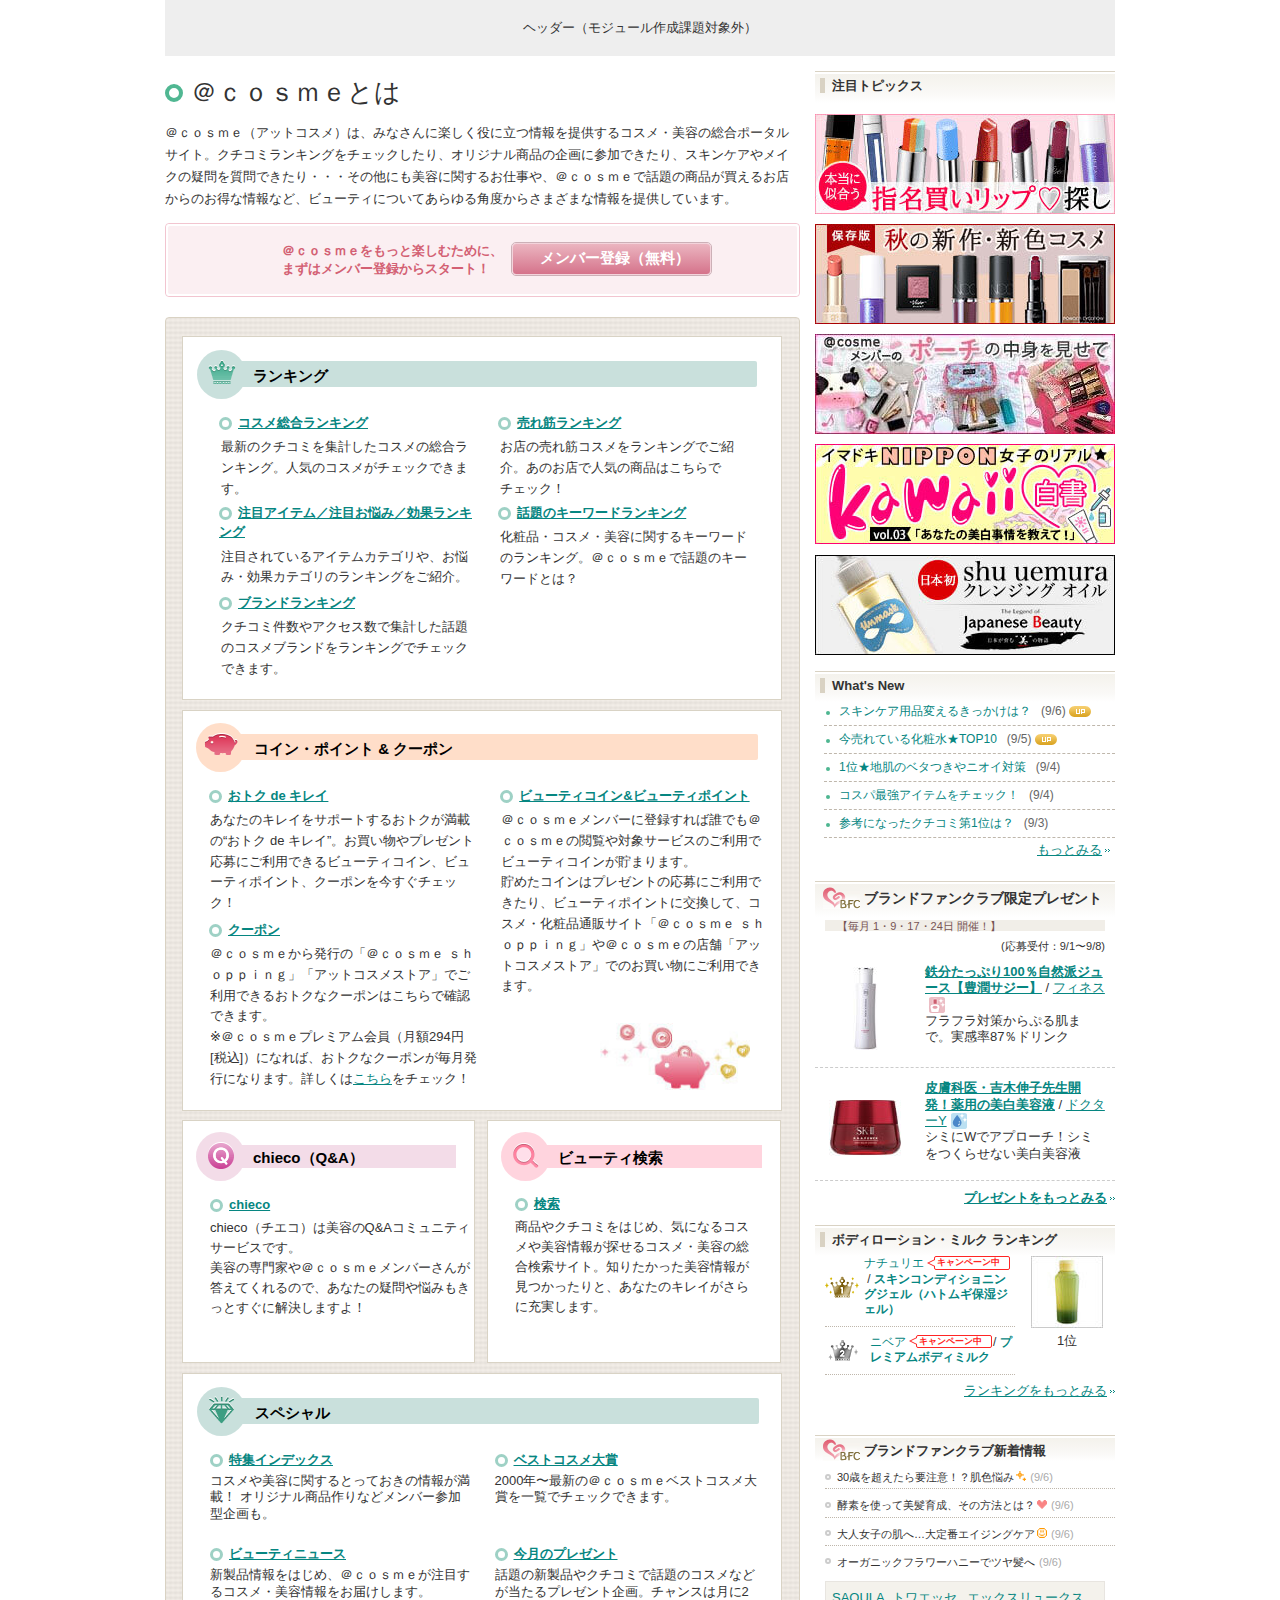
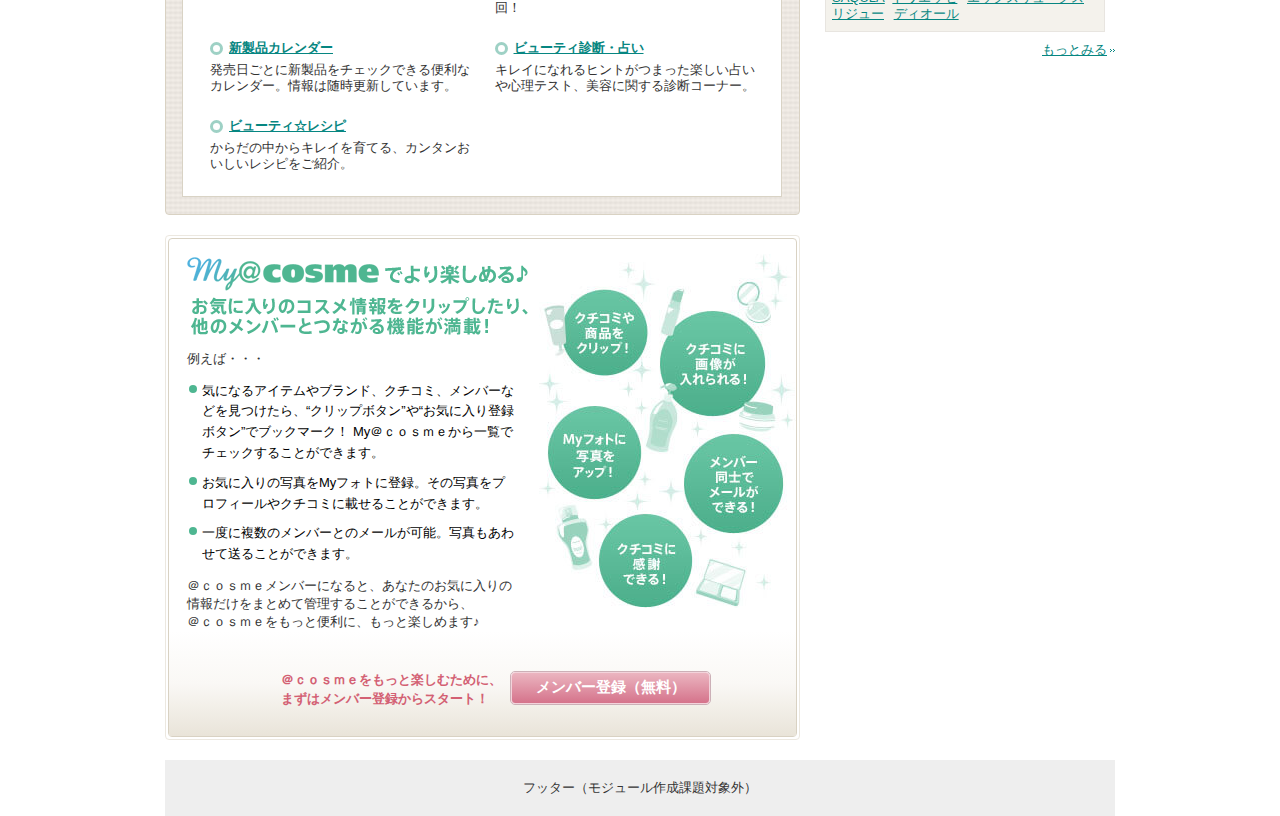
==== commit 91747096: "【研修】クラス名の修正" ====
--- a/module/src/index.html
+++ b/module/src/index.html
@@ -63,7 +63,7 @@
 </section>
 </li>
 </ul>
-</section>
+<!-- /service-list service-rank --></section>
 
 <section class="service-list service-coin">
 <h2 class="title-coin">コイン・ポイント &amp; クーポン</h2>
@@ -87,7 +87,7 @@
 </section>
 </li>
 </ul>
-</section>
+<!-- /service-list service-coin --></section>
 
 <div class="service-wrapper">
 <section class="service-list service-chieco">
@@ -100,7 +100,7 @@
 </section>
 </li>
 </ul>
-</section>
+<!-- /service-list service-chieco --></section>
 
 <section class="service-list service-search">
 <h2 class="title-search">ビューティ検索</h2>
@@ -112,7 +112,7 @@
 </section>
 </li>
 </ul>
-</section>
+<!-- /service-list service-search --></section>
 <!-- /service-wrapper --></div>
 
 <section class="service-list service-special">
@@ -161,29 +161,29 @@
 </section>
 </li>
 </ul>
-</section>
+<!-- /service-list service-special --></section>
 <!-- /service --></div>
 
 <div class="mycosme">
-<section class="mycosme-contentArea">
+<section class="mycosme-content-wrap">
 <div class="mycosme-content">
-<div class="mycosme-textArea">
+<div class="mycosme-text-wrap">
 <h2><img src="img/text_mycosme.png" alt="ｍｙ＠ｃｏｓｍｅでより楽しめる♪　お気に入りのコスメ情報をクリップしたり、他のメンバーとつながる機能が満載！"></h2>
 <p class="mycosme-text">例えば・・・</p>
-<ul class="mycosme-listArea">
+<ul class="mycosme-list-wrap">
 <li class="mycosme-list">気になるアイテムやブランド、クチコミ、メンバーなどを見つけたら、“クリップボタン”や“お気に入り登録ボタン”でブックマーク！ My＠ｃｏｓｍｅから一覧でチェックすることができます。</li>
 <li class="mycosme-list">お気に入りの写真をMyフォトに登録。その写真をプロフィールやクチコミに載せることができます。</li>
 <li class="mycosme-list">一度に複数のメンバーとのメールが可能。写真もあわせて送ることができます。</li>
 </ul>
 <p class="mycosme-text">＠ｃｏｓｍｅメンバーになると、あなたのお気に入りの情報だけをまとめて管理することができるから、<br>＠ｃｏｓｍｅをもっと便利に、もっと楽しめます♪</p>
-<!-- /mycosme-textArea --></div>
+<!-- /mycosme-text-area --></div>
 <p class="mycosme-image"><img src="img/mycosme_image.jpg" alt="クチコミや商品をクリップ！クチコミに画像が入れられる！MYフォトに写真をアップ！メンバー同士でメールができる！クチコミに感謝ができる！"></p>
 <!-- /mycosme-content --></div>
 <div class="registration">
 <p class="registration-text">＠ｃｏｓｍｅをもっと楽しむために、<br>まずはメンバー登録からスタート！</p>
 <p class="registration-button"><a href="#">メンバー登録（無料）</a></p>
 <!-- /registration --></div>
-</section>
+	<!-- /mycosme-content-wrap --></section>
 <!-- /mycosme --></div>
 
 <!-- /main --></div>
--- a/module/src/css/about.css
+++ b/module/src/css/about.css
@@ -1,7 +1,6 @@
 @charset "utf-8";
 
 /*ページ共通*/
-
 body {
 	font-size: 12px;
 	line-height: 1.4;
@@ -19,7 +18,6 @@
 
 
 /*メインカラム*/
-
 /*about*/
 .about {
 	margin-bottom: 20px;
@@ -310,9 +308,7 @@
 	padding-bottom: 64px;
 }
 
-
 /*chieco（Q&A）のみ*/
-
 .service .service-wrapper .service-chieco ul li section {
 	margin: 27px 0 0 8px;
 	width: 261px;
@@ -405,52 +401,51 @@
 	margin-bottom: 4px;
 }
 
-
 /*mycosme*/
 .mycosme {
 	border: 1px solid #ece8e0;
 	border-radius: 4px;
 }
 
-.mycosme .mycosme-contentArea {
+.mycosme .mycosme-content-wrap {
 	margin: 2px;
 	border: 1px solid #d9d2c3;
 	border-radius: 4px;
 }
 
-.mycosme .mycosme-contentArea .mycosme-content::after {
+.mycosme .mycosme-content-wrap .mycosme-content::after {
 	display: block;
 	clear: both;
 	content: '';
 }
 
-.mycosme .mycosme-contentArea .mycosme-content .mycosme-image ,
-.mycosme .mycosme-contentArea .mycosme-content .mycosme-textArea {
+.mycosme .mycosme-content-wrap .mycosme-content .mycosme-image ,
+.mycosme .mycosme-content-wrap .mycosme-content .mycosme-text-wrap {
 	float: left;
 }
 
-.mycosme .mycosme-contentArea .mycosme-content .mycosme-textArea {
+.mycosme .mycosme-content-wrap .mycosme-content .mycosme-text-wrap {
 	padding: 18px 0 0 18px;
 	width: 328px;
 }
 
-.mycosme .mycosme-contentArea .mycosme-content .mycosme-textArea h2 img {
+.mycosme .mycosme-content-wrap .mycosme-content .mycosme-text-wrap h2 img {
 	margin-bottom: 11px;
 }
 
-.mycosme .mycosme-contentArea .mycosme-content .mycosme-textArea .mycosme-listArea {
+.mycosme .mycosme-content-wrap .mycosme-content .mycosme-text-wrap .mycosme-list-wrap {
 	margin-bottom: 12px;
 	padding-top: 12px;
 }
 
-.mycosme .mycosme-contentArea .mycosme-content .mycosme-textArea .mycosme-listArea .mycosme-list {
+.mycosme .mycosme-content-wrap .mycosme-content .mycosme-text-wrap .mycosme-list-wrap .mycosme-list {
 	position: relative;
 	padding-left: 15px;
 	font-size: 13px;
 	line-height: 1.6;
 }
 
-.mycosme .mycosme-contentArea .mycosme-content .mycosme-textArea .mycosme-listArea .mycosme-list::before {
+.mycosme .mycosme-content-wrap .mycosme-content .mycosme-text-wrap .mycosme-list-wrap .mycosme-list::before {
 	position: absolute;
 	top: 4px;
 	left: 2px;
@@ -462,21 +457,21 @@
 	content: '';
 }
 
-.mycosme .mycosme-contentArea .mycosme-content .mycosme-textArea .mycosme-listArea .mycosme-list + li {
+.mycosme .mycosme-content-wrap .mycosme-content .mycosme-text-wrap .mycosme-list-wrap .mycosme-list + li {
 	margin-top: 9px;
 }
 
-.mycosme .mycosme-contentArea .mycosme-content .mycosme-textArea .mycosme-text {
+.mycosme .mycosme-content-wrap .mycosme-content .mycosme-text-wrap .mycosme-text {
 	line-height: 1.4;
 }
 
-.mycosme .mycosme-contentArea .mycosme-content .mycosme-image {
+.mycosme .mycosme-content-wrap .mycosme-content .mycosme-image {
 	margin-left: 24px;
 	padding-top: 15px;
 	width: 257px;
 }
 
-.mycosme .mycosme-contentArea .registration {
+.mycosme .mycosme-content-wrap .registration {
 	display: -webkit-box;
 	display: -ms-flexbox;
 	display: flex;
@@ -486,7 +481,7 @@
 	background: linear-gradient(to bottom, #fff 0%, #faf8f5 50%, #e9e4d9 100%);
 }
 
-.mycosme .mycosme-contentArea .registration .registration-text {
+.mycosme .mycosme-content-wrap .registration .registration-text {
 	margin: 0 8px 0 112px;
 	color: #d36073;
 	vertical-align: middle;
@@ -495,19 +490,19 @@
 	line-height: 1.4;
 }
 
-.mycosme .mycosme-contentArea .registration .registration-text ,
-.mycosme .mycosme-contentArea .registration .registration-button {
-	display: inline-block;
-}
-
-.mycosme .mycosme-contentArea .registration .registration-button {
+.mycosme .mycosme-content-wrap .registration .registration-text ,
+.mycosme .mycosme-content-wrap .registration .registration-button {
+	display: inline-block;
+}
+
+.mycosme .mycosme-content-wrap .registration .registration-button {
 	height: 32px;
 	border: 1px solid #ccb0b7;
 	border-radius: 5px;
 	vertical-align: middle;
 }
 
-.mycosme .mycosme-contentArea .registration .registration-button a {
+.mycosme .mycosme-content-wrap .registration .registration-button a {
 	display: block;
 	padding: 5px 23px 3px 24px;
 	height: 22px;
@@ -522,18 +517,13 @@
 	font-size: 15px;
 }
 
-.mycosme .mycosme-contentArea .registration .registration-button a:hover {
+.mycosme .mycosme-content-wrap .registration .registration-button a:hover {
 	cursor: pointer;
 }
 
 /*サブカラム*/
 
 /*サブカラム共通*/
-
-#sub {
-	margin-top: -2px;
-}
-
 #sub .title {
 	margin-top: 2px;
 	padding: 4px 0 8px 5px;
@@ -585,7 +575,6 @@
 }
 
 /*topics-notice*/
-
 #sub .topics-notice ul {
 	margin-bottom: 12px;
 }
@@ -599,7 +588,6 @@
 }
 
 /*topics-new*/
-
 #sub .topics-new {
 	margin-bottom: 23px;
 }
